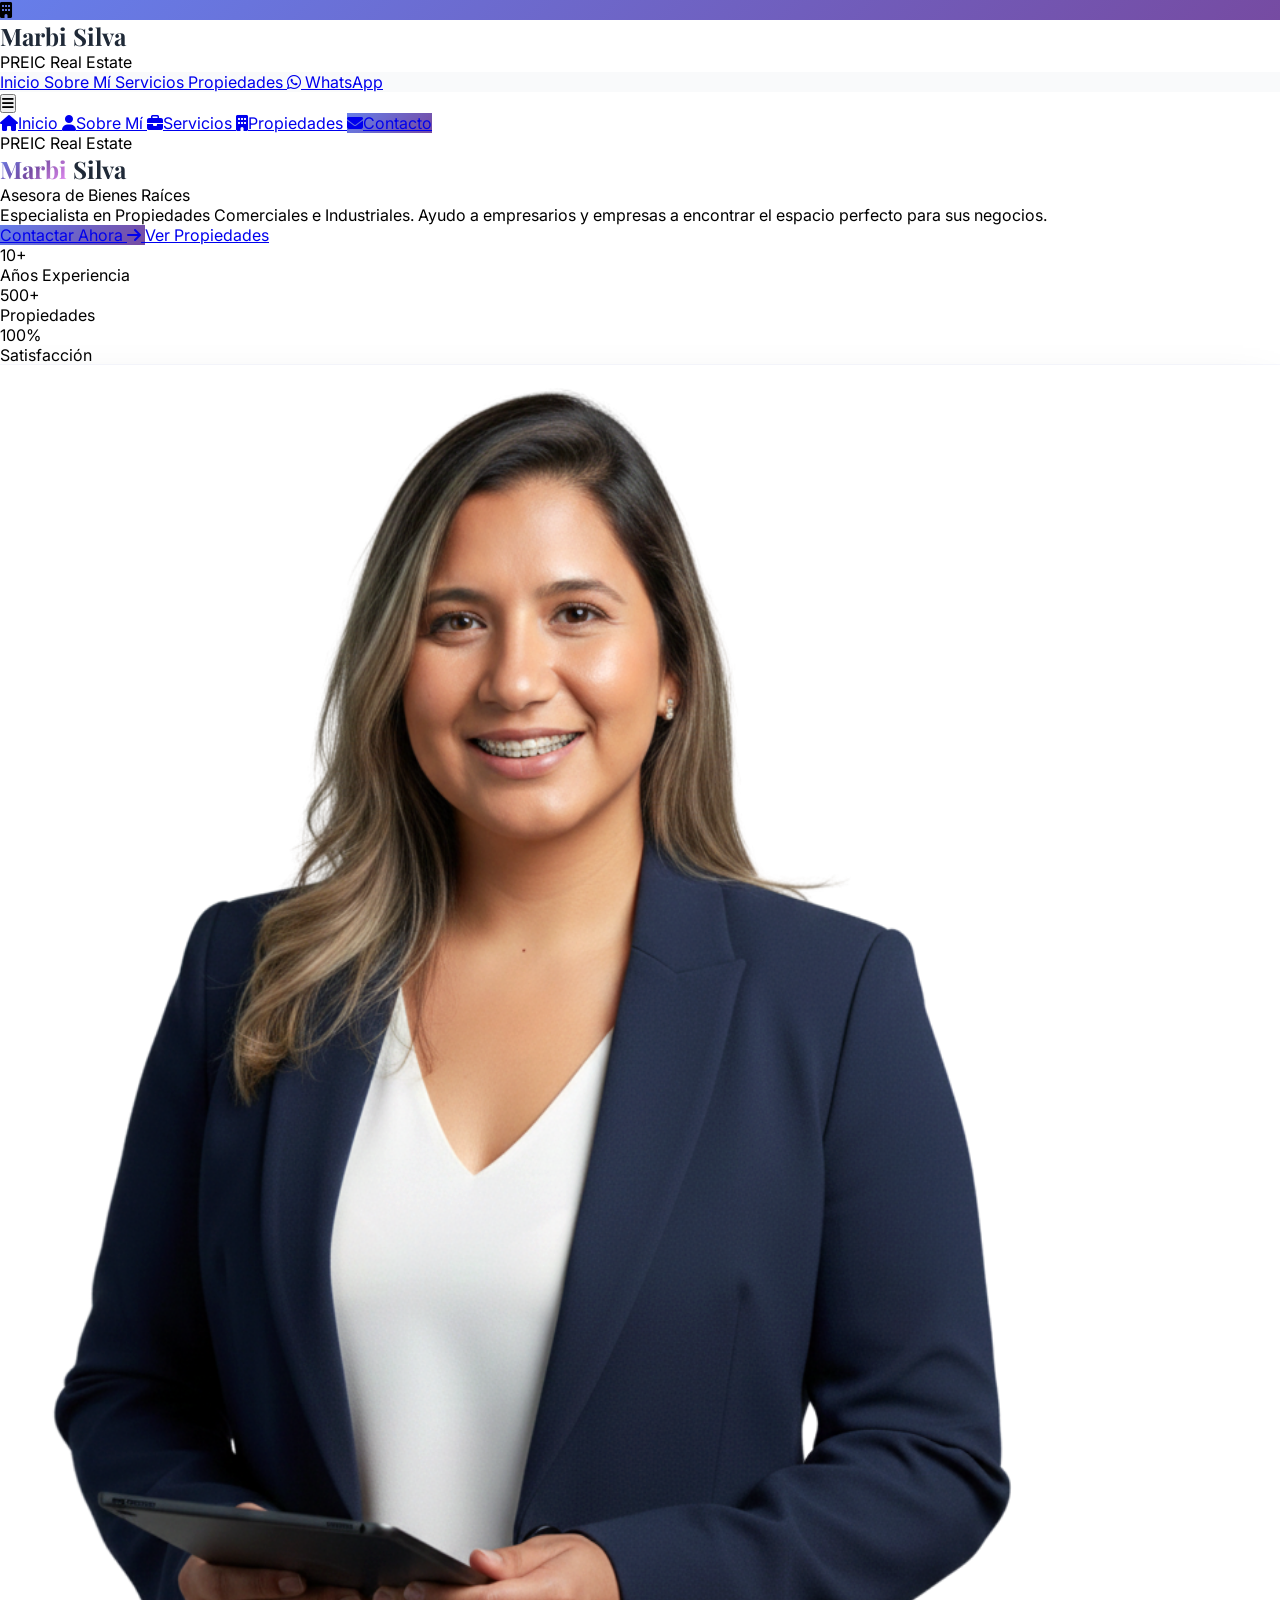
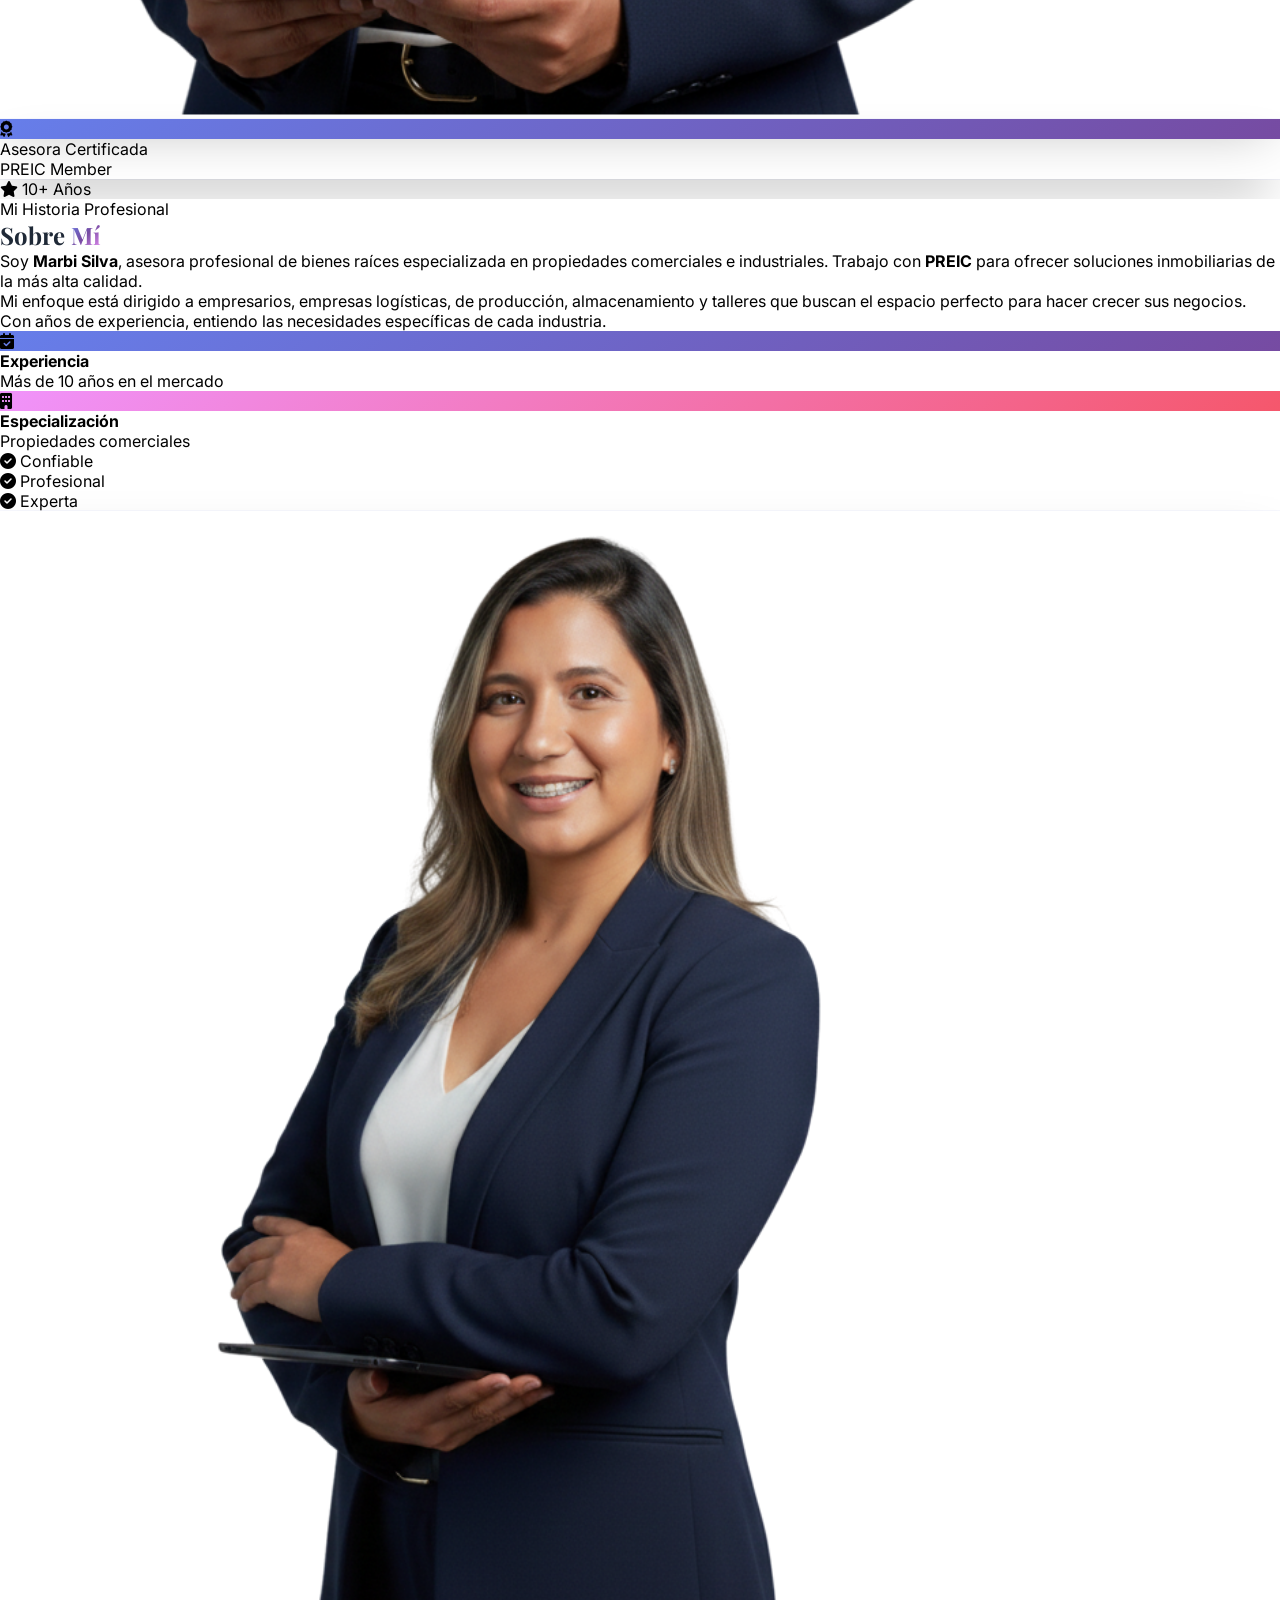
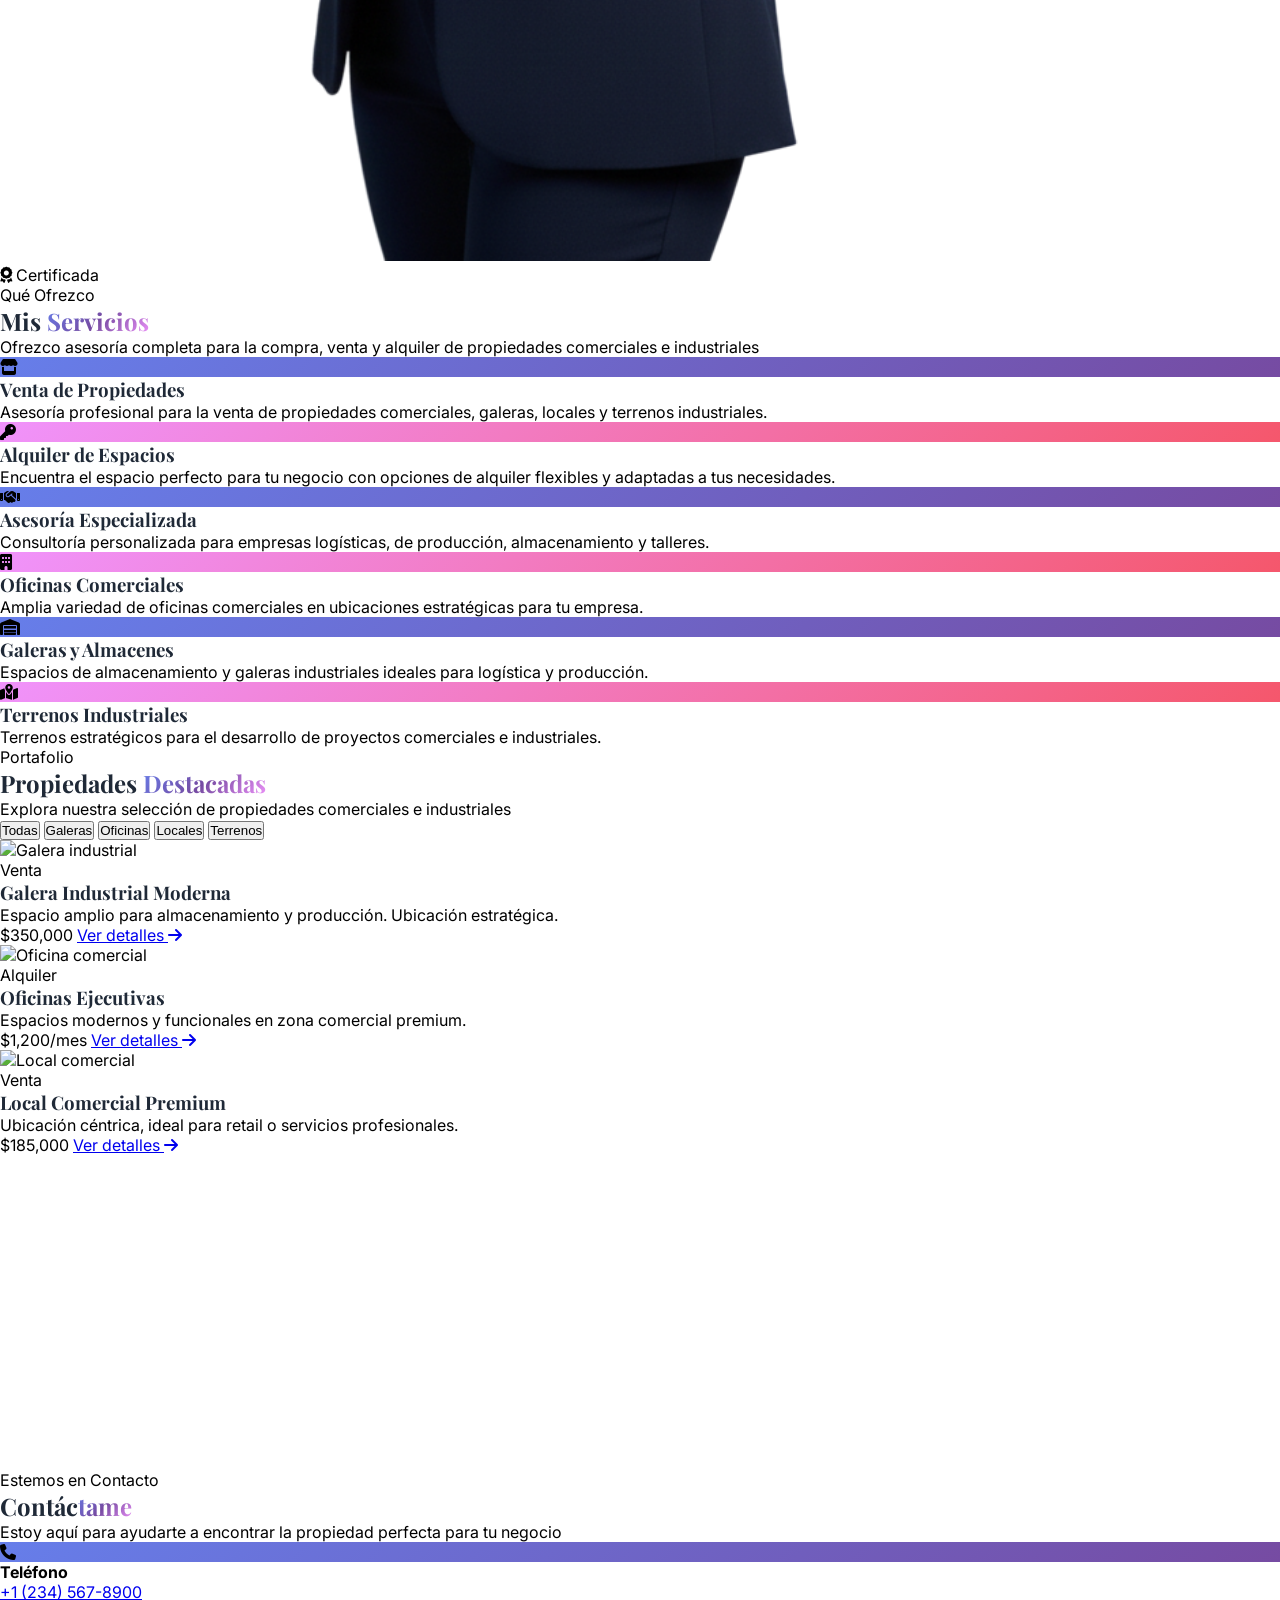
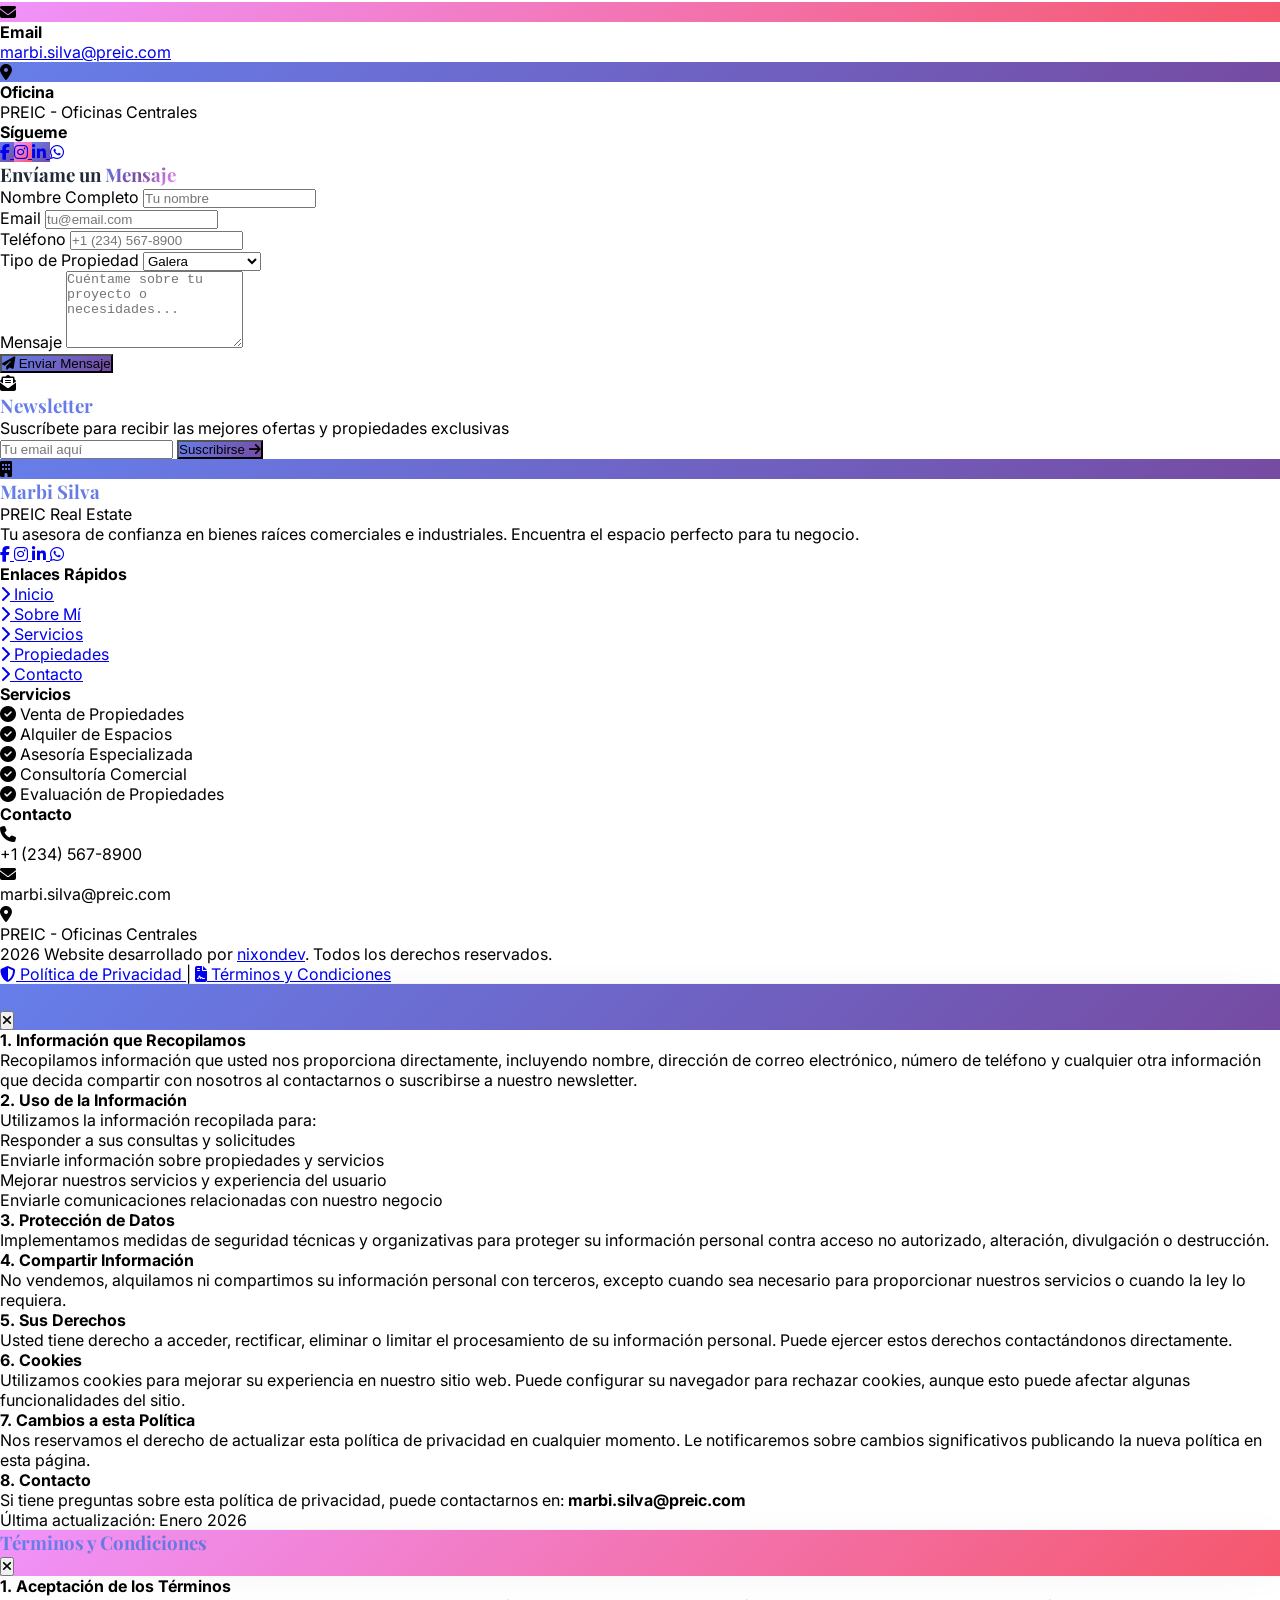
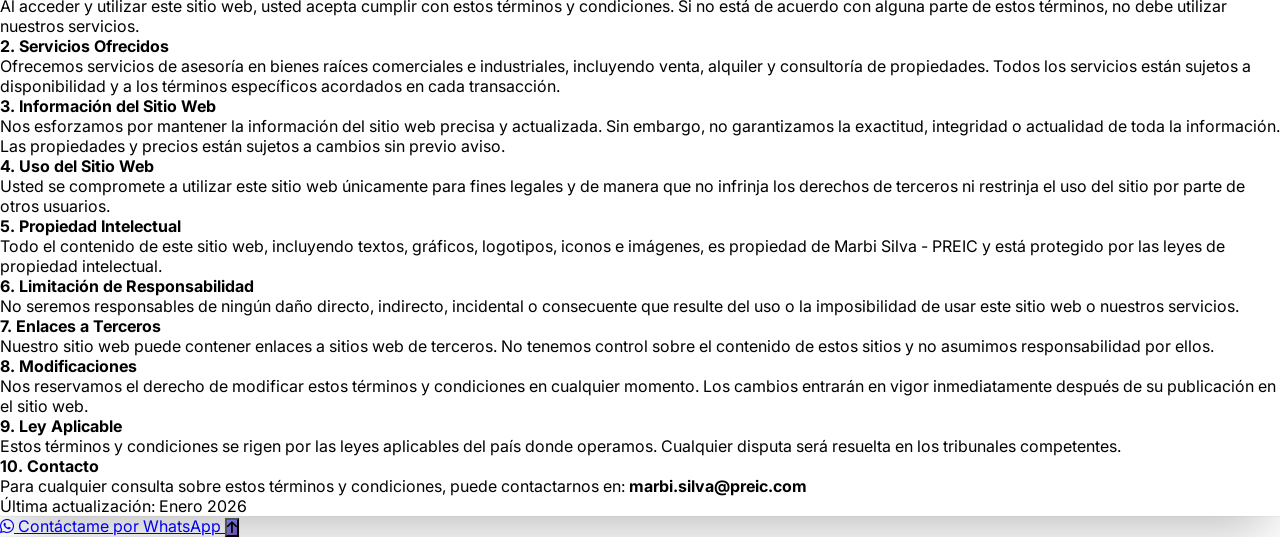
==== index.html @ 140c2be5 "first commit" ====
<!DOCTYPE html>
<html lang="es">
<head>
    <meta charset="UTF-8">
    <meta name="viewport" content="width=device-width, initial-scale=1.0">
    <title>Marbi Silva - Asesora de Bienes Raíces | PREIC</title>
    <meta name="description" content="Asesora especializada en propiedades comerciales e industriales. Venta y alquiler de galeras, locales, terrenos, oficinas y más.">
    
    <!-- Tailwind CSS -->
    <script src="https://cdn.tailwindcss.com"></script>
    
    <!-- Google Fonts -->
    <link rel="preconnect" href="https://fonts.googleapis.com">
    <link rel="preconnect" href="https://fonts.gstatic.com" crossorigin>
    <link href="https://fonts.googleapis.com/css2?family=Inter:wght@300;400;500;600;700;800&family=Playfair+Display:wght@400;500;600;700&display=swap" rel="stylesheet">
    
    <!-- Font Awesome -->
    <link rel="stylesheet" href="https://cdnjs.cloudflare.com/ajax/libs/font-awesome/6.4.0/css/all.min.css">
    
    <!-- CSS Personalizado -->
    <link rel="stylesheet" href="css/style.css">
</head>
<body class="bg-gray-50">
    
    <!-- Navegación -->
    <nav id="navbar" class="fixed top-0 w-full z-50 transition-all duration-300 bg-white/80 backdrop-blur-lg border-b border-gray-100/50 shadow-sm">
        <div class="container mx-auto px-6 lg:px-16 xl:px-24 py-5">
            <div class="flex justify-between items-center">
                <!-- Logo mejorado -->
                <div class="flex items-center space-x-3 group cursor-pointer">
                    <div class="relative">
                        <div class="w-12 h-12 gradient-primary rounded-xl flex items-center justify-center shadow-lg transform group-hover:scale-110 transition-all duration-300 group-hover:rotate-3">
                            <i class="fas fa-building text-white text-lg"></i>
                        </div>
                        <div class="absolute -inset-1 bg-gradient-to-r from-purple-400 to-pink-400 rounded-xl opacity-0 group-hover:opacity-30 blur transition-opacity duration-300"></div>
                    </div>
                    <div>
                        <h1 class="font-display text-xl font-bold text-gray-800 group-hover:text-purple-600 transition-colors">
                            Marbi Silva
                        </h1>
                        <p class="text-xs text-gray-600 font-medium">PREIC Real Estate</p>
                    </div>
                </div>
                
                <!-- Menú de navegación mejorado -->
                <div class="hidden md:flex items-center space-x-1 bg-gray-50/80 backdrop-blur-sm rounded-full px-2 py-2 border border-gray-200/50 shadow-sm">
                    <a href="#inicio" class="nav-link px-5 py-2.5 rounded-full text-gray-700 hover:text-purple-600 hover:bg-white transition-all duration-300 font-medium text-sm relative group">
                        <span class="relative z-10">Inicio</span>
                        <span class="absolute inset-0 bg-purple-50 rounded-full opacity-0 group-hover:opacity-100 transition-opacity"></span>
                    </a>
                    <a href="#sobre" class="nav-link px-5 py-2.5 rounded-full text-gray-700 hover:text-purple-600 hover:bg-white transition-all duration-300 font-medium text-sm relative group">
                        <span class="relative z-10">Sobre Mí</span>
                        <span class="absolute inset-0 bg-purple-50 rounded-full opacity-0 group-hover:opacity-100 transition-opacity"></span>
                    </a>
                    <a href="#servicios" class="nav-link px-5 py-2.5 rounded-full text-gray-700 hover:text-purple-600 hover:bg-white transition-all duration-300 font-medium text-sm relative group">
                        <span class="relative z-10">Servicios</span>
                        <span class="absolute inset-0 bg-purple-50 rounded-full opacity-0 group-hover:opacity-100 transition-opacity"></span>
                    </a>
                    <a href="propiedades.html" class="nav-link px-5 py-2.5 rounded-full text-gray-700 hover:text-purple-600 hover:bg-white transition-all duration-300 font-medium text-sm relative group">
                        <span class="relative z-10">Propiedades</span>
                        <span class="absolute inset-0 bg-purple-50 rounded-full opacity-0 group-hover:opacity-100 transition-opacity"></span>
                    </a>
                    <a href="https://wa.me/50765963227" target="_blank" rel="noopener noreferrer" class="nav-link px-5 py-2.5 rounded-full bg-green-500 hover:bg-green-600 text-white hover:shadow-lg transition-all duration-300 font-medium text-sm transform hover:scale-105 flex items-center">
                        <i class="fab fa-whatsapp mr-2"></i>
                        WhatsApp
                    </a>
                </div>
                
                <!-- Botón menú móvil mejorado -->
                <button id="menuToggle" class="md:hidden w-10 h-10 rounded-lg bg-gray-100 hover:bg-purple-100 text-gray-700 hover:text-purple-600 transition-all duration-300 flex items-center justify-center">
                    <i class="fas fa-bars text-xl"></i>
                </button>
            </div>
        </div>
        <!-- Menú móvil mejorado -->
        <div id="mobileMenu" class="hidden md:hidden bg-white/95 backdrop-blur-lg border-t border-gray-200 shadow-lg">
            <div class="container mx-auto px-6 lg:px-16 xl:px-24 py-6 space-y-2">
                <a href="#inicio" class="block px-4 py-3 rounded-xl text-gray-700 hover:text-purple-600 hover:bg-purple-50 transition-all duration-300 font-medium">
                    <i class="fas fa-home mr-3 text-purple-600"></i>Inicio
                </a>
                <a href="#sobre" class="block px-4 py-3 rounded-xl text-gray-700 hover:text-purple-600 hover:bg-purple-50 transition-all duration-300 font-medium">
                    <i class="fas fa-user mr-3 text-purple-600"></i>Sobre Mí
                </a>
                <a href="#servicios" class="block px-4 py-3 rounded-xl text-gray-700 hover:text-purple-600 hover:bg-purple-50 transition-all duration-300 font-medium">
                    <i class="fas fa-briefcase mr-3 text-purple-600"></i>Servicios
                </a>
                <a href="propiedades.html" class="block px-4 py-3 rounded-xl text-gray-700 hover:text-purple-600 hover:bg-purple-50 transition-all duration-300 font-medium">
                    <i class="fas fa-building mr-3 text-purple-600"></i>Propiedades
                </a>
                <a href="#contacto" class="block px-4 py-3 rounded-xl gradient-primary text-white font-medium text-center shadow-lg transform hover:scale-105 transition-all">
                    <i class="fas fa-envelope mr-3"></i>Contacto
                </a>
            </div>
        </div>
    </nav>
    
    <!-- Hero Section -->
    <section id="inicio" class="relative min-h-screen flex items-center overflow-hidden bg-gradient-to-br from-purple-50 via-white to-pink-50 pt-24">
        <div class="container mx-auto px-6 lg:px-16 xl:px-24 py-20">
            <div class="grid lg:grid-cols-2 gap-12 lg:gap-16 items-center">
                <!-- Columna Izquierda - Contenido -->
                <div class="text-center lg:text-left z-10 hero-content">
                    <div class="inline-block mb-4">
                        <span class="px-4 py-2 bg-purple-100 text-purple-700 rounded-full text-sm font-semibold animate-fadeInUp">
                            PREIC Real Estate
                        </span>
                    </div>
                    <h1 class="font-display text-5xl md:text-6xl lg:text-7xl font-bold mb-6 text-gray-800 leading-tight animate-fadeInUp" style="animation-delay: 0.1s;">
                        <span class="text-gradient">Marbi</span> Silva
                    </h1>
                    <p class="text-xl md:text-2xl lg:text-3xl mb-4 font-light text-gray-700 animate-fadeInUp" style="animation-delay: 0.2s;">
                        Asesora de Bienes <span class="text-purple-600 font-semibold">Raíces</span>
                    </p>
                    <p class="text-lg md:text-xl mb-8 text-gray-600 leading-relaxed animate-fadeInUp" style="animation-delay: 0.3s;">
                        Especialista en Propiedades Comerciales e Industriales. Ayudo a empresarios y empresas a encontrar el espacio perfecto para sus negocios.
                    </p>
                    <div class="flex flex-col sm:flex-row gap-4 justify-center lg:justify-start animate-fadeInUp" style="animation-delay: 0.4s;">
                        <a href="#contacto" class="gradient-primary text-white px-8 py-4 rounded-xl font-semibold hover:shadow-xl transition-all transform hover:scale-105 hover:-translate-y-1">
                            Contactar Ahora
                            <i class="fas fa-arrow-right ml-2"></i>
                        </a>
                        <a href="propiedades.html" class="bg-white border-2 border-purple-600 text-purple-600 px-8 py-4 rounded-xl font-semibold hover:bg-purple-50 transition-all transform hover:scale-105 hover:-translate-y-1">
                            Ver Propiedades
                        </a>
                    </div>
                    <!-- Estadísticas -->
                    <div class="grid grid-cols-3 gap-6 mt-12 animate-fadeInUp" style="animation-delay: 0.5s;">
                        <div>
                            <div class="text-3xl font-bold text-purple-600">10+</div>
                            <div class="text-sm text-gray-600">Años Experiencia</div>
                        </div>
                        <div>
                            <div class="text-3xl font-bold text-purple-600">500+</div>
                            <div class="text-sm text-gray-600">Propiedades</div>
                        </div>
                        <div>
                            <div class="text-3xl font-bold text-purple-600">100%</div>
                            <div class="text-sm text-gray-600">Satisfacción</div>
                        </div>
                    </div>
                </div>
                
                <!-- Columna Derecha - Foto de Marbi Silva -->
                <div class="relative z-10 hero-image flex items-center justify-center">
                    <div class="relative max-w-md w-full">
                        <!-- Marco decorativo elegante -->
                        <div class="absolute -inset-4 bg-gradient-to-r from-purple-400 via-pink-400 to-purple-600 rounded-3xl opacity-20 blur-xl animate-blob"></div>
                        
                        <!-- Foto principal con marco elegante -->
                        <div class="relative rounded-3xl overflow-hidden shadow-2xl transform hover:scale-[1.02] transition-all duration-700 border-4 border-white">
                            <div class="absolute inset-0 bg-gradient-to-br from-purple-500/10 to-pink-500/10 z-10"></div>
                            <img src="img/marbi.png" 
                                 alt="Marbi Silva - Asesora de Bienes Raíces" 
                                 class="w-full h-auto object-cover relative z-0">
                            <div class="absolute inset-0 bg-gradient-to-t from-purple-900/30 via-transparent to-transparent z-20"></div>
                        </div>
                        
                        <!-- Elementos decorativos animados elegantes -->
                        <div class="absolute -top-8 -left-8 w-32 h-32 bg-gradient-to-br from-purple-300 to-pink-300 rounded-full opacity-40 animate-pulse blur-2xl"></div>
                        <div class="absolute -bottom-8 -right-8 w-40 h-40 bg-gradient-to-br from-pink-300 to-purple-300 rounded-full opacity-40 animate-pulse blur-2xl" style="animation-delay: 0.5s;"></div>
                        
                        <!-- Badge flotante elegante -->
                        <div class="absolute bottom-10 left-10 bg-white/95 backdrop-blur-lg rounded-2xl p-5 shadow-2xl animate-float border border-purple-100">
                            <div class="flex items-center space-x-4">
                                <div class="w-14 h-14 gradient-primary rounded-xl flex items-center justify-center shadow-lg transform hover:scale-110 transition">
                                    <i class="fas fa-award text-white text-xl"></i>
                                </div>
                                <div>
                                    <div class="font-bold text-gray-800 text-lg">Asesora Certificada</div>
                                    <div class="text-sm text-gray-600 font-medium">PREIC Member</div>
                                </div>
                            </div>
                        </div>
                        
                        <!-- Badge adicional de experiencia -->
                        <div class="absolute top-10 right-10 bg-gradient-to-r from-purple-600 to-pink-600 text-white rounded-full px-6 py-3 shadow-xl animate-float" style="animation-delay: 1s;">
                            <div class="flex items-center space-x-2">
                                <i class="fas fa-star text-yellow-300"></i>
                                <span class="font-bold">10+ Años</span>
                            </div>
                        </div>
                    </div>
                </div>
            </div>
        </div>
        
        <!-- Elemento decorativo de fondo -->
        <div class="absolute top-20 right-10 w-72 h-72 bg-purple-200 rounded-full mix-blend-multiply filter blur-xl opacity-30 animate-blob"></div>
        <div class="absolute top-40 left-10 w-72 h-72 bg-pink-200 rounded-full mix-blend-multiply filter blur-xl opacity-30 animate-blob" style="animation-delay: 2s;"></div>
        <div class="absolute -bottom-8 left-1/2 w-72 h-72 bg-blue-200 rounded-full mix-blend-multiply filter blur-xl opacity-30 animate-blob" style="animation-delay: 4s;"></div>
        
    </section>
    
    <!-- Sobre Mí -->
    <section id="sobre" class="py-24 bg-white relative overflow-hidden">
        <!-- Fondo decorativo -->
        <div class="absolute top-0 right-0 w-96 h-96 bg-gradient-to-br from-purple-100 to-pink-100 rounded-full mix-blend-multiply filter blur-3xl opacity-30 transform translate-x-1/2 -translate-y-1/2"></div>
        <div class="absolute bottom-0 left-0 w-96 h-96 bg-gradient-to-tr from-pink-100 to-purple-100 rounded-full mix-blend-multiply filter blur-3xl opacity-30 transform -translate-x-1/2 translate-y-1/2"></div>
        
        <div class="container mx-auto px-6 lg:px-16 xl:px-24 relative z-10">
            <div class="grid lg:grid-cols-3 gap-8 lg:gap-12 items-start">
                <!-- Columna izquierda - Contenido principal -->
                <div class="lg:col-span-2 space-y-8">
                    <div>
                        <span class="inline-block px-5 py-2.5 bg-gradient-to-r from-purple-100 to-pink-100 text-purple-700 rounded-full text-sm font-semibold mb-6 shadow-sm">
                            Mi Historia Profesional
                        </span>
                        <h2 class="font-display text-4xl md:text-5xl lg:text-6xl font-bold mb-6 text-gray-800 leading-tight">
                            Sobre <span class="text-gradient">Mí</span>
                        </h2>
                        <div class="w-20 h-1 bg-gradient-to-r from-purple-600 to-pink-600 rounded-full mb-8"></div>
                    </div>
                    
                    <div class="space-y-6">
                        <p class="text-gray-700 leading-relaxed text-lg">
                            Soy <strong class="text-purple-600">Marbi Silva</strong>, asesora profesional de bienes raíces especializada en propiedades comerciales e industriales. Trabajo con <strong class="text-purple-600">PREIC</strong> para ofrecer soluciones inmobiliarias de la más alta calidad.
                        </p>
                        <p class="text-gray-700 leading-relaxed text-lg">
                            Mi enfoque está dirigido a empresarios, empresas logísticas, de producción, almacenamiento y talleres que buscan el espacio perfecto para hacer crecer sus negocios. Con años de experiencia, entiendo las necesidades específicas de cada industria.
                        </p>
                    </div>
                    
                    <!-- Tarjetas horizontales -->
                    <div class="grid sm:grid-cols-2 gap-6 pt-6">
                        <div class="bg-white rounded-2xl p-6 shadow-lg border-l-4 border-purple-600 transform hover:scale-105 transition-all hover:shadow-xl">
                            <div class="flex items-start space-x-4">
                                <div class="w-14 h-14 gradient-primary rounded-xl flex items-center justify-center flex-shrink-0 shadow-lg">
                                    <i class="fas fa-calendar-check text-white text-xl"></i>
                                </div>
                                <div>
                                    <h4 class="font-bold text-gray-800 mb-2 text-xl">Experiencia</h4>
                                    <p class="text-gray-600 font-medium">Más de 10 años en el mercado</p>
                                </div>
                            </div>
                        </div>
                        <div class="bg-white rounded-2xl p-6 shadow-lg border-l-4 border-pink-600 transform hover:scale-105 transition-all hover:shadow-xl">
                            <div class="flex items-start space-x-4">
                                <div class="w-14 h-14 gradient-secondary rounded-xl flex items-center justify-center flex-shrink-0 shadow-lg">
                                    <i class="fas fa-building text-white text-xl"></i>
                                </div>
                                <div>
                                    <h4 class="font-bold text-gray-800 mb-2 text-xl">Especialización</h4>
                                    <p class="text-gray-600 font-medium">Propiedades comerciales</p>
                                </div>
                            </div>
                        </div>
                    </div>
                    
                    <!-- Valores -->
                    <div class="flex flex-wrap items-center gap-6 pt-4">
                        <div class="flex items-center space-x-2 text-purple-600 bg-purple-50 px-4 py-2 rounded-full">
                            <i class="fas fa-check-circle text-xl"></i>
                            <span class="font-semibold">Confiable</span>
                        </div>
                        <div class="flex items-center space-x-2 text-purple-600 bg-purple-50 px-4 py-2 rounded-full">
                            <i class="fas fa-check-circle text-xl"></i>
                            <span class="font-semibold">Profesional</span>
                        </div>
                        <div class="flex items-center space-x-2 text-purple-600 bg-purple-50 px-4 py-2 rounded-full">
                            <i class="fas fa-check-circle text-xl"></i>
                            <span class="font-semibold">Experta</span>
                        </div>
                    </div>
                </div>
                
                <!-- Columna derecha - Imagen destacada -->
                <div class="lg:col-span-1 relative lg:sticky lg:top-24">
                    <div class="relative">
                        <!-- Efecto de fondo decorativo -->
                        <div class="absolute -inset-8 bg-gradient-to-br from-purple-200 via-pink-200 to-purple-300 rounded-[2.5rem] opacity-20 blur-3xl animate-pulse"></div>
                        
                        <!-- Imagen con diseño único -->
                        <div class="relative rounded-[2rem] overflow-hidden shadow-2xl transform hover:scale-[1.03] transition-all duration-700 group">
                            <div class="absolute inset-0 bg-gradient-to-br from-purple-500/5 to-pink-500/5 z-10"></div>
                            <img src="img/profesional.png" 
                                 alt="Marbi Silva - Asesora Profesional" 
                                 class="w-full h-auto object-cover relative z-0">
                            
                            <!-- Overlay al hover -->
                            <div class="absolute inset-0 bg-gradient-to-t from-purple-900/20 via-transparent to-transparent z-20 opacity-0 group-hover:opacity-100 transition-opacity duration-500"></div>
                            
                            <!-- Badge flotante -->
                            <div class="absolute top-6 right-6 bg-white/95 backdrop-blur-lg rounded-xl px-4 py-2 shadow-xl z-30">
                                <div class="flex items-center space-x-2">
                                    <i class="fas fa-award text-purple-600"></i>
                                    <span class="font-bold text-gray-800 text-sm">Certificada</span>
                                </div>
                            </div>
                        </div>
                        
                        <!-- Elemento decorativo inferior -->
                        <div class="absolute -bottom-6 left-1/2 transform -translate-x-1/2 w-32 h-32 bg-gradient-to-r from-purple-200 to-pink-200 rounded-full opacity-30 blur-2xl"></div>
                    </div>
                </div>
            </div>
        </div>
    </section>
    
    <!-- Servicios -->
    <section id="servicios" class="py-24 bg-gradient-to-br from-purple-50 via-white to-pink-50 relative overflow-hidden">
        <!-- Elementos decorativos de fondo -->
        <div class="absolute top-20 right-20 w-64 h-64 bg-purple-200 rounded-full mix-blend-multiply filter blur-3xl opacity-20 animate-blob"></div>
        <div class="absolute bottom-20 left-20 w-64 h-64 bg-pink-200 rounded-full mix-blend-multiply filter blur-3xl opacity-20 animate-blob" style="animation-delay: 2s;"></div>
        
        <div class="container mx-auto px-6 lg:px-16 xl:px-24 relative z-10">
            <div class="text-center mb-16">
                <span class="inline-block px-4 py-2 bg-purple-100 text-purple-700 rounded-full text-sm font-semibold mb-4">
                    Qué Ofrezco
                </span>
                <h2 class="font-display text-4xl md:text-5xl lg:text-6xl font-bold mb-4 text-gray-800">
                    Mis <span class="text-gradient">Servicios</span>
                </h2>
                <div class="w-24 h-1 bg-gradient-to-r from-purple-600 to-pink-600 mx-auto rounded-full mb-6"></div>
                <p class="text-center text-gray-600 text-lg max-w-3xl mx-auto leading-relaxed">
                    Ofrezco asesoría completa para la compra, venta y alquiler de propiedades comerciales e industriales
                </p>
            </div>
            
            <div class="grid md:grid-cols-2 lg:grid-cols-3 gap-8">
                <!-- Servicio 1 -->
                <div class="bg-white rounded-2xl shadow-lg p-8 hover:shadow-2xl transition-all property-card border border-gray-100">
                    <div class="w-16 h-16 gradient-primary rounded-lg flex items-center justify-center mb-6">
                        <i class="fas fa-store text-white text-2xl"></i>
                    </div>
                    <h3 class="font-display text-2xl font-semibold mb-4 text-gray-800">Venta de Propiedades</h3>
                    <p class="text-gray-600 leading-relaxed">
                        Asesoría profesional para la venta de propiedades comerciales, galeras, locales y terrenos industriales.
                    </p>
                </div>
                
                <!-- Servicio 2 -->
                <div class="bg-white rounded-2xl shadow-lg p-8 hover:shadow-2xl transition-all property-card border border-gray-100">
                    <div class="w-16 h-16 gradient-secondary rounded-lg flex items-center justify-center mb-6">
                        <i class="fas fa-key text-white text-2xl"></i>
                    </div>
                    <h3 class="font-display text-2xl font-semibold mb-4 text-gray-800">Alquiler de Espacios</h3>
                    <p class="text-gray-600 leading-relaxed">
                        Encuentra el espacio perfecto para tu negocio con opciones de alquiler flexibles y adaptadas a tus necesidades.
                    </p>
                </div>
                
                <!-- Servicio 3 -->
                <div class="bg-white rounded-2xl shadow-lg p-8 hover:shadow-2xl transition-all property-card border border-gray-100">
                    <div class="w-16 h-16 gradient-primary rounded-lg flex items-center justify-center mb-6">
                        <i class="fas fa-handshake text-white text-2xl"></i>
                    </div>
                    <h3 class="font-display text-2xl font-semibold mb-4 text-gray-800">Asesoría Especializada</h3>
                    <p class="text-gray-600 leading-relaxed">
                        Consultoría personalizada para empresas logísticas, de producción, almacenamiento y talleres.
                    </p>
                </div>
                
                <!-- Servicio 4 -->
                <div class="bg-white rounded-2xl shadow-lg p-8 hover:shadow-2xl transition-all property-card border border-gray-100">
                    <div class="w-16 h-16 gradient-secondary rounded-lg flex items-center justify-center mb-6">
                        <i class="fas fa-building text-white text-2xl"></i>
                    </div>
                    <h3 class="font-display text-2xl font-semibold mb-4 text-gray-800">Oficinas Comerciales</h3>
                    <p class="text-gray-600 leading-relaxed">
                        Amplia variedad de oficinas comerciales en ubicaciones estratégicas para tu empresa.
                    </p>
                </div>
                
                <!-- Servicio 5 -->
                <div class="bg-white rounded-2xl shadow-lg p-8 hover:shadow-2xl transition-all property-card border border-gray-100">
                    <div class="w-16 h-16 gradient-primary rounded-lg flex items-center justify-center mb-6">
                        <i class="fas fa-warehouse text-white text-2xl"></i>
                    </div>
                    <h3 class="font-display text-2xl font-semibold mb-4 text-gray-800">Galeras y Almacenes</h3>
                    <p class="text-gray-600 leading-relaxed">
                        Espacios de almacenamiento y galeras industriales ideales para logística y producción.
                    </p>
                </div>
                
                <!-- Servicio 6 -->
                <div class="bg-white rounded-2xl shadow-lg p-8 hover:shadow-2xl transition-all property-card border border-gray-100">
                    <div class="w-16 h-16 gradient-secondary rounded-lg flex items-center justify-center mb-6">
                        <i class="fas fa-map-marked-alt text-white text-2xl"></i>
                    </div>
                    <h3 class="font-display text-2xl font-semibold mb-4 text-gray-800">Terrenos Industriales</h3>
                    <p class="text-gray-600 leading-relaxed">
                        Terrenos estratégicos para el desarrollo de proyectos comerciales e industriales.
                    </p>
                </div>
            </div>
        </div>
    </section>
    
    <!-- Propiedades Portfolio -->
    <section id="propiedades" class="py-24 bg-white relative overflow-hidden">
        <!-- Elementos decorativos sutiles -->
        <div class="absolute top-0 left-0 w-full h-32 bg-gradient-to-b from-purple-50 to-transparent"></div>
        
        <div class="container mx-auto px-6 lg:px-16 xl:px-24 relative z-10">
            <div class="text-center mb-12">
                <span class="inline-block px-4 py-2 bg-purple-100 text-purple-700 rounded-full text-sm font-semibold mb-4">
                    Portafolio
                </span>
                <h2 class="font-display text-4xl md:text-5xl lg:text-6xl font-bold mb-4 text-gray-800">
                    Propiedades <span class="text-gradient">Destacadas</span>
                </h2>
                <div class="w-24 h-1 bg-gradient-to-r from-purple-600 to-pink-600 mx-auto rounded-full mb-6"></div>
                <p class="text-center text-gray-600 text-lg max-w-3xl mx-auto leading-relaxed">
                    Explora nuestra selección de propiedades comerciales e industriales
                </p>
            </div>
            
            <!-- Filtros -->
            <div class="flex flex-wrap justify-center gap-4 mb-12">
                                <button class="filter-btn active px-6 py-3 rounded-full bg-purple-600 text-white font-semibold transition-all transform hover:scale-105 shadow-lg" data-filter="all">
                    Todas
                </button>
                                <button class="filter-btn px-6 py-3 rounded-full bg-white border-2 border-gray-200 text-gray-700 font-semibold hover:bg-purple-50 hover:border-purple-300 transition-all transform hover:scale-105" data-filter="galeras">
                    Galeras
                </button>
                <button class="filter-btn px-6 py-3 rounded-full bg-white border-2 border-gray-200 text-gray-700 font-semibold hover:bg-purple-50 hover:border-purple-300 transition-all transform hover:scale-105" data-filter="oficinas">
                    Oficinas
                </button>
                <button class="filter-btn px-6 py-3 rounded-full bg-white border-2 border-gray-200 text-gray-700 font-semibold hover:bg-purple-50 hover:border-purple-300 transition-all transform hover:scale-105" data-filter="locales">
                    Locales
                </button>
                <button class="filter-btn px-6 py-3 rounded-full bg-white border-2 border-gray-200 text-gray-700 font-semibold hover:bg-purple-50 hover:border-purple-300 transition-all transform hover:scale-105" data-filter="terrenos">
                    Terrenos
                </button>
            </div>
            
            <!-- Grid de Propiedades -->
            <div id="propertiesGrid" class="grid md:grid-cols-2 lg:grid-cols-3 gap-8">
                <!-- Propiedad 1 - Galera -->
                <div class="property-item property-card bg-white rounded-2xl shadow-lg overflow-hidden border border-gray-100" data-category="galeras">
                    <div class="relative h-64 overflow-hidden">
                        <img src="https://images.pexels.com/photos/2219024/pexels-photo-2219024.jpeg?auto=compress&cs=tinysrgb&w=1260&h=750&dpr=1" 
                             alt="Galera industrial" 
                             class="w-full h-full object-cover transition transform hover:scale-110 duration-500">
                        <div class="absolute top-4 right-4">
                            <span class="bg-purple-600 text-white px-3 py-1 rounded-full text-sm font-semibold">Venta</span>
                        </div>
                    </div>
                    <div class="p-6">
                        <h3 class="font-display text-2xl font-semibold mb-2 text-gray-800">Galera Industrial Moderna</h3>
                        <p class="text-gray-600 mb-4">Espacio amplio para almacenamiento y producción. Ubicación estratégica.</p>
                        <div class="flex justify-between items-center">
                            <span class="text-purple-600 font-bold text-xl">$350,000</span>
                            <a href="propiedad.html?id=1" class="text-purple-600 hover:text-purple-800 font-semibold inline-flex items-center transition">
                                Ver detalles <i class="fas fa-arrow-right ml-1"></i>
                            </a>
                        </div>
                    </div>
                </div>
                
                <!-- Propiedad 2 - Oficina -->
                <div class="property-item property-card bg-white rounded-2xl shadow-lg overflow-hidden border border-gray-100" data-category="oficinas">
                    <div class="relative h-64 overflow-hidden">
                        <img src="https://images.pexels.com/photos/380768/pexels-photo-380768.jpeg?auto=compress&cs=tinysrgb&w=1260&h=750&dpr=1" 
                             alt="Oficina comercial" 
                             class="w-full h-full object-cover transition transform hover:scale-110 duration-500">
                        <div class="absolute top-4 right-4">
                            <span class="bg-green-600 text-white px-3 py-1 rounded-full text-sm font-semibold">Alquiler</span>
                        </div>
                    </div>
                    <div class="p-6">
                        <h3 class="font-display text-2xl font-semibold mb-2 text-gray-800">Oficinas Ejecutivas</h3>
                        <p class="text-gray-600 mb-4">Espacios modernos y funcionales en zona comercial premium.</p>
                        <div class="flex justify-between items-center">
                            <span class="text-purple-600 font-bold text-xl">$1,200/mes</span>
                            <a href="propiedad.html?id=2" class="text-purple-600 hover:text-purple-800 font-semibold inline-flex items-center transition">
                                Ver detalles <i class="fas fa-arrow-right ml-1"></i>
                            </a>
                        </div>
                    </div>
                </div>
                
                <!-- Propiedad 3 - Local -->
                <div class="property-item property-card bg-white rounded-2xl shadow-lg overflow-hidden border border-gray-100" data-category="locales">
                    <div class="relative h-64 overflow-hidden">
                        <img src="https://images.pexels.com/photos/1571460/pexels-photo-1571460.jpeg?auto=compress&cs=tinysrgb&w=1260&h=750&dpr=1" 
                             alt="Local comercial" 
                             class="w-full h-full object-cover transition transform hover:scale-110 duration-500">
                        <div class="absolute top-4 right-4">
                            <span class="bg-purple-600 text-white px-3 py-1 rounded-full text-sm font-semibold">Venta</span>
                        </div>
                    </div>
                    <div class="p-6">
                        <h3 class="font-display text-2xl font-semibold mb-2 text-gray-800">Local Comercial Premium</h3>
                        <p class="text-gray-600 mb-4">Ubicación céntrica, ideal para retail o servicios profesionales.</p>
                        <div class="flex justify-between items-center">
                            <span class="text-purple-600 font-bold text-xl">$185,000</span>
                            <a href="propiedad.html?id=3" class="text-purple-600 hover:text-purple-800 font-semibold inline-flex items-center transition">
                                Ver detalles <i class="fas fa-arrow-right ml-1"></i>
                            </a>
                        </div>
                    </div>
                </div>
                
                <!-- Propiedad 4 - Terreno -->
                <div class="property-item property-card bg-white rounded-2xl shadow-lg overflow-hidden border border-gray-100" data-category="terrenos">
                    <div class="relative h-64 overflow-hidden">
                        <img src="https://images.pexels.com/photos/2219024/pexels-photo-2219024.jpeg?auto=compress&cs=tinysrgb&w=1260&h=750&dpr=1" 
                             alt="Terreno industrial" 
                             class="w-full h-full object-cover transition transform hover:scale-110 duration-500">
                        <div class="absolute top-4 right-4">
                            <span class="bg-purple-600 text-white px-3 py-1 rounded-full text-sm font-semibold">Venta</span>
                        </div>
                    </div>
                    <div class="p-6">
                        <h3 class="font-display text-2xl font-semibold mb-2 text-gray-800">Terreno Industrial</h3>
                        <p class="text-gray-600 mb-4">5,000 m² en zona industrial con fácil acceso a carreteras principales.</p>
                        <div class="flex justify-between items-center">
                            <span class="text-purple-600 font-bold text-xl">$420,000</span>
                            <a href="propiedad.html?id=4" class="text-purple-600 hover:text-purple-800 font-semibold inline-flex items-center transition">
                                Ver detalles <i class="fas fa-arrow-right ml-1"></i>
                            </a>
                        </div>
                    </div>
                </div>
                
                <!-- Propiedad 5 - Galera -->
                <div class="property-item property-card bg-white rounded-2xl shadow-lg overflow-hidden border border-gray-100" data-category="galeras">
                    <div class="relative h-64 overflow-hidden">
                        <img src="https://images.unsplash.com/photo-1586528116311-ad8dd3c8310d?ixlib=rb-4.0.3&auto=format&fit=crop&w=2070&q=80" 
                             alt="Almacén" 
                             class="w-full h-full object-cover transition transform hover:scale-110 duration-500">
                        <div class="absolute top-4 right-4">
                            <span class="bg-green-600 text-white px-3 py-1 rounded-full text-sm font-semibold">Alquiler</span>
                        </div>
                    </div>
                    <div class="p-6">
                        <h3 class="font-display text-2xl font-semibold mb-2 text-gray-800">Almacén Logístico</h3>
                        <p class="text-gray-600 mb-4">Espacio diseñado para operaciones logísticas y distribución.</p>
                        <div class="flex justify-between items-center">
                            <span class="text-purple-600 font-bold text-xl">$2,800/mes</span>
                            <a href="propiedad.html?id=5" class="text-purple-600 hover:text-purple-800 font-semibold inline-flex items-center transition">
                                Ver detalles <i class="fas fa-arrow-right ml-1"></i>
                            </a>
                        </div>
                    </div>
                </div>
                
                <!-- Propiedad 6 - Oficina -->
                <div class="property-item property-card bg-white rounded-2xl shadow-lg overflow-hidden border border-gray-100" data-category="oficinas">
                    <div class="relative h-64 overflow-hidden">
                        <img src="https://images.unsplash.com/photo-1497366216548-37526070297c?ixlib=rb-4.0.3&auto=format&fit=crop&w=2069&q=80" 
                             alt="Oficina moderna" 
                             class="w-full h-full object-cover transition transform hover:scale-110 duration-500">
                        <div class="absolute top-4 right-4">
                            <span class="bg-purple-600 text-white px-3 py-1 rounded-full text-sm font-semibold">Venta</span>
                        </div>
                    </div>
                    <div class="p-6">
                        <h3 class="font-display text-2xl font-semibold mb-2 text-gray-800">Casa Comercial</h3>
                        <p class="text-gray-600 mb-4">Propiedad mixta: oficinas y local comercial en planta baja.</p>
                        <div class="flex justify-between items-center">
                            <span class="text-purple-600 font-bold text-xl">$280,000</span>
                            <a href="propiedad.html?id=6" class="text-purple-600 hover:text-purple-800 font-semibold inline-flex items-center transition">
                                Ver detalles <i class="fas fa-arrow-right ml-1"></i>
                            </a>
                        </div>
                    </div>
                </div>
            </div>
        </div>
    </section>
    
    <!-- Contacto -->
    <section id="contacto" class="py-24 bg-white relative">
        <div class="container mx-auto px-6 lg:px-16 xl:px-24">
            <div class="text-center mb-16">
                <span class="inline-block px-5 py-2.5 bg-gradient-to-r from-purple-100 to-pink-100 text-purple-700 rounded-full text-sm font-semibold mb-4 shadow-sm">
                    Estemos en Contacto
                </span>
                <h2 class="font-display text-4xl md:text-5xl lg:text-6xl font-bold mb-4 text-gray-800">
                    Contác<span class="text-gradient">tame</span>
                </h2>
                <div class="w-20 h-1 bg-gradient-to-r from-purple-600 to-pink-600 mx-auto rounded-full mb-6"></div>
                <p class="text-gray-600 text-lg max-w-2xl mx-auto">
                    Estoy aquí para ayudarte a encontrar la propiedad perfecta para tu negocio
                </p>
            </div>
            
            <div class="grid lg:grid-cols-3 gap-8 lg:gap-12">
                <!-- Información de contacto lateral -->
                <div class="lg:col-span-1 space-y-6">
                    <div class="bg-gradient-to-br from-purple-50 to-pink-50 rounded-2xl p-6 border border-purple-100">
                        <div class="flex items-center space-x-4 mb-6">
                            <div class="w-14 h-14 gradient-primary rounded-xl flex items-center justify-center shadow-lg">
                                <i class="fas fa-phone text-white text-xl"></i>
                            </div>
                            <div>
                                <h4 class="font-bold text-gray-800 text-lg">Teléfono</h4>
                                <a href="tel:+12345678900" class="text-purple-600 hover:text-purple-700 font-medium">+1 (234) 567-8900</a>
                            </div>
                        </div>
                    </div>
                    
                    <div class="bg-gradient-to-br from-pink-50 to-purple-50 rounded-2xl p-6 border border-pink-100">
                        <div class="flex items-center space-x-4 mb-6">
                            <div class="w-14 h-14 gradient-secondary rounded-xl flex items-center justify-center shadow-lg">
                                <i class="fas fa-envelope text-white text-xl"></i>
                            </div>
                            <div>
                                <h4 class="font-bold text-gray-800 text-lg">Email</h4>
                                <a href="mailto:marbi.silva@preic.com" class="text-purple-600 hover:text-purple-700 font-medium">marbi.silva@preic.com</a>
                            </div>
                        </div>
                    </div>
                    
                    <div class="bg-gradient-to-br from-purple-50 to-pink-50 rounded-2xl p-6 border border-purple-100">
                        <div class="flex items-center space-x-4">
                            <div class="w-14 h-14 gradient-primary rounded-xl flex items-center justify-center shadow-lg">
                                <i class="fas fa-map-marker-alt text-white text-xl"></i>
                            </div>
                            <div>
                                <h4 class="font-bold text-gray-800 text-lg">Oficina</h4>
                                <p class="text-gray-600 font-medium">PREIC - Oficinas Centrales</p>
                            </div>
                        </div>
                    </div>
                    
                    <!-- Redes sociales -->
                    <div class="pt-4">
                        <h4 class="font-semibold text-gray-800 mb-4">Sígueme</h4>
                        <div class="flex space-x-3">
                            <a href="#" class="w-12 h-12 gradient-primary rounded-xl flex items-center justify-center text-white hover:scale-110 transition-all shadow-lg hover:shadow-xl">
                                <i class="fab fa-facebook-f"></i>
                            </a>
                            <a href="#" class="w-12 h-12 gradient-secondary rounded-xl flex items-center justify-center text-white hover:scale-110 transition-all shadow-lg hover:shadow-xl">
                                <i class="fab fa-instagram"></i>
                            </a>
                            <a href="#" class="w-12 h-12 gradient-primary rounded-xl flex items-center justify-center text-white hover:scale-110 transition-all shadow-lg hover:shadow-xl">
                                <i class="fab fa-linkedin-in"></i>
                            </a>
                            <a href="#" class="w-12 h-12 bg-green-500 rounded-xl flex items-center justify-center text-white hover:scale-110 transition-all shadow-lg hover:shadow-xl">
                                <i class="fab fa-whatsapp"></i>
                            </a>
                        </div>
                    </div>
                </div>
                
                <!-- Formulario principal -->
                <div class="lg:col-span-2">
                    <div class="bg-white rounded-2xl shadow-xl p-8 lg:p-10 border border-gray-100">
                        <h3 class="font-display text-3xl font-bold mb-8 text-gray-800">
                            Envíame un <span class="text-gradient">Mensaje</span>
                        </h3>
                        <form id="contactForm" class="space-y-6">
                            <div class="grid md:grid-cols-2 gap-6">
                                <div>
                                    <label class="block text-gray-700 font-semibold mb-2">Nombre Completo</label>
                                    <input type="text" 
                                           class="w-full px-4 py-3 border-2 border-gray-200 rounded-xl focus:outline-none focus:border-purple-600 focus:ring-2 focus:ring-purple-200 transition" 
                                           placeholder="Tu nombre"
                                           required>
                                </div>
                                
                                <div>
                                    <label class="block text-gray-700 font-semibold mb-2">Email</label>
                                    <input type="email" 
                                           class="w-full px-4 py-3 border-2 border-gray-200 rounded-xl focus:outline-none focus:border-purple-600 focus:ring-2 focus:ring-purple-200 transition" 
                                           placeholder="tu@email.com"
                                           required>
                                </div>
                            </div>
                            
                            <div class="grid md:grid-cols-2 gap-6">
                                <div>
                                    <label class="block text-gray-700 font-semibold mb-2">Teléfono</label>
                                    <input type="tel" 
                                           class="w-full px-4 py-3 border-2 border-gray-200 rounded-xl focus:outline-none focus:border-purple-600 focus:ring-2 focus:ring-purple-200 transition" 
                                           placeholder="+1 (234) 567-8900">
                                </div>
                                
                                <div>
                                    <label class="block text-gray-700 font-semibold mb-2">Tipo de Propiedad</label>
                                    <select class="w-full px-4 py-3 border-2 border-gray-200 rounded-xl focus:outline-none focus:border-purple-600 focus:ring-2 focus:ring-purple-200 transition">
                                        <option>Galera</option>
                                        <option>Oficina</option>
                                        <option>Local Comercial</option>
                                        <option>Terreno</option>
                                        <option>Casa Comercial</option>
                                        <option>Almacén</option>
                                        <option>Otro</option>
                                    </select>
                                </div>
                            </div>
                            
                            <div>
                                <label class="block text-gray-700 font-semibold mb-2">Mensaje</label>
                                <textarea rows="5" 
                                          class="w-full px-4 py-3 border-2 border-gray-200 rounded-xl focus:outline-none focus:border-purple-600 focus:ring-2 focus:ring-purple-200 transition resize-none" 
                                          placeholder="Cuéntame sobre tu proyecto o necesidades..."
                                          required></textarea>
                            </div>
                            
                            <button type="submit" 
                                    class="w-full gradient-primary text-white py-4 rounded-xl font-bold text-lg hover:shadow-xl transition-all transform hover:scale-[1.02] hover:-translate-y-1">
                                <i class="fas fa-paper-plane mr-2"></i>
                                Enviar Mensaje
                            </button>
                        </form>
                    </div>
                </div>
            </div>
        </div>
    </section>
    
    <!-- Footer -->
    <footer class="bg-gradient-to-br from-gray-900 via-gray-800 to-purple-900 text-white relative overflow-hidden">
        <!-- Elementos decorativos -->
        <div class="absolute top-0 right-0 w-96 h-96 bg-purple-500 rounded-full mix-blend-multiply filter blur-3xl opacity-10"></div>
        <div class="absolute bottom-0 left-0 w-96 h-96 bg-pink-500 rounded-full mix-blend-multiply filter blur-3xl opacity-10"></div>
        
        <div class="container mx-auto px-6 lg:px-16 xl:px-24 relative z-10 py-20">
            <!-- Newsletter Section -->
            <div class="border-b border-gray-700/50 pb-16 mb-16">
                <div class="max-w-2xl mx-auto text-center">
                    <div class="flex items-center justify-center mb-4">
                        <i class="fas fa-envelope-open-text text-4xl text-purple-400 mr-4"></i>
                        <h3 class="font-display text-3xl font-bold">Newsletter</h3>
                    </div>
                    <p class="text-gray-300 mb-6 text-lg">
                        Suscríbete para recibir las mejores ofertas y propiedades exclusivas
                    </p>
                    <form id="newsletterForm" class="flex flex-col sm:flex-row gap-4 max-w-lg mx-auto">
                        <input type="email" 
                               placeholder="Tu email aquí" 
                               class="flex-1 px-6 py-4 rounded-xl bg-white/10 border-2 border-gray-700 focus:outline-none focus:border-purple-500 text-white placeholder-gray-400 backdrop-blur-sm"
                               required>
                        <button type="submit" 
                                class="gradient-primary px-8 py-4 rounded-xl font-bold hover:shadow-xl transition-all transform hover:scale-105 whitespace-nowrap">
                            Suscribirse
                            <i class="fas fa-arrow-right ml-2"></i>
                        </button>
                    </form>
                </div>
            </div>
            
            <!-- Main Footer Content -->
            <div class="grid md:grid-cols-2 lg:grid-cols-4 gap-8 lg:gap-12 mb-16">
                <!-- Brand -->
                <div class="lg:col-span-1">
                    <div class="flex items-center space-x-3 mb-6">
                        <div class="w-12 h-12 gradient-primary rounded-xl flex items-center justify-center shadow-lg">
                            <i class="fas fa-building text-white"></i>
                        </div>
                        <div>
                            <h3 class="font-display text-2xl font-bold">Marbi Silva</h3>
                            <p class="text-sm text-gray-400">PREIC Real Estate</p>
                        </div>
                    </div>
                    <p class="text-gray-300 leading-relaxed mb-6">
                        Tu asesora de confianza en bienes raíces comerciales e industriales. Encuentra el espacio perfecto para tu negocio.
                    </p>
                    <div class="flex space-x-4">
                        <a href="#" class="w-10 h-10 bg-white/10 hover:bg-purple-600 rounded-lg flex items-center justify-center transition-all hover:scale-110">
                            <i class="fab fa-facebook-f"></i>
                        </a>
                        <a href="#" class="w-10 h-10 bg-white/10 hover:bg-pink-600 rounded-lg flex items-center justify-center transition-all hover:scale-110">
                            <i class="fab fa-instagram"></i>
                        </a>
                        <a href="#" class="w-10 h-10 bg-white/10 hover:bg-blue-600 rounded-lg flex items-center justify-center transition-all hover:scale-110">
                            <i class="fab fa-linkedin-in"></i>
                        </a>
                        <a href="#" class="w-10 h-10 bg-white/10 hover:bg-green-500 rounded-lg flex items-center justify-center transition-all hover:scale-110">
                            <i class="fab fa-whatsapp"></i>
                        </a>
                    </div>
                </div>
                
                <!-- Enlaces Rápidos -->
                <div>
                    <h4 class="font-bold text-lg mb-6 text-white">Enlaces Rápidos</h4>
                    <ul class="space-y-3">
                        <li><a href="#inicio" class="text-gray-300 hover:text-purple-400 transition flex items-center group">
                            <i class="fas fa-chevron-right text-xs mr-2 text-purple-500 opacity-0 group-hover:opacity-100 transition"></i>
                            Inicio
                        </a></li>
                        <li><a href="#sobre" class="text-gray-300 hover:text-purple-400 transition flex items-center group">
                            <i class="fas fa-chevron-right text-xs mr-2 text-purple-500 opacity-0 group-hover:opacity-100 transition"></i>
                            Sobre Mí
                        </a></li>
                        <li><a href="#servicios" class="text-gray-300 hover:text-purple-400 transition flex items-center group">
                            <i class="fas fa-chevron-right text-xs mr-2 text-purple-500 opacity-0 group-hover:opacity-100 transition"></i>
                            Servicios
                        </a></li>
                        <li><a href="propiedades.html" class="text-gray-300 hover:text-purple-400 transition flex items-center group">
                            <i class="fas fa-chevron-right text-xs mr-2 text-purple-500 opacity-0 group-hover:opacity-100 transition"></i>
                            Propiedades
                        </a></li>
                        <li><a href="#contacto" class="text-gray-300 hover:text-purple-400 transition flex items-center group">
                            <i class="fas fa-chevron-right text-xs mr-2 text-purple-500 opacity-0 group-hover:opacity-100 transition"></i>
                            Contacto
                        </a></li>
                    </ul>
                </div>
                
                <!-- Servicios -->
                <div>
                    <h4 class="font-bold text-lg mb-6 text-white">Servicios</h4>
                    <ul class="space-y-3">
                        <li class="text-gray-300 flex items-center">
                            <i class="fas fa-check-circle text-purple-400 mr-2 text-sm"></i>
                            Venta de Propiedades
                        </li>
                        <li class="text-gray-300 flex items-center">
                            <i class="fas fa-check-circle text-purple-400 mr-2 text-sm"></i>
                            Alquiler de Espacios
                        </li>
                        <li class="text-gray-300 flex items-center">
                            <i class="fas fa-check-circle text-purple-400 mr-2 text-sm"></i>
                            Asesoría Especializada
                        </li>
                        <li class="text-gray-300 flex items-center">
                            <i class="fas fa-check-circle text-purple-400 mr-2 text-sm"></i>
                            Consultoría Comercial
                        </li>
                        <li class="text-gray-300 flex items-center">
                            <i class="fas fa-check-circle text-purple-400 mr-2 text-sm"></i>
                            Evaluación de Propiedades
                        </li>
                    </ul>
                </div>
                
                <!-- Información de Contacto -->
                <div>
                    <h4 class="font-bold text-lg mb-6 text-white">Contacto</h4>
                    <ul class="space-y-4">
                        <li class="flex items-start space-x-3">
                            <i class="fas fa-phone text-purple-400 mt-1"></i>
                            <div>
                                <p class="text-gray-300">+1 (234) 567-8900</p>
                            </div>
                        </li>
                        <li class="flex items-start space-x-3">
                            <i class="fas fa-envelope text-purple-400 mt-1"></i>
                            <div>
                                <p class="text-gray-300">marbi.silva@preic.com</p>
                            </div>
                        </li>
                        <li class="flex items-start space-x-3">
                            <i class="fas fa-map-marker-alt text-purple-400 mt-1"></i>
                            <div>
                                <p class="text-gray-300">PREIC - Oficinas Centrales</p>
                            </div>
                        </li>
                    </ul>
                </div>
            </div>
            
            <!-- Copyright -->
            <div class="border-t border-gray-700/50 pt-12">
                <div class="flex flex-col md:flex-row justify-between items-center space-y-6 md:space-y-0">
                    <!-- Información de derechos -->
                    <div class="text-center md:text-left">
                        <p class="text-gray-300">
                            2026 Website desarrollado por <a href="https://www.nixonlopez.com" target="_blank" rel="noopener noreferrer" class="text-purple-400 font-semibold hover:text-purple-300 transition hover:underline">nixondev</a>. Todos los derechos reservados.
                        </p>
                    </div>
                    
                    <!-- Enlaces legales -->
                    <div class="flex flex-col sm:flex-row items-center space-y-2 sm:space-y-0 sm:space-x-6 text-sm">
                        <a href="#" id="privacyLink" class="text-gray-400 hover:text-purple-400 transition cursor-pointer flex items-center group">
                            <i class="fas fa-shield-alt mr-2 text-purple-500 opacity-0 group-hover:opacity-100 transition"></i>
                            Política de Privacidad
                        </a>
                        <span class="hidden sm:inline text-gray-600">|</span>
                        <a href="#" id="termsLink" class="text-gray-400 hover:text-purple-400 transition cursor-pointer flex items-center group">
                            <i class="fas fa-file-contract mr-2 text-purple-500 opacity-0 group-hover:opacity-100 transition"></i>
                            Términos y Condiciones
                        </a>
                    </div>
                </div>
            </div>
        </div>
    </footer>
    
    <!-- Modal Política de Privacidad -->
    <div id="privacyModal" class="fixed inset-0 bg-black/70 backdrop-blur-sm z-50 hidden items-center justify-center p-4">
        <div class="bg-white rounded-2xl max-w-4xl w-full max-h-[90vh] overflow-hidden shadow-2xl transform transition-all">
            <div class="gradient-primary px-6 py-4 flex justify-between items-center">
                <h3 class="font-display text-2xl font-bold text-white">Política de Privacidad</h3>
                <button id="closePrivacyModal" class="text-white hover:text-gray-200 text-2xl transition">
                    <i class="fas fa-times"></i>
                </button>
            </div>
            <div class="p-8 overflow-y-auto max-h-[calc(90vh-80px)]">
                <div class="prose max-w-none">
                    <h4 class="font-bold text-gray-800 mb-4 text-xl">1. Información que Recopilamos</h4>
                    <p class="text-gray-700 mb-6 leading-relaxed">
                        Recopilamos información que usted nos proporciona directamente, incluyendo nombre, dirección de correo electrónico, número de teléfono y cualquier otra información que decida compartir con nosotros al contactarnos o suscribirse a nuestro newsletter.
                    </p>
                    
                    <h4 class="font-bold text-gray-800 mb-4 text-xl">2. Uso de la Información</h4>
                    <p class="text-gray-700 mb-6 leading-relaxed">
                        Utilizamos la información recopilada para:
                    </p>
                    <ul class="list-disc list-inside text-gray-700 mb-6 space-y-2">
                        <li>Responder a sus consultas y solicitudes</li>
                        <li>Enviarle información sobre propiedades y servicios</li>
                        <li>Mejorar nuestros servicios y experiencia del usuario</li>
                        <li>Enviarle comunicaciones relacionadas con nuestro negocio</li>
                    </ul>
                    
                    <h4 class="font-bold text-gray-800 mb-4 text-xl">3. Protección de Datos</h4>
                    <p class="text-gray-700 mb-6 leading-relaxed">
                        Implementamos medidas de seguridad técnicas y organizativas para proteger su información personal contra acceso no autorizado, alteración, divulgación o destrucción.
                    </p>
                    
                    <h4 class="font-bold text-gray-800 mb-4 text-xl">4. Compartir Información</h4>
                    <p class="text-gray-700 mb-6 leading-relaxed">
                        No vendemos, alquilamos ni compartimos su información personal con terceros, excepto cuando sea necesario para proporcionar nuestros servicios o cuando la ley lo requiera.
                    </p>
                    
                    <h4 class="font-bold text-gray-800 mb-4 text-xl">5. Sus Derechos</h4>
                    <p class="text-gray-700 mb-6 leading-relaxed">
                        Usted tiene derecho a acceder, rectificar, eliminar o limitar el procesamiento de su información personal. Puede ejercer estos derechos contactándonos directamente.
                    </p>
                    
                    <h4 class="font-bold text-gray-800 mb-4 text-xl">6. Cookies</h4>
                    <p class="text-gray-700 mb-6 leading-relaxed">
                        Utilizamos cookies para mejorar su experiencia en nuestro sitio web. Puede configurar su navegador para rechazar cookies, aunque esto puede afectar algunas funcionalidades del sitio.
                    </p>
                    
                    <h4 class="font-bold text-gray-800 mb-4 text-xl">7. Cambios a esta Política</h4>
                    <p class="text-gray-700 mb-6 leading-relaxed">
                        Nos reservamos el derecho de actualizar esta política de privacidad en cualquier momento. Le notificaremos sobre cambios significativos publicando la nueva política en esta página.
                    </p>
                    
                    <h4 class="font-bold text-gray-800 mb-4 text-xl">8. Contacto</h4>
                    <p class="text-gray-700 leading-relaxed">
                        Si tiene preguntas sobre esta política de privacidad, puede contactarnos en: <strong class="text-purple-600">marbi.silva@preic.com</strong>
                    </p>
                    
                    <p class="text-sm text-gray-500 mt-8 italic">
                        Última actualización: Enero 2026
                    </p>
                </div>
            </div>
        </div>
    </div>
    
    <!-- Modal Términos y Condiciones -->
    <div id="termsModal" class="fixed inset-0 bg-black/70 backdrop-blur-sm z-50 hidden items-center justify-center p-4">
        <div class="bg-white rounded-2xl max-w-4xl w-full max-h-[90vh] overflow-hidden shadow-2xl transform transition-all">
            <div class="gradient-secondary px-6 py-4 flex justify-between items-center">
                <h3 class="font-display text-2xl font-bold text-white">Términos y Condiciones</h3>
                <button id="closeTermsModal" class="text-white hover:text-gray-200 text-2xl transition">
                    <i class="fas fa-times"></i>
                </button>
            </div>
            <div class="p-8 overflow-y-auto max-h-[calc(90vh-80px)]">
                <div class="prose max-w-none">
                    <h4 class="font-bold text-gray-800 mb-4 text-xl">1. Aceptación de los Términos</h4>
                    <p class="text-gray-700 mb-6 leading-relaxed">
                        Al acceder y utilizar este sitio web, usted acepta cumplir con estos términos y condiciones. Si no está de acuerdo con alguna parte de estos términos, no debe utilizar nuestros servicios.
                    </p>
                    
                    <h4 class="font-bold text-gray-800 mb-4 text-xl">2. Servicios Ofrecidos</h4>
                    <p class="text-gray-700 mb-6 leading-relaxed">
                        Ofrecemos servicios de asesoría en bienes raíces comerciales e industriales, incluyendo venta, alquiler y consultoría de propiedades. Todos los servicios están sujetos a disponibilidad y a los términos específicos acordados en cada transacción.
                    </p>
                    
                    <h4 class="font-bold text-gray-800 mb-4 text-xl">3. Información del Sitio Web</h4>
                    <p class="text-gray-700 mb-6 leading-relaxed">
                        Nos esforzamos por mantener la información del sitio web precisa y actualizada. Sin embargo, no garantizamos la exactitud, integridad o actualidad de toda la información. Las propiedades y precios están sujetos a cambios sin previo aviso.
                    </p>
                    
                    <h4 class="font-bold text-gray-800 mb-4 text-xl">4. Uso del Sitio Web</h4>
                    <p class="text-gray-700 mb-6 leading-relaxed">
                        Usted se compromete a utilizar este sitio web únicamente para fines legales y de manera que no infrinja los derechos de terceros ni restrinja el uso del sitio por parte de otros usuarios.
                    </p>
                    
                    <h4 class="font-bold text-gray-800 mb-4 text-xl">5. Propiedad Intelectual</h4>
                    <p class="text-gray-700 mb-6 leading-relaxed">
                        Todo el contenido de este sitio web, incluyendo textos, gráficos, logotipos, iconos e imágenes, es propiedad de Marbi Silva - PREIC y está protegido por las leyes de propiedad intelectual.
                    </p>
                    
                    <h4 class="font-bold text-gray-800 mb-4 text-xl">6. Limitación de Responsabilidad</h4>
                    <p class="text-gray-700 mb-6 leading-relaxed">
                        No seremos responsables de ningún daño directo, indirecto, incidental o consecuente que resulte del uso o la imposibilidad de usar este sitio web o nuestros servicios.
                    </p>
                    
                    <h4 class="font-bold text-gray-800 mb-4 text-xl">7. Enlaces a Terceros</h4>
                    <p class="text-gray-700 mb-6 leading-relaxed">
                        Nuestro sitio web puede contener enlaces a sitios web de terceros. No tenemos control sobre el contenido de estos sitios y no asumimos responsabilidad por ellos.
                    </p>
                    
                    <h4 class="font-bold text-gray-800 mb-4 text-xl">8. Modificaciones</h4>
                    <p class="text-gray-700 mb-6 leading-relaxed">
                        Nos reservamos el derecho de modificar estos términos y condiciones en cualquier momento. Los cambios entrarán en vigor inmediatamente después de su publicación en el sitio web.
                    </p>
                    
                    <h4 class="font-bold text-gray-800 mb-4 text-xl">9. Ley Aplicable</h4>
                    <p class="text-gray-700 mb-6 leading-relaxed">
                        Estos términos y condiciones se rigen por las leyes aplicables del país donde operamos. Cualquier disputa será resuelta en los tribunales competentes.
                    </p>
                    
                    <h4 class="font-bold text-gray-800 mb-4 text-xl">10. Contacto</h4>
                    <p class="text-gray-700 leading-relaxed">
                        Para cualquier consulta sobre estos términos y condiciones, puede contactarnos en: <strong class="text-purple-600">marbi.silva@preic.com</strong>
                    </p>
                    
                    <p class="text-sm text-gray-500 mt-8 italic">
                        Última actualización: Enero 2026
                    </p>
                </div>
            </div>
        </div>
    </div>
    
    <!-- Botón flotante de WhatsApp -->
    <a href="https://wa.me/50765963227" 
       target="_blank" 
       rel="noopener noreferrer"
       class="fixed bottom-6 right-6 z-50 bg-green-500 hover:bg-green-600 text-white w-16 h-16 rounded-full shadow-2xl flex items-center justify-center transition-all transform hover:scale-110 hover:shadow-green-500/50 group animate-bounce"
       style="animation-duration: 2s;">
        <i class="fab fa-whatsapp text-3xl"></i>
        <span class="absolute -top-12 left-1/2 transform -translate-x-1/2 bg-gray-800 text-white text-xs px-3 py-1 rounded-lg opacity-0 group-hover:opacity-100 transition-opacity whitespace-nowrap">
            Contáctame por WhatsApp
        </span>
    </a>
    
    <!-- Botón flotante para subir arriba -->
    <button id="scrollToTop" 
            class="fixed bottom-6 left-6 z-50 gradient-primary text-white w-14 h-14 rounded-full shadow-2xl flex items-center justify-center transition-all transform hover:scale-110 opacity-0 pointer-events-none"
            aria-label="Subir arriba">
        <i class="fas fa-arrow-up text-xl"></i>
    </button>
    
    <!-- JavaScript -->
    <script src="js/script.js"></script>
</body>
</html>
---- css/style.css ----
/* Reset y configuración base */
* {
    margin: 0;
    padding: 0;
    box-sizing: border-box;
}

body {
    font-family: 'Inter', sans-serif;
    scroll-behavior: smooth;
    overflow-x: hidden;
}

.font-display {
    font-family: 'Playfair Display', serif;
}

/* Animaciones personalizadas */
@keyframes fadeInUp {
    from {
        opacity: 0;
        transform: translateY(30px);
    }
    to {
        opacity: 1;
        transform: translateY(0);
    }
}

@keyframes float {
    0%, 100% {
        transform: translateY(0px);
    }
    50% {
        transform: translateY(-20px);
    }
}

@keyframes blob {
    0% {
        transform: translate(0px, 0px) scale(1);
    }
    33% {
        transform: translate(30px, -50px) scale(1.1);
    }
    66% {
        transform: translate(-20px, 20px) scale(0.9);
    }
    100% {
        transform: translate(0px, 0px) scale(1);
    }
}

@keyframes slideInLeft {
    from {
        opacity: 0;
        transform: translateX(-50px);
    }
    to {
        opacity: 1;
        transform: translateX(0);
    }
}

@keyframes slideInRight {
    from {
        opacity: 0;
        transform: translateX(50px);
    }
    to {
        opacity: 1;
        transform: translateX(0);
    }
}

@keyframes scaleIn {
    from {
        opacity: 0;
        transform: scale(0.9);
    }
    to {
        opacity: 1;
        transform: scale(1);
    }
}

.animate-fadeInUp {
    animation: fadeInUp 0.8s ease-out forwards;
    opacity: 0;
}

.animate-float {
    animation: float 3s ease-in-out infinite;
}

.animate-blob {
    animation: blob 7s infinite;
}

.animate-slideInLeft {
    animation: slideInLeft 0.8s ease-out forwards;
    opacity: 0;
}

.animate-slideInRight {
    animation: slideInRight 0.8s ease-out forwards;
    opacity: 0;
}

.animate-scaleIn {
    animation: scaleIn 0.6s ease-out forwards;
    opacity: 0;
}

/* Gradientes personalizados */
.gradient-primary {
    background: linear-gradient(135deg, #667eea 0%, #764ba2 100%);
}

.gradient-secondary {
    background: linear-gradient(135deg, #f093fb 0%, #f5576c 100%);
}

.gradient-overlay {
    background: linear-gradient(135deg, rgba(102, 126, 234, 0.9) 0%, rgba(118, 75, 162, 0.9) 100%);
}

/* Efectos hover para tarjetas */
.property-card {
    transition: all 0.4s cubic-bezier(0.175, 0.885, 0.32, 1.275);
    position: relative;
    overflow: hidden;
}

.property-card::before {
    content: '';
    position: absolute;
    top: 0;
    left: -100%;
    width: 100%;
    height: 100%;
    background: linear-gradient(90deg, transparent, rgba(255,255,255,0.2), transparent);
    transition: left 0.5s;
}

.property-card:hover::before {
    left: 100%;
}

.property-card:hover {
    transform: translateY(-12px) scale(1.02);
    box-shadow: 0 25px 50px rgba(102, 126, 234, 0.15);
}

/* Hero específico */
.hero-content {
    animation: slideInLeft 0.8s ease-out 0.2s forwards;
}

.hero-image {
    animation: slideInRight 0.8s ease-out 0.4s forwards;
}

/* Navegación sticky mejorada */
.navbar-scrolled {
    background: rgba(255, 255, 255, 0.98) !important;
    backdrop-filter: blur(20px);
    box-shadow: 0 8px 32px rgba(0,0,0,0.1);
    border-bottom: 1px solid rgba(102, 126, 234, 0.1);
}

/* Efectos para enlaces de navegación */
.nav-link {
    position: relative;
    transition: all 0.3s cubic-bezier(0.175, 0.885, 0.32, 1.275);
}

.nav-link::after {
    content: '';
    position: absolute;
    bottom: 0;
    left: 50%;
    transform: translateX(-50%) scaleX(0);
    width: 80%;
    height: 2px;
    background: linear-gradient(90deg, #667eea, #764ba2);
    transition: transform 0.3s ease;
}

.nav-link:hover::after {
    transform: translateX(-50%) scaleX(1);
}

/* Menú de navegación elegante */
nav .bg-gray-50\/80 {
    backdrop-filter: blur(10px);
    background: rgba(249, 250, 251, 0.9);
}

/* Transiciones para propiedades filtradas */
.property-item {
    transition: opacity 0.4s ease, transform 0.4s ease;
}

/* Animaciones al hacer scroll */
.scroll-animate {
    opacity: 0;
    transform: translateY(40px);
    transition: opacity 0.8s ease, transform 0.8s ease;
}

.scroll-animate.visible {
    opacity: 1;
    transform: translateY(0);
}

/* Efectos de entrada para secciones */
section {
    position: relative;
}

/* Mejoras en botones */
button, a[role="button"] {
    transition: all 0.3s cubic-bezier(0.175, 0.885, 0.32, 1.275);
}

button:hover, a[role="button"]:hover {
    transform: translateY(-2px);
}

/* Efectos de imagen hover elegantes */
.property-card img {
    transition: transform 0.6s cubic-bezier(0.175, 0.885, 0.32, 1.275), filter 0.6s ease;
}

.property-card:hover img {
    transform: scale(1.1) rotate(1deg);
    filter: brightness(1.1) contrast(1.05);
}

/* Imagen hero elegante */
.hero-image img {
    transition: transform 0.8s cubic-bezier(0.175, 0.885, 0.32, 1.275);
    filter: brightness(1.05) contrast(1.02);
}

.hero-image:hover img {
    transform: scale(1.02);
    filter: brightness(1.1) contrast(1.05);
}

/* Imagen sobre mí elegante */
#sobre img {
    transition: transform 0.8s cubic-bezier(0.175, 0.885, 0.32, 1.275), filter 0.8s ease;
}

#sobre img:hover {
    transform: scale(1.02);
    filter: brightness(1.08) contrast(1.05);
}

/* Sombras mejoradas y elegantes */
.shadow-2xl {
    box-shadow: 0 25px 50px -12px rgba(0, 0, 0, 0.25), 0 0 0 1px rgba(102, 126, 234, 0.05);
}

.shadow-elegant {
    box-shadow: 0 20px 60px -15px rgba(102, 126, 234, 0.3), 0 0 0 1px rgba(255, 255, 255, 0.1);
}

/* Bordes elegantes con gradiente */
.border-gradient {
    position: relative;
    border-radius: 1.5rem;
    padding: 4px;
    background: linear-gradient(135deg, #667eea 0%, #764ba2 50%, #f093fb 100%);
}

.border-gradient::before {
    content: '';
    position: absolute;
    inset: 4px;
    border-radius: calc(1.5rem - 4px);
    background: white;
    z-index: -1;
}

/* Efectos de texto */
h1, h2, h3 {
    background: linear-gradient(135deg, #667eea 0%, #764ba2 100%);
    -webkit-background-clip: text;
    -webkit-text-fill-color: transparent;
    background-clip: text;
}

h1.text-gray-800,
h2.text-gray-800,
h3.text-gray-800 {
    -webkit-text-fill-color: #1f2937;
    background: none;
}

/* Scrollbar personalizada */
::-webkit-scrollbar {
    width: 10px;
}

::-webkit-scrollbar-track {
    background: #f1f1f1;
}

::-webkit-scrollbar-thumb {
    background: linear-gradient(135deg, #667eea 0%, #764ba2 100%);
    border-radius: 5px;
}

::-webkit-scrollbar-thumb:hover {
    background: linear-gradient(135deg, #764ba2 0%, #667eea 100%);
}

/* Mejoras en formularios elegantes */
input:focus, textarea:focus, select:focus {
    transform: scale(1.01) translateY(-2px);
    box-shadow: 0 8px 25px rgba(102, 126, 234, 0.15), 0 0 0 3px rgba(102, 126, 234, 0.1);
    border-color: #667eea;
}

/* Efectos de entrada suaves para secciones */
section {
    position: relative;
    overflow: hidden;
}

/* Decoraciones elegantes de fondo */
.bg-elegant-pattern {
    background-image: 
        radial-gradient(circle at 20% 50%, rgba(102, 126, 234, 0.05) 0%, transparent 50%),
        radial-gradient(circle at 80% 80%, rgba(118, 75, 162, 0.05) 0%, transparent 50%),
        radial-gradient(circle at 40% 20%, rgba(240, 147, 251, 0.05) 0%, transparent 50%);
}

/* Hover effects elegantes para iconos */
.icon-elegant {
    transition: all 0.3s cubic-bezier(0.175, 0.885, 0.32, 1.275);
}

.icon-elegant:hover {
    transform: translateY(-5px) scale(1.1);
    filter: drop-shadow(0 10px 20px rgba(102, 126, 234, 0.3));
}

/* Texto con gradiente elegante */
.text-gradient {
    background: linear-gradient(135deg, #667eea 0%, #764ba2 50%, #f093fb 100%);
    -webkit-background-clip: text;
    -webkit-text-fill-color: transparent;
    background-clip: text;
}

/* Mejoras en cards elegantes */
.card-elegant {
    backdrop-filter: blur(10px);
    background: rgba(255, 255, 255, 0.95);
    border: 1px solid rgba(102, 126, 234, 0.1);
    transition: all 0.4s cubic-bezier(0.175, 0.885, 0.32, 1.275);
}

.card-elegant:hover {
    transform: translateY(-8px) scale(1.02);
    box-shadow: 0 25px 50px rgba(102, 126, 234, 0.2);
    border-color: rgba(102, 126, 234, 0.3);
}

/* Animación de brillo elegante */
@keyframes shimmer-elegant {
    0% {
        background-position: -1000px 0;
    }
    100% {
        background-position: 1000px 0;
    }
}

.shimmer {
    background: linear-gradient(
        90deg,
        transparent 0%,
        rgba(255, 255, 255, 0.4) 50%,
        transparent 100%
    );
    background-size: 1000px 100%;
    animation: shimmer-elegant 3s infinite;
}

/* Efectos de carga */
@keyframes shimmer {
    0% {
        background-position: -1000px 0;
    }
    100% {
        background-position: 1000px 0;
    }
}

/* Modales */
.modal {
    display: flex;
    animation: fadeIn 0.3s ease-out;
}

.modal-content {
    animation: slideUp 0.3s ease-out;
}

@keyframes fadeIn {
    from {
        opacity: 0;
    }
    to {
        opacity: 1;
    }
}

@keyframes slideUp {
    from {
        opacity: 0;
        transform: translateY(50px);
    }
    to {
        opacity: 1;
        transform: translateY(0);
    }
}

/* Scrollbar personalizado para modales */
.modal-content::-webkit-scrollbar {
    width: 8px;
}

.modal-content::-webkit-scrollbar-track {
    background: #f1f1f1;
    border-radius: 4px;
}

.modal-content::-webkit-scrollbar-thumb {
    background: linear-gradient(135deg, #667eea 0%, #764ba2 100%);
    border-radius: 4px;
}

.modal-content::-webkit-scrollbar-thumb:hover {
    background: linear-gradient(135deg, #764ba2 0%, #667eea 100%);
}

/* Botones flotantes */
#scrollToTop {
    transition: opacity 0.3s ease, transform 0.3s ease, box-shadow 0.3s ease;
}

#scrollToTop:hover {
    box-shadow: 0 10px 30px rgba(102, 126, 234, 0.4);
}

/* Animación para botón de WhatsApp */
@keyframes pulse-whatsapp {
    0%, 100% {
        box-shadow: 0 0 0 0 rgba(37, 211, 102, 0.7);
    }
    50% {
        box-shadow: 0 0 0 10px rgba(37, 211, 102, 0);
    }
}

.fixed.bottom-6.right-6 {
    animation: pulse-whatsapp 2s infinite;
}

/* Responsive animations */
@media (max-width: 768px) {
    .animate-blob {
        animation-duration: 10s;
    }
    
    .hero-content,
    .hero-image {
        animation-duration: 0.6s;
    }
    
    .modal-content {
        max-width: 95%;
        margin: 1rem;
    }
    
    /* Ajustar posición de botones flotantes en móvil */
    .fixed.bottom-6.right-6,
    #scrollToTop {
        bottom: 1rem;
    }
    
    .fixed.bottom-6.right-6 {
        right: 1rem;
    }
    
    #scrollToTop {
        left: 1rem;
    }
}
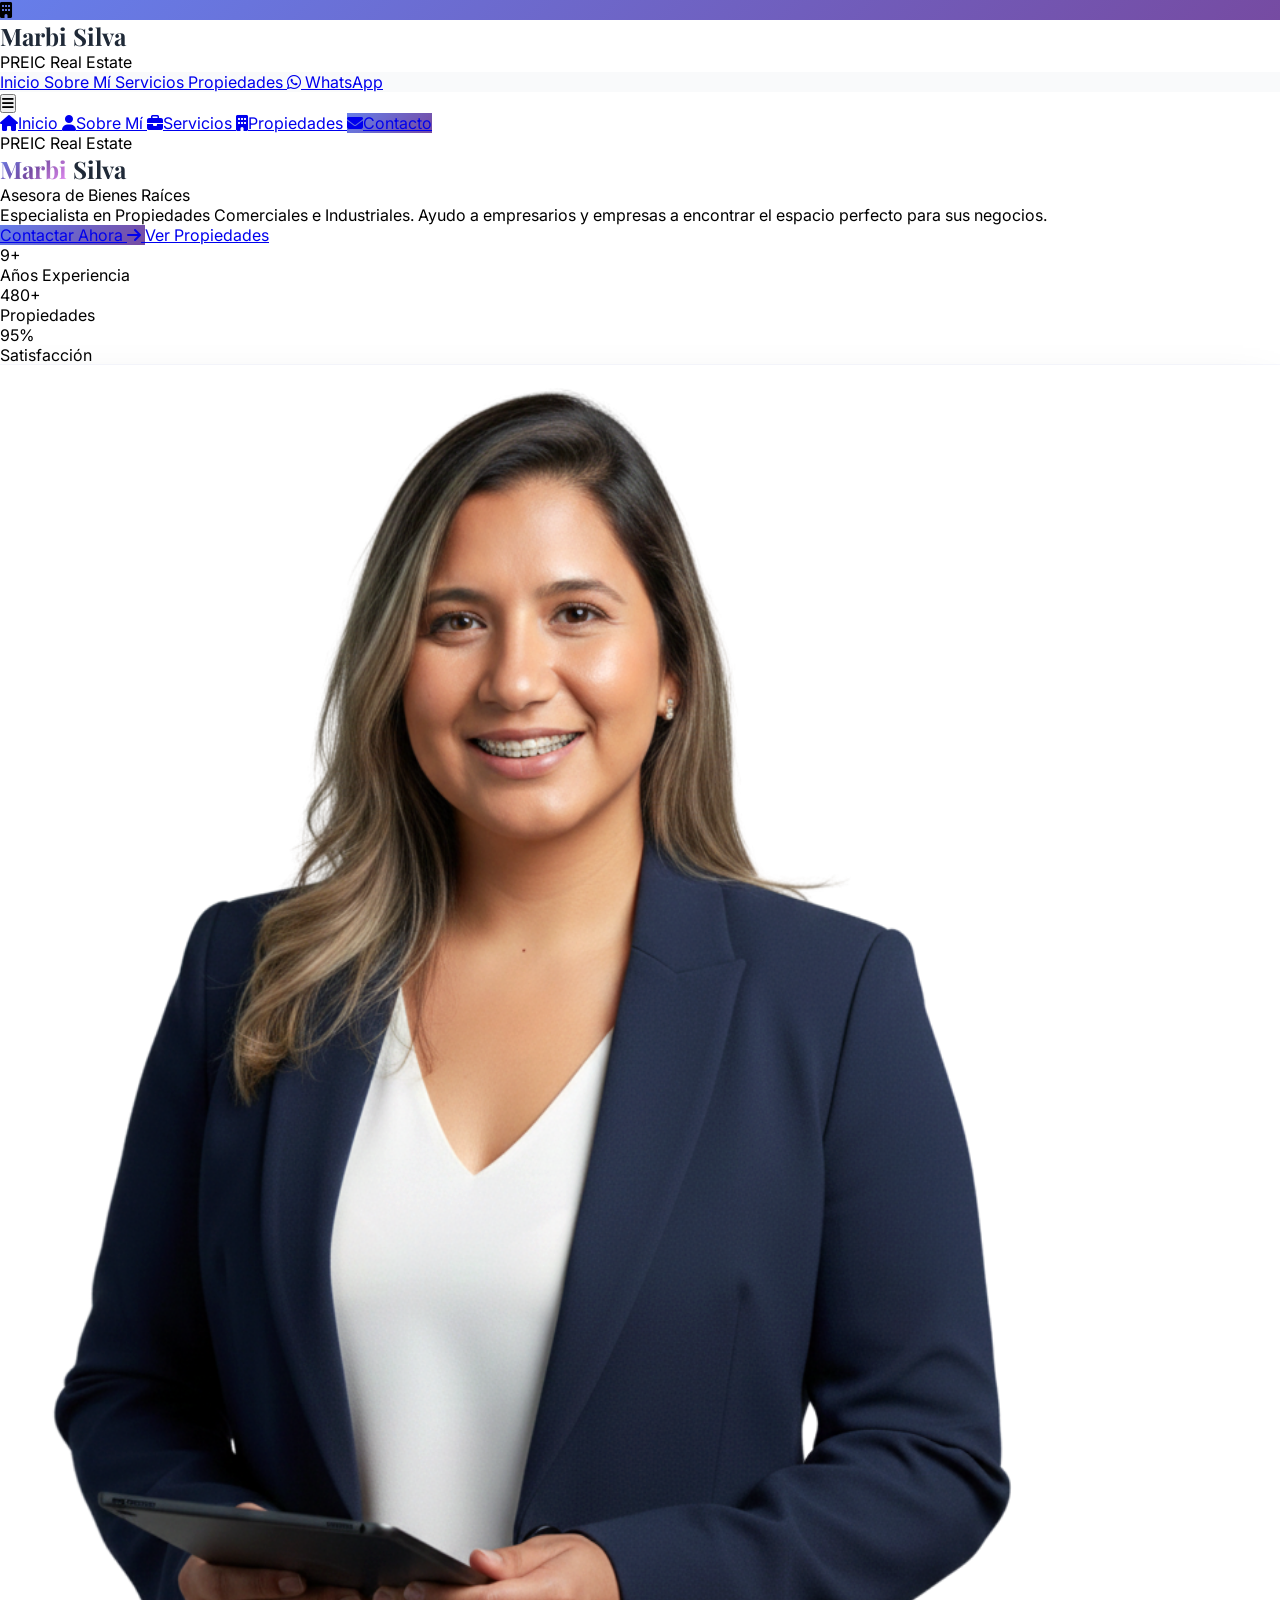
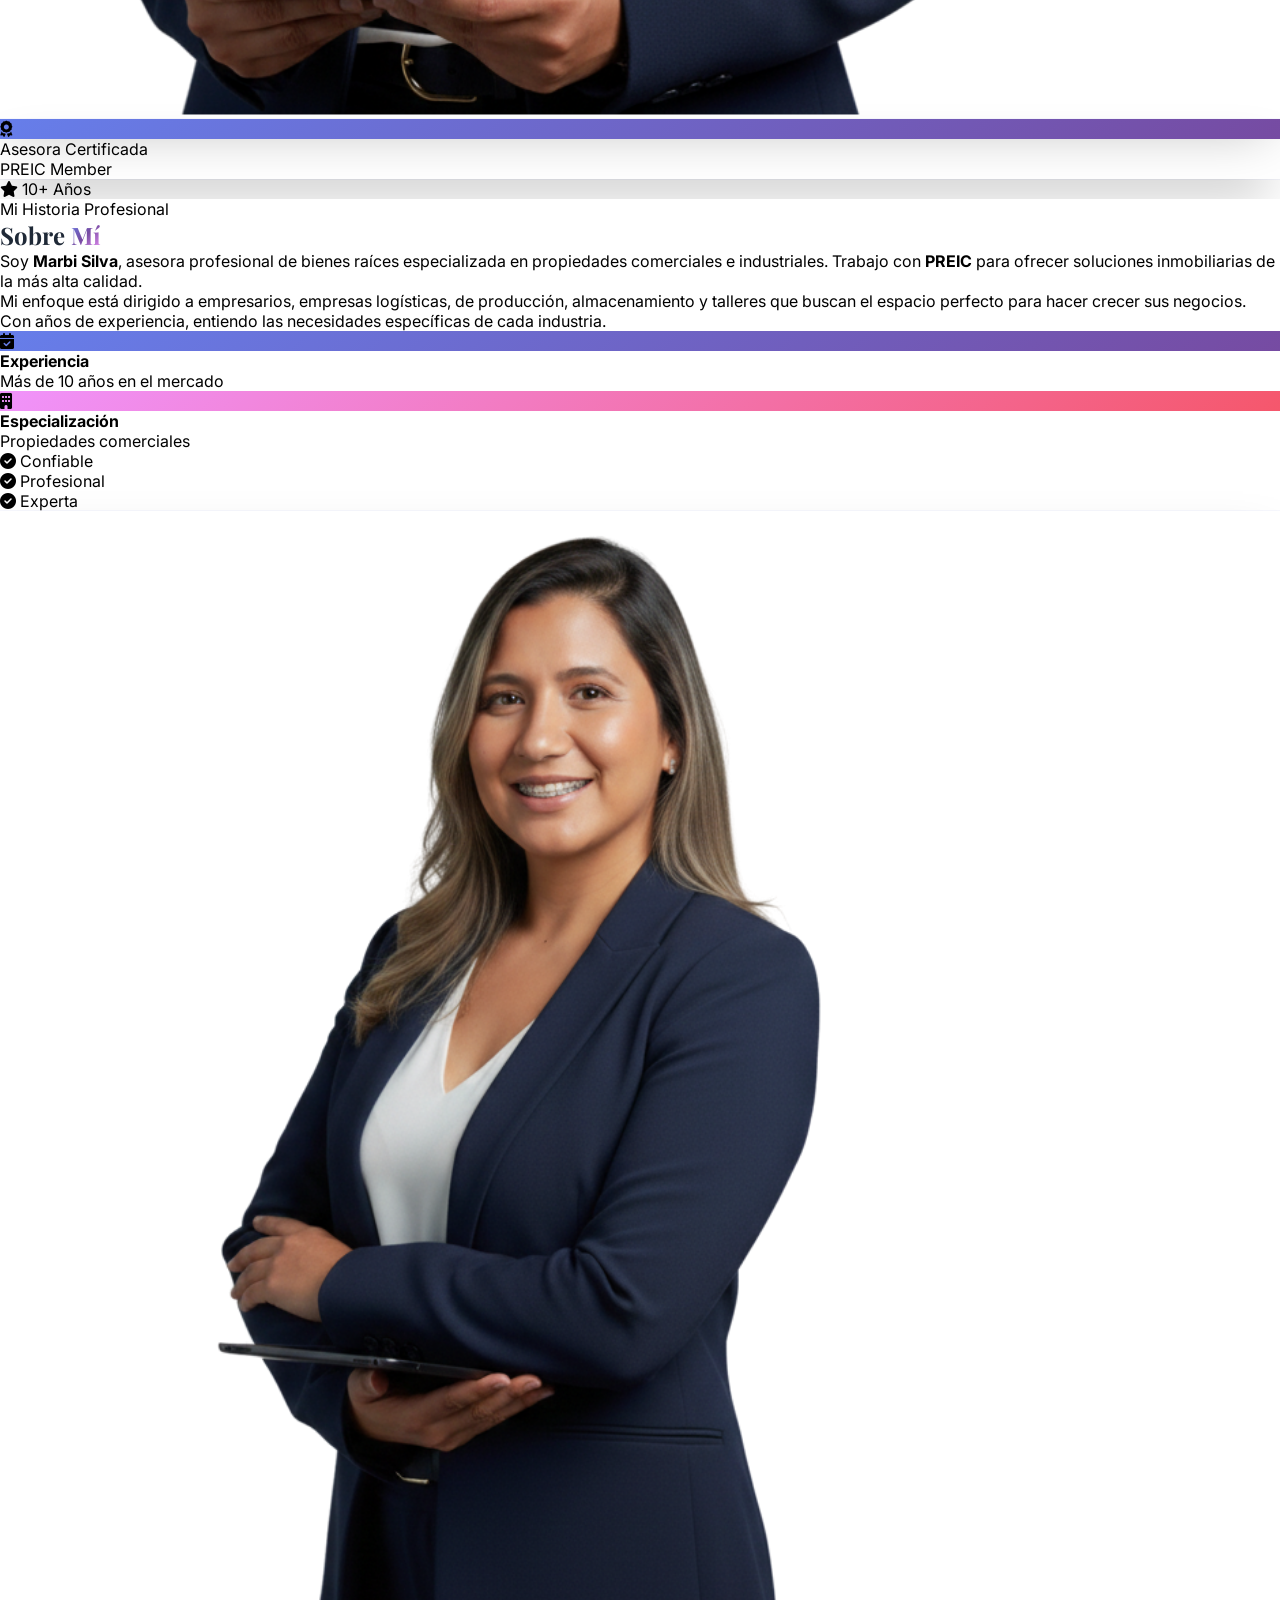
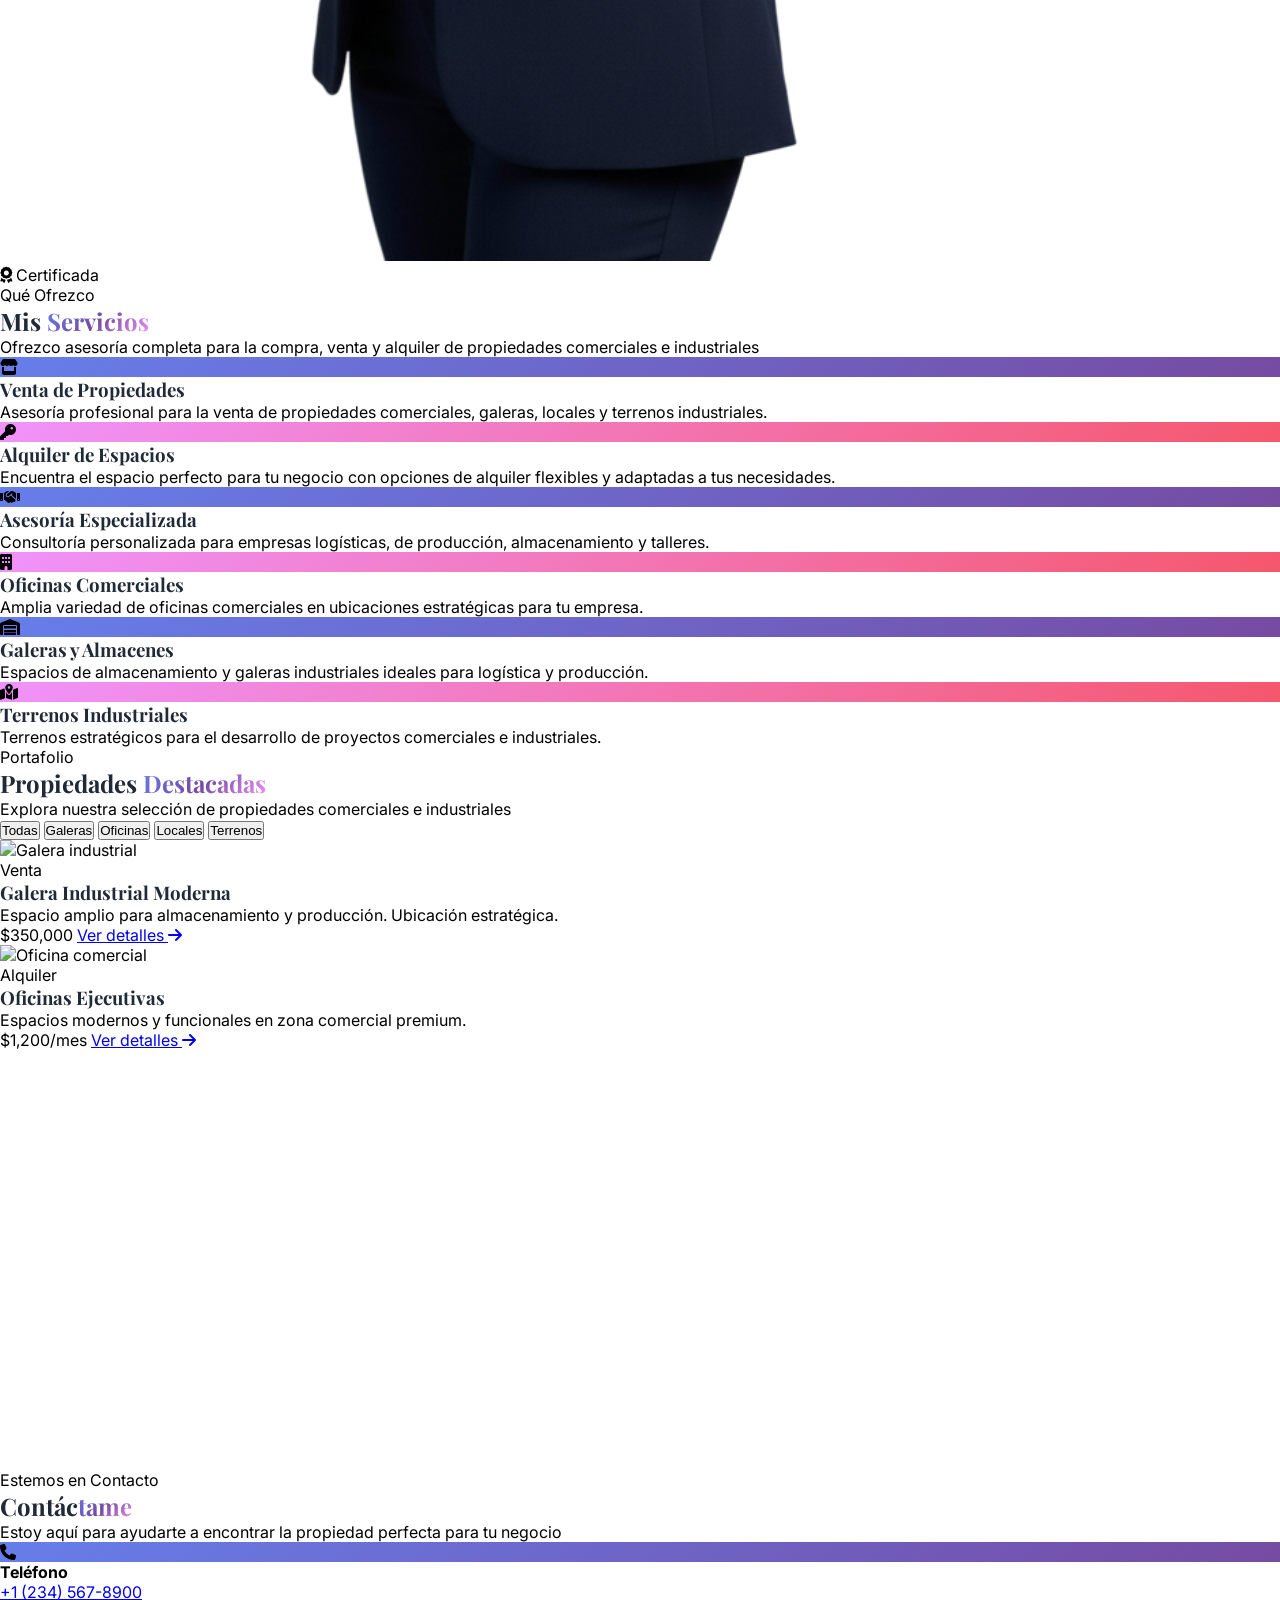
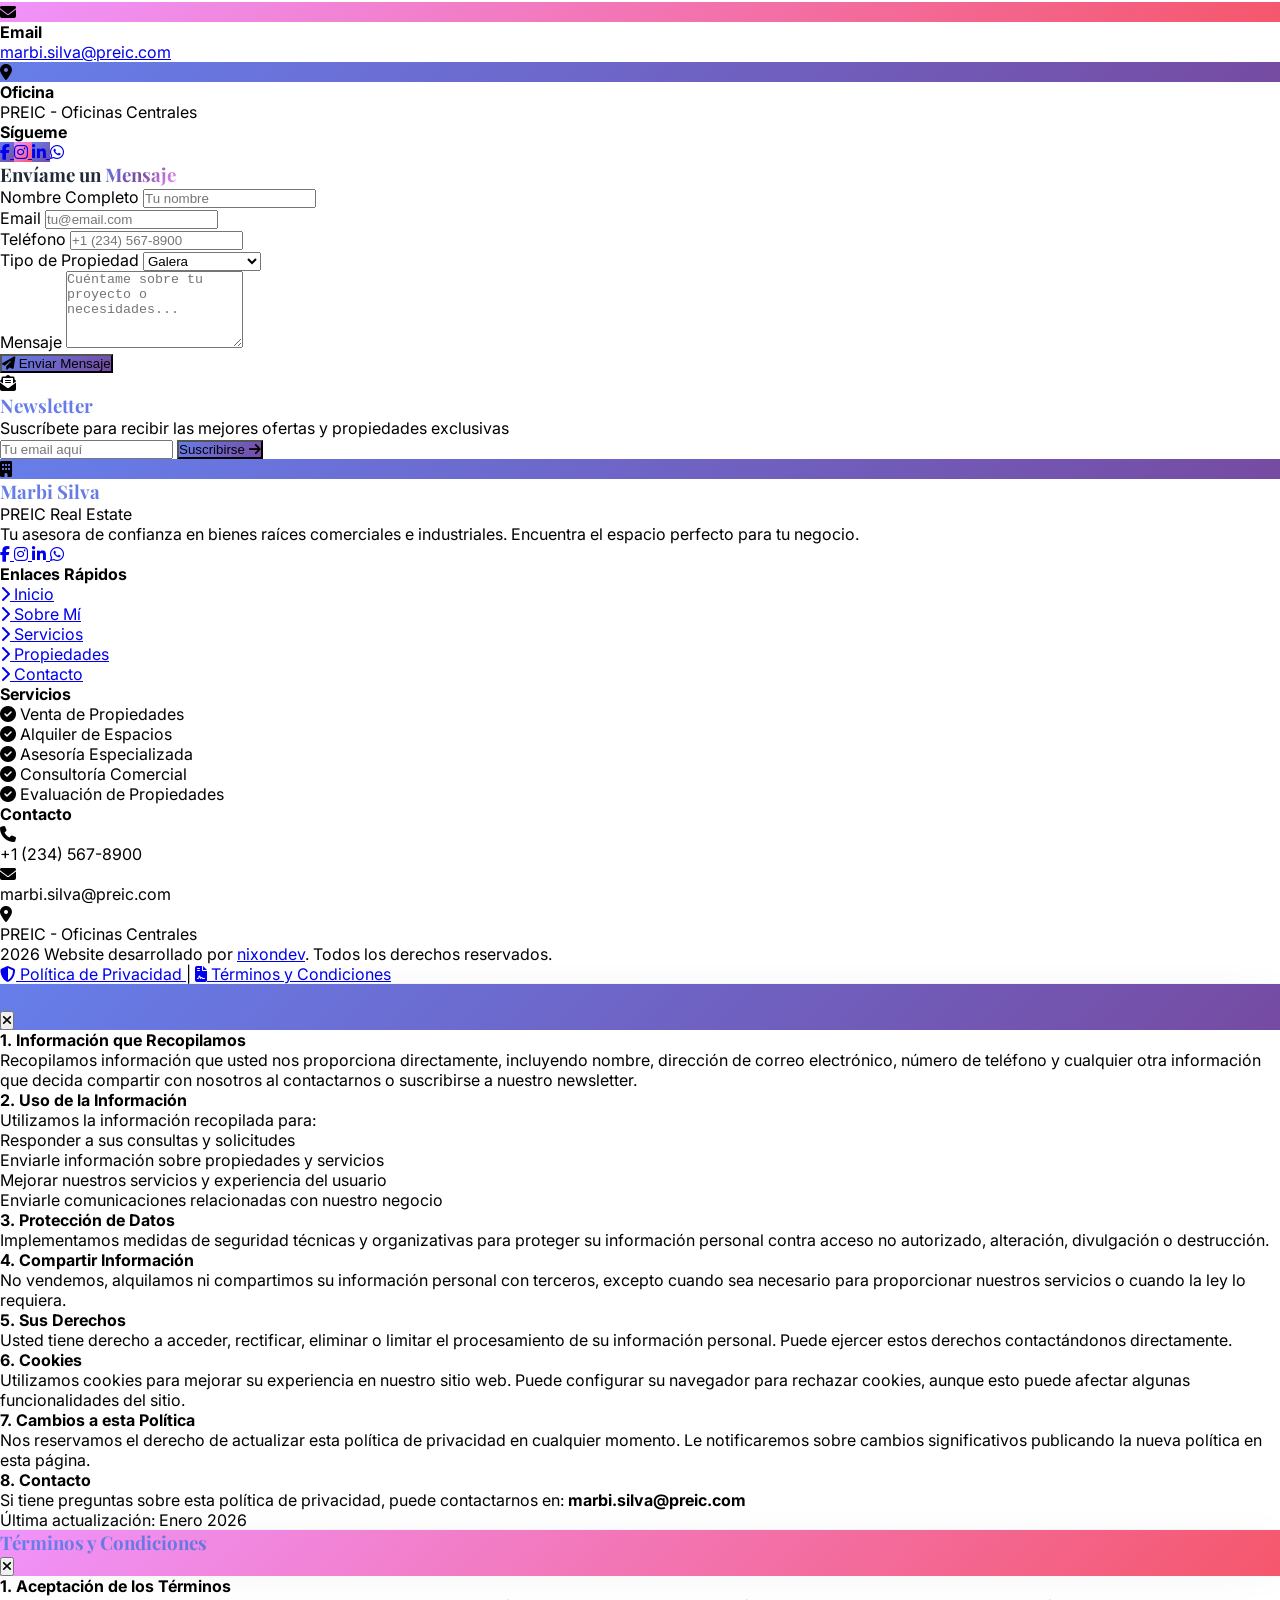
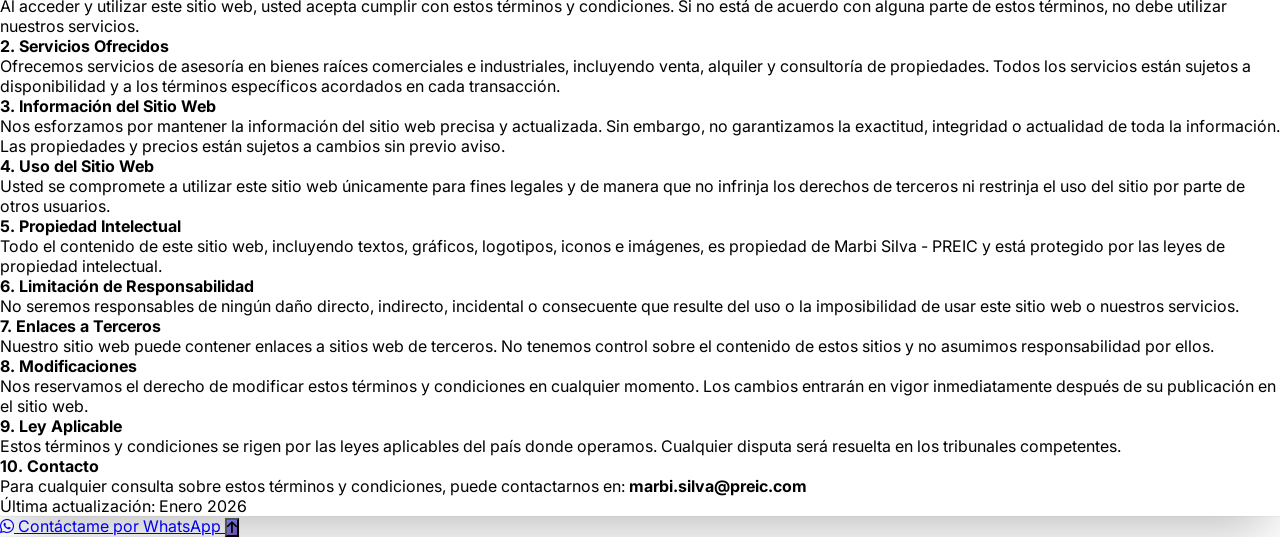
==== commit 73941d1e: "first commit" ====
--- a/index.html
+++ b/index.html
@@ -4,7 +4,11 @@
     <meta charset="UTF-8">
     <meta name="viewport" content="width=device-width, initial-scale=1.0">
     <title>Marbi Silva - Asesora de Bienes Raíces | PREIC</title>
-    <meta name="description" content="Asesora especializada en propiedades comerciales e industriales. Venta y alquiler de galeras, locales, terrenos, oficinas y más.">
+    <meta name="description" content="Asesora especializada en propiedades comerciales e industriales. Venta y alquiler de galeras, locales, terrenos, oficinas y más">
+    
+    <!-- Favicon -->
+    <link rel="icon" type="image/svg+xml" href="data:image/svg+xml,%3Csvg xmlns='http://www.w3.org/2000/svg' viewBox='0 0 100 100'%3E%3Cdefs%3E%3ClinearGradient id='grad' x1='0%25' y1='0%25' x2='100%25' y2='100%25'%3E%3Cstop offset='0%25' style='stop-color:%23a855f7;stop-opacity:1' /%3E%3Cstop offset='100%25' style='stop-color:%23ec4899;stop-opacity:1' /%3E%3C/linearGradient%3E%3C/defs%3E%3Crect width='100' height='100' fill='url(%23grad)' rx='20'/%3E%3Ctext x='50' y='70' font-size='60' font-weight='bold' text-anchor='middle' fill='white' font-family='Arial, sans-serif'%3EM%3C/text%3E%3C/svg%3E">
+    <link rel="apple-touch-icon" href="data:image/svg+xml,%3Csvg xmlns='http://www.w3.org/2000/svg' viewBox='0 0 100 100'%3E%3Cdefs%3E%3ClinearGradient id='grad' x1='0%25' y1='0%25' x2='100%25' y2='100%25'%3E%3Cstop offset='0%25' style='stop-color:%23a855f7;stop-opacity:1' /%3E%3Cstop offset='100%25' style='stop-color:%23ec4899;stop-opacity:1' /%3E%3C/linearGradient%3E%3C/defs%3E%3Crect width='100' height='100' fill='url(%23grad)' rx='20'/%3E%3Ctext x='50' y='70' font-size='60' font-weight='bold' text-anchor='middle' fill='white' font-family='Arial, sans-serif'%3EM%3C/text%3E%3C/svg%3E">
     
     <!-- Tailwind CSS -->
     <script src="https://cdn.tailwindcss.com"></script>
@@ -24,7 +28,7 @@
     
     <!-- Navegación -->
     <nav id="navbar" class="fixed top-0 w-full z-50 transition-all duration-300 bg-white/80 backdrop-blur-lg border-b border-gray-100/50 shadow-sm">
-        <div class="container mx-auto px-6 lg:px-16 xl:px-24 py-5">
+        <div class="container mx-auto px-6 lg:px-12 xl:px-16 py-5">
             <div class="flex justify-between items-center">
                 <!-- Logo mejorado -->
                 <div class="flex items-center space-x-3 group cursor-pointer">
@@ -74,7 +78,7 @@
         </div>
         <!-- Menú móvil mejorado -->
         <div id="mobileMenu" class="hidden md:hidden bg-white/95 backdrop-blur-lg border-t border-gray-200 shadow-lg">
-            <div class="container mx-auto px-6 lg:px-16 xl:px-24 py-6 space-y-2">
+            <div class="container mx-auto px-6 lg:px-12 xl:px-16 py-6 space-y-2">
                 <a href="#inicio" class="block px-4 py-3 rounded-xl text-gray-700 hover:text-purple-600 hover:bg-purple-50 transition-all duration-300 font-medium">
                     <i class="fas fa-home mr-3 text-purple-600"></i>Inicio
                 </a>
@@ -96,7 +100,7 @@
     
     <!-- Hero Section -->
     <section id="inicio" class="relative min-h-screen flex items-center overflow-hidden bg-gradient-to-br from-purple-50 via-white to-pink-50 pt-24">
-        <div class="container mx-auto px-6 lg:px-16 xl:px-24 py-20">
+        <div class="container mx-auto px-6 lg:px-12 xl:px-16 py-20">
             <div class="grid lg:grid-cols-2 gap-12 lg:gap-16 items-center">
                 <!-- Columna Izquierda - Contenido -->
                 <div class="text-center lg:text-left z-10 hero-content">
@@ -197,7 +201,7 @@
         <div class="absolute top-0 right-0 w-96 h-96 bg-gradient-to-br from-purple-100 to-pink-100 rounded-full mix-blend-multiply filter blur-3xl opacity-30 transform translate-x-1/2 -translate-y-1/2"></div>
         <div class="absolute bottom-0 left-0 w-96 h-96 bg-gradient-to-tr from-pink-100 to-purple-100 rounded-full mix-blend-multiply filter blur-3xl opacity-30 transform -translate-x-1/2 translate-y-1/2"></div>
         
-        <div class="container mx-auto px-6 lg:px-16 xl:px-24 relative z-10">
+        <div class="container mx-auto px-6 lg:px-12 xl:px-16 relative z-10">
             <div class="grid lg:grid-cols-3 gap-8 lg:gap-12 items-start">
                 <!-- Columna izquierda - Contenido principal -->
                 <div class="lg:col-span-2 space-y-8">
@@ -302,7 +306,7 @@
         <div class="absolute top-20 right-20 w-64 h-64 bg-purple-200 rounded-full mix-blend-multiply filter blur-3xl opacity-20 animate-blob"></div>
         <div class="absolute bottom-20 left-20 w-64 h-64 bg-pink-200 rounded-full mix-blend-multiply filter blur-3xl opacity-20 animate-blob" style="animation-delay: 2s;"></div>
         
-        <div class="container mx-auto px-6 lg:px-16 xl:px-24 relative z-10">
+        <div class="container mx-auto px-6 lg:px-12 xl:px-16 relative z-10">
             <div class="text-center mb-16">
                 <span class="inline-block px-4 py-2 bg-purple-100 text-purple-700 rounded-full text-sm font-semibold mb-4">
                     Qué Ofrezco
@@ -391,7 +395,7 @@
         <!-- Elementos decorativos sutiles -->
         <div class="absolute top-0 left-0 w-full h-32 bg-gradient-to-b from-purple-50 to-transparent"></div>
         
-        <div class="container mx-auto px-6 lg:px-16 xl:px-24 relative z-10">
+        <div class="container mx-auto px-6 lg:px-12 xl:px-16 relative z-10">
             <div class="text-center mb-12">
                 <span class="inline-block px-4 py-2 bg-purple-100 text-purple-700 rounded-full text-sm font-semibold mb-4">
                     Portafolio
@@ -563,7 +567,7 @@
     
     <!-- Contacto -->
     <section id="contacto" class="py-24 bg-white relative">
-        <div class="container mx-auto px-6 lg:px-16 xl:px-24">
+        <div class="container mx-auto px-6 lg:px-12 xl:px-16">
             <div class="text-center mb-16">
                 <span class="inline-block px-5 py-2.5 bg-gradient-to-r from-purple-100 to-pink-100 text-purple-700 rounded-full text-sm font-semibold mb-4 shadow-sm">
                     Estemos en Contacto
@@ -709,7 +713,7 @@
         <div class="absolute top-0 right-0 w-96 h-96 bg-purple-500 rounded-full mix-blend-multiply filter blur-3xl opacity-10"></div>
         <div class="absolute bottom-0 left-0 w-96 h-96 bg-pink-500 rounded-full mix-blend-multiply filter blur-3xl opacity-10"></div>
         
-        <div class="container mx-auto px-6 lg:px-16 xl:px-24 relative z-10 py-20">
+        <div class="container mx-auto px-6 lg:px-12 xl:px-16 relative z-10 py-20">
             <!-- Newsletter Section -->
             <div class="border-b border-gray-700/50 pb-16 mb-16">
                 <div class="max-w-2xl mx-auto text-center">
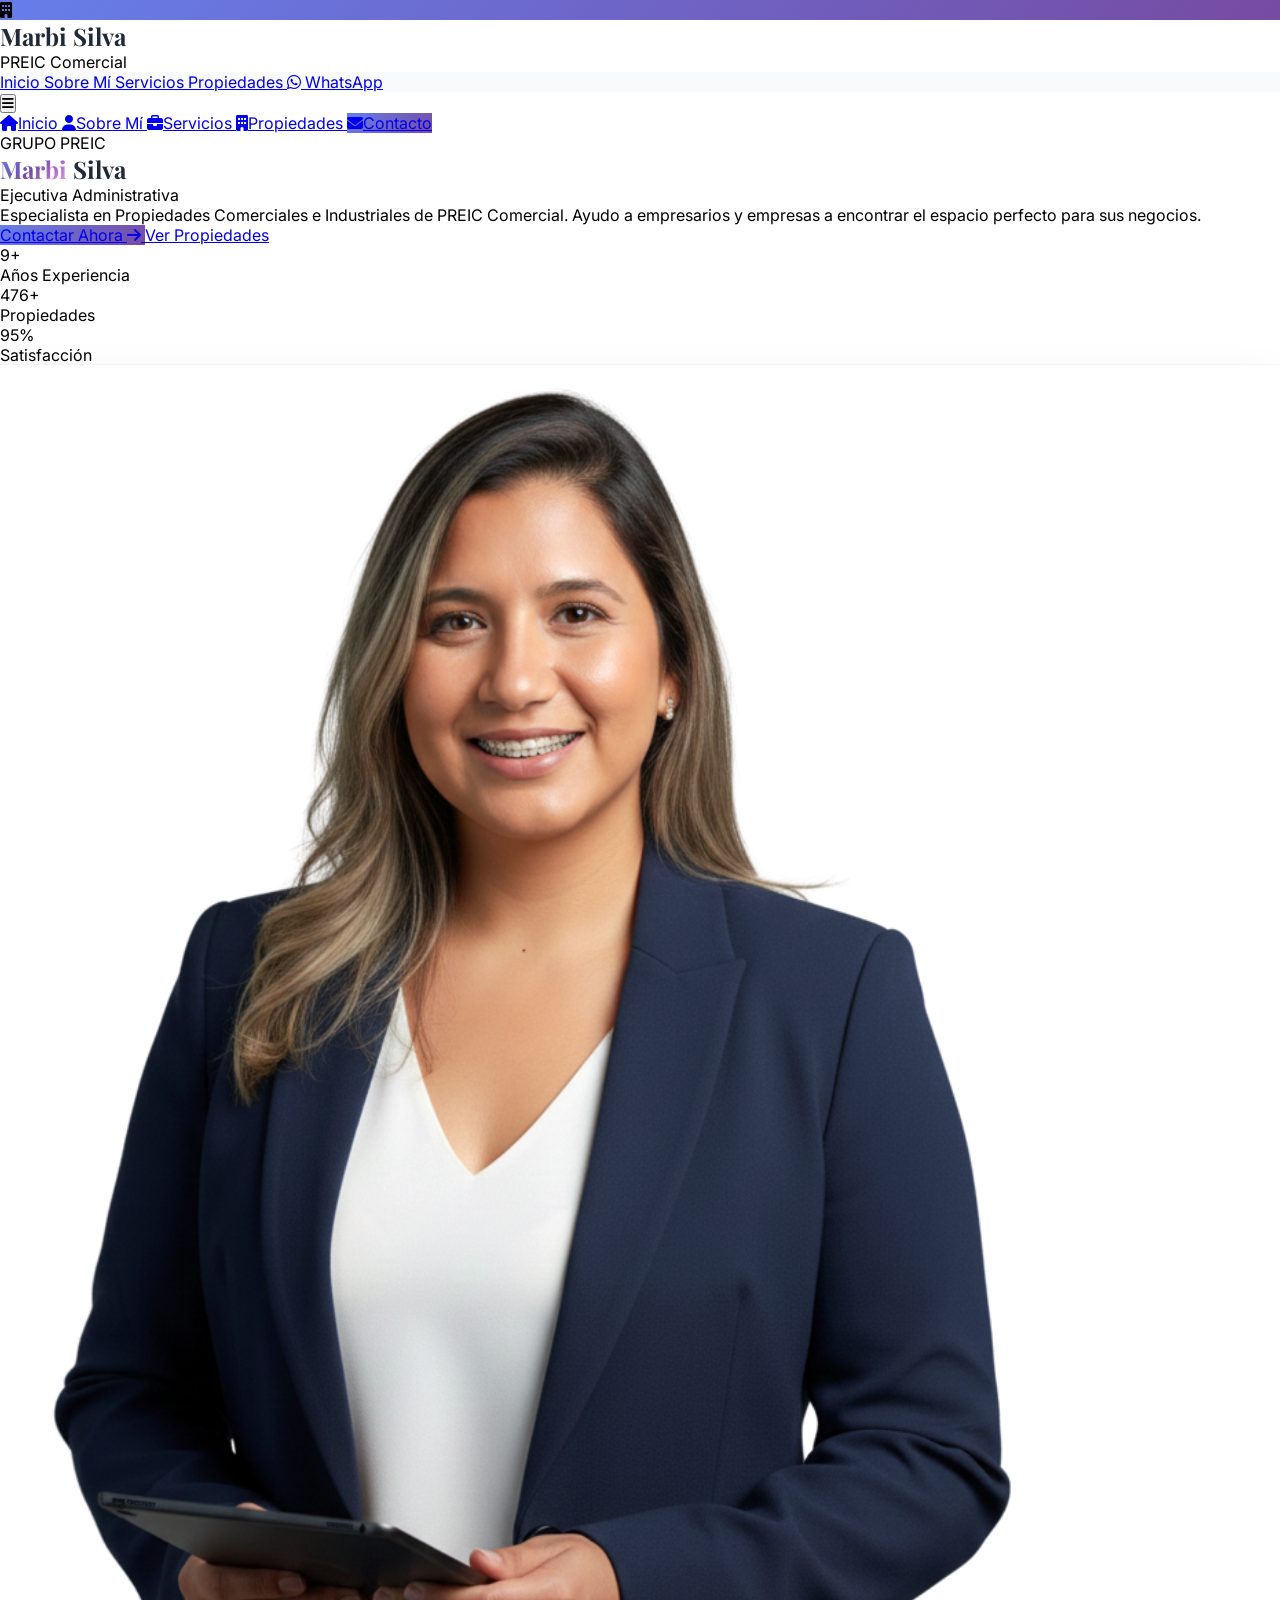
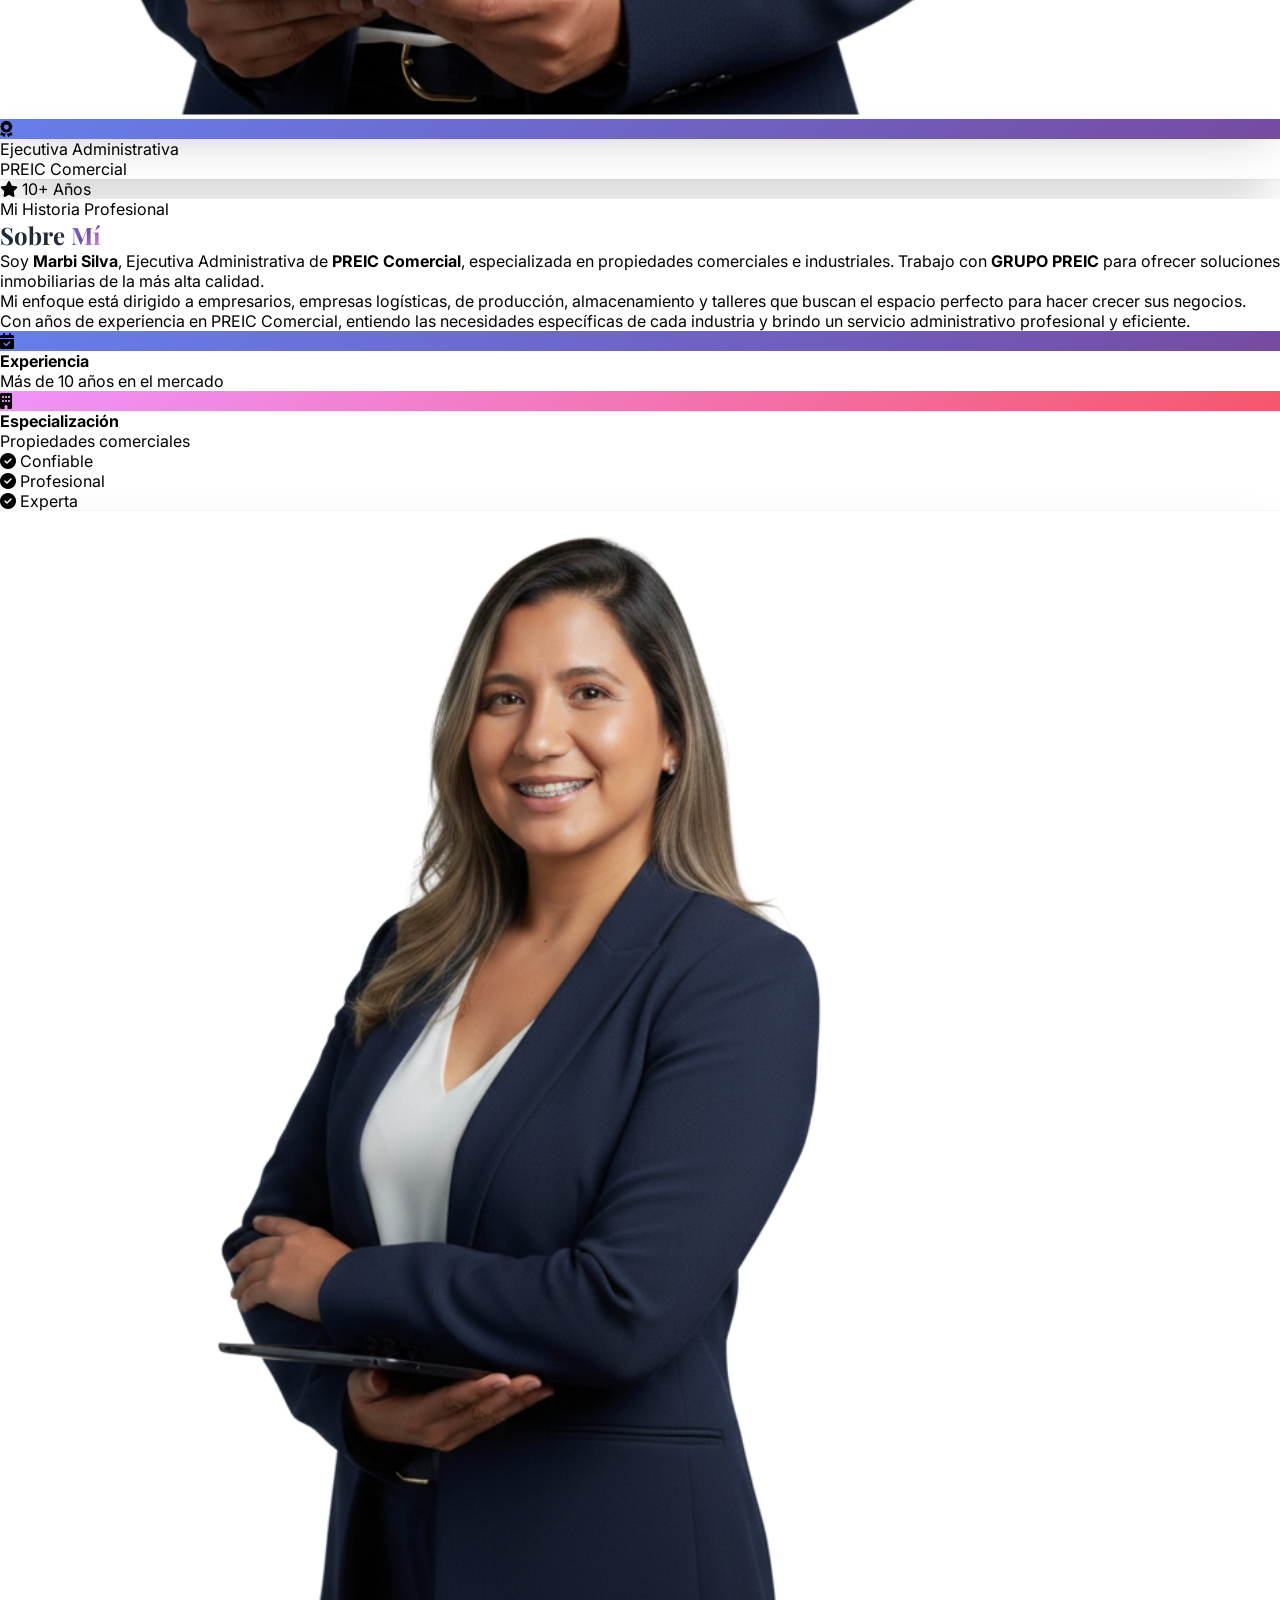
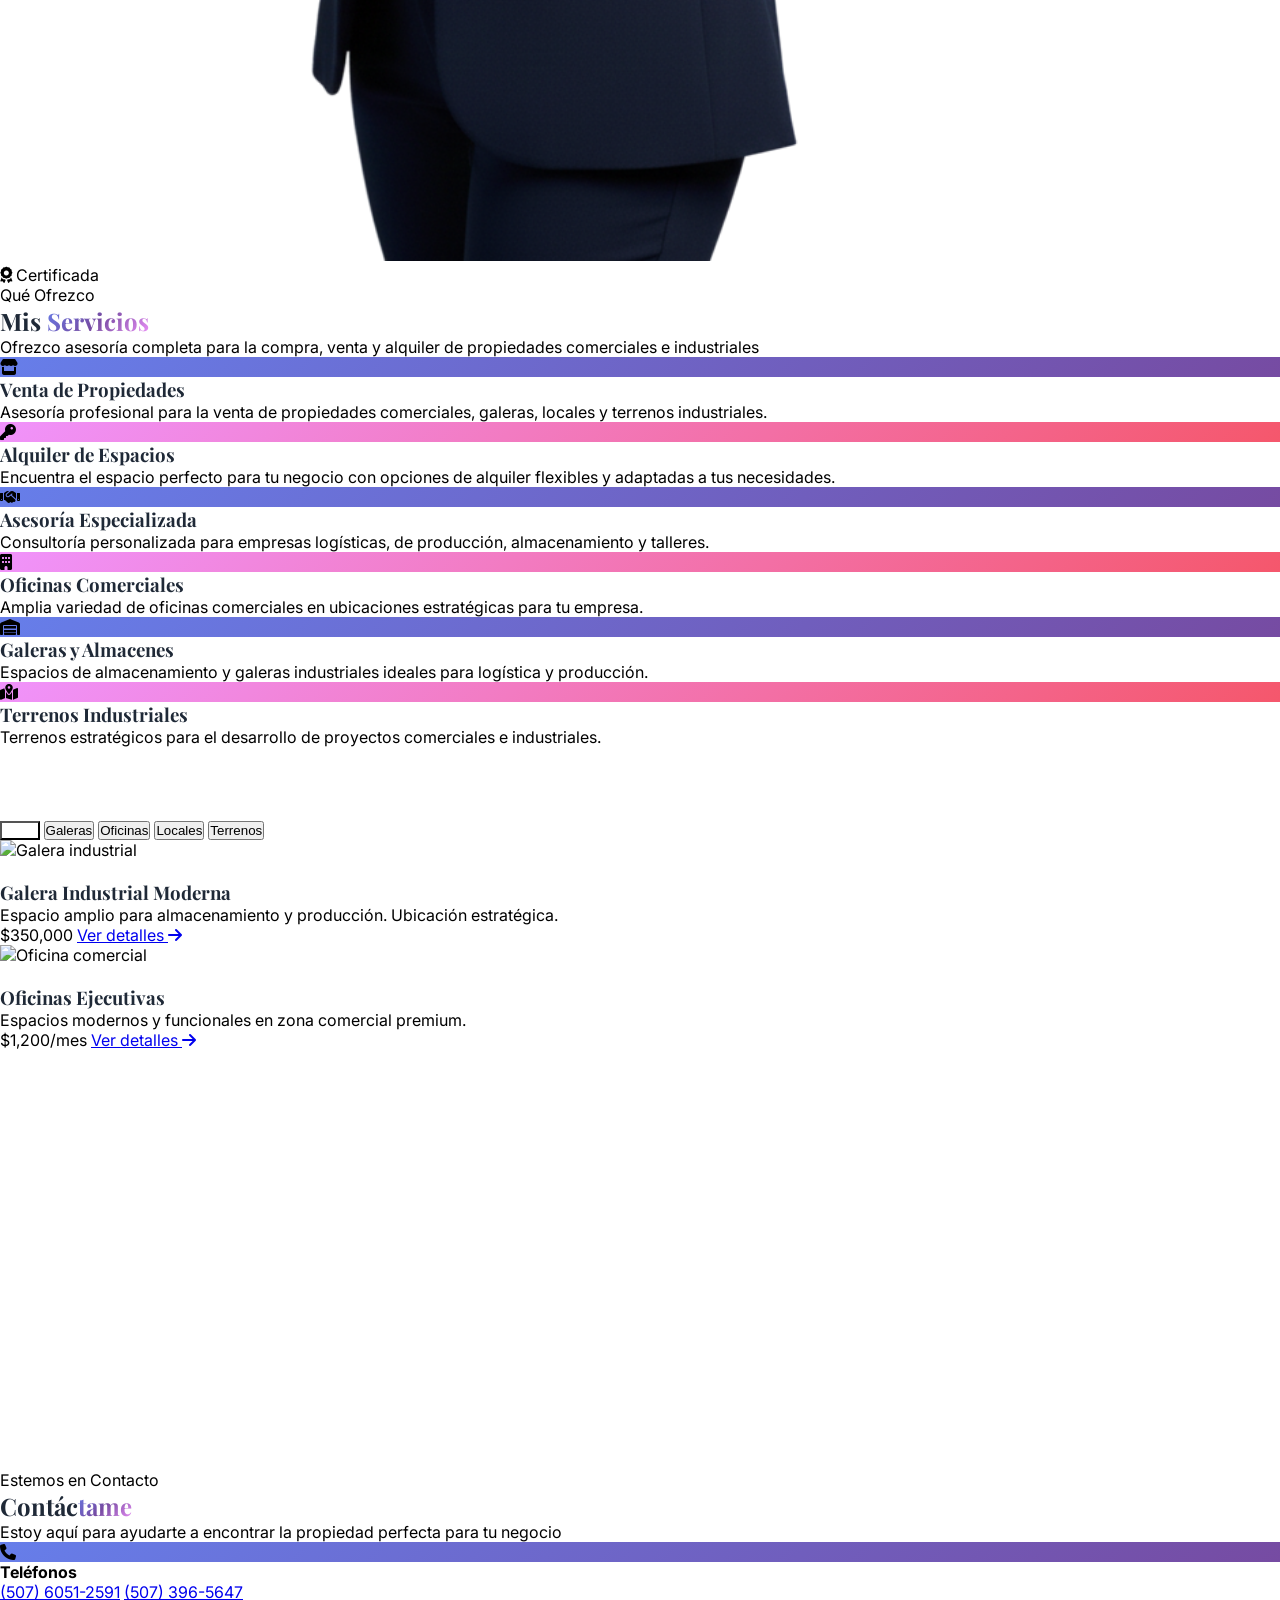
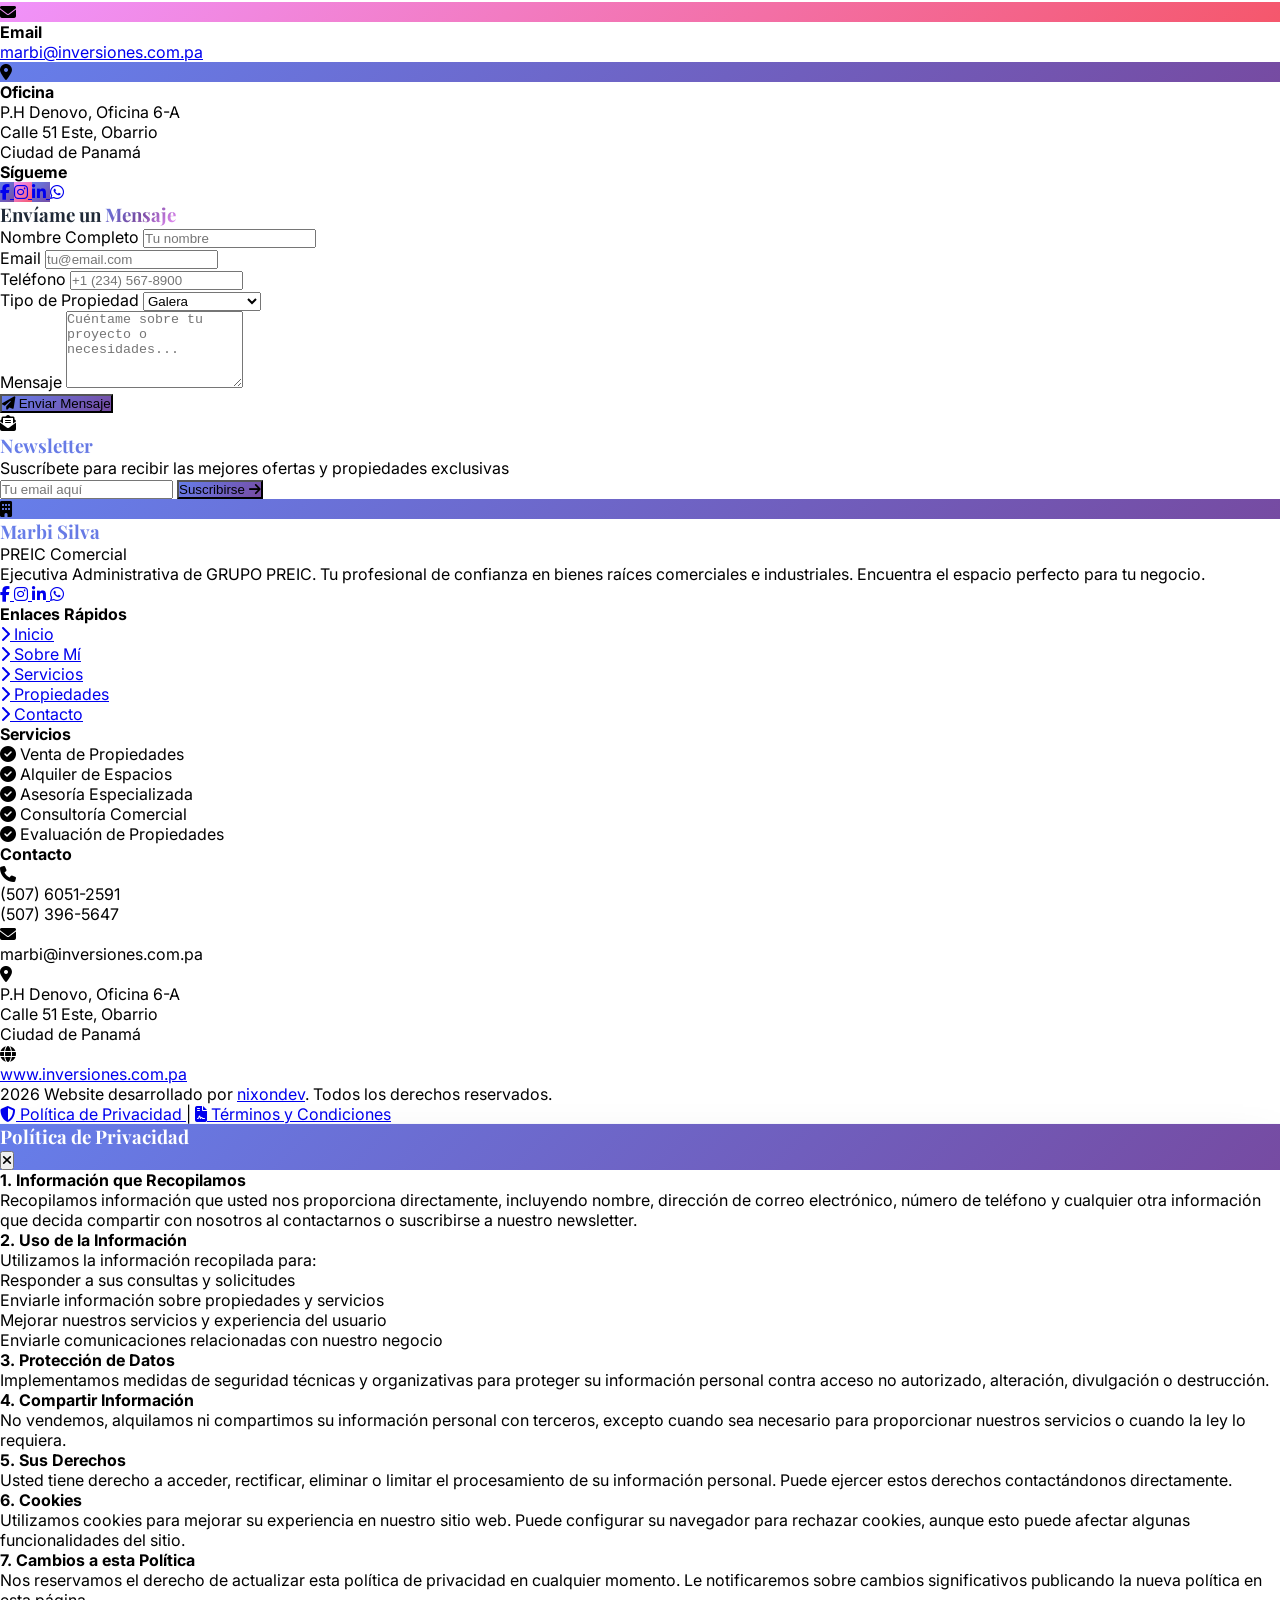
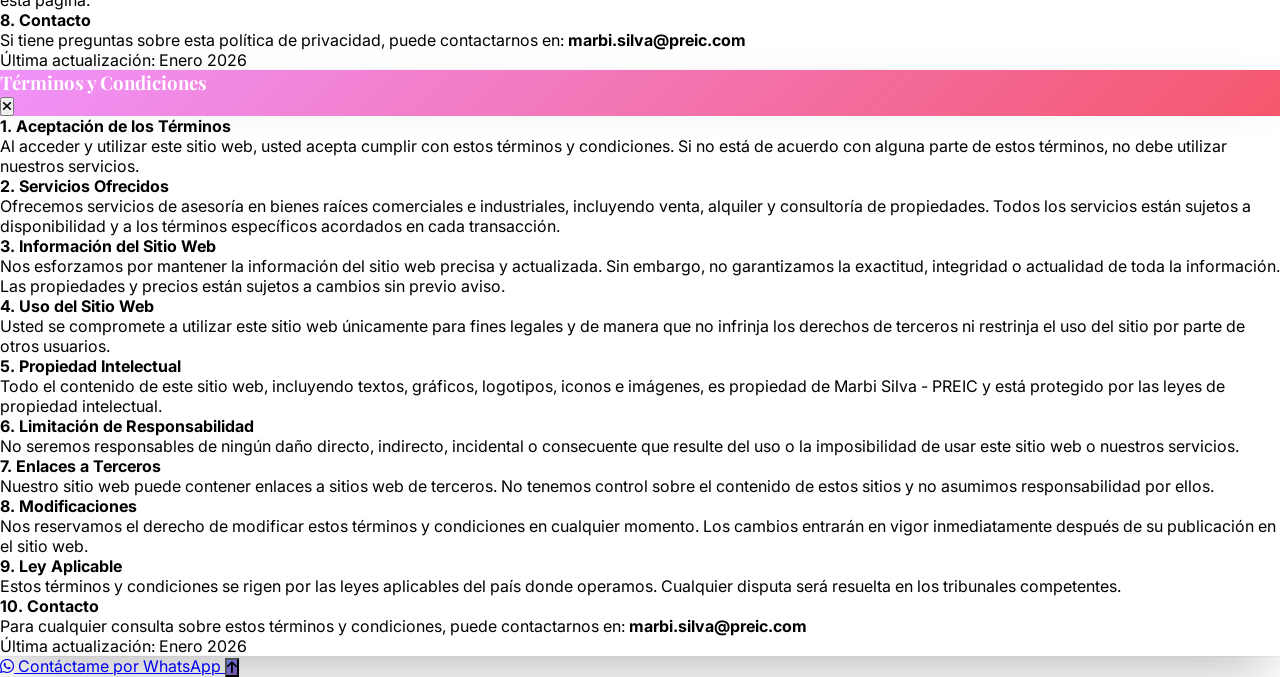
==== commit f0af1c7b: "first commit" ====
--- a/index.html
+++ b/index.html
@@ -3,8 +3,8 @@
 <head>
     <meta charset="UTF-8">
     <meta name="viewport" content="width=device-width, initial-scale=1.0">
-    <title>Marbi Silva - Asesora de Bienes Raíces | PREIC</title>
-    <meta name="description" content="Asesora especializada en propiedades comerciales e industriales. Venta y alquiler de galeras, locales, terrenos, oficinas y más">
+    <title>Marbi Silva - Ejecutiva Administrativa | PREIC Comercial</title>
+    <meta name="description" content="Ejecutiva Administrativa de PREIC Comercial. Especializada en propiedades comerciales e industriales. Venta y alquiler de galeras, locales, terrenos, oficinas y más">
     
     <!-- Favicon -->
     <link rel="icon" type="image/svg+xml" href="data:image/svg+xml,%3Csvg xmlns='http://www.w3.org/2000/svg' viewBox='0 0 100 100'%3E%3Cdefs%3E%3ClinearGradient id='grad' x1='0%25' y1='0%25' x2='100%25' y2='100%25'%3E%3Cstop offset='0%25' style='stop-color:%23a855f7;stop-opacity:1' /%3E%3Cstop offset='100%25' style='stop-color:%23ec4899;stop-opacity:1' /%3E%3C/linearGradient%3E%3C/defs%3E%3Crect width='100' height='100' fill='url(%23grad)' rx='20'/%3E%3Ctext x='50' y='70' font-size='60' font-weight='bold' text-anchor='middle' fill='white' font-family='Arial, sans-serif'%3EM%3C/text%3E%3C/svg%3E">
@@ -42,7 +42,7 @@
                         <h1 class="font-display text-xl font-bold text-gray-800 group-hover:text-purple-600 transition-colors">
                             Marbi Silva
                         </h1>
-                        <p class="text-xs text-gray-600 font-medium">PREIC Real Estate</p>
+                        <p class="text-xs text-gray-600 font-medium">PREIC Comercial</p>
                     </div>
                 </div>
                 
@@ -106,17 +106,17 @@
                 <div class="text-center lg:text-left z-10 hero-content">
                     <div class="inline-block mb-4">
                         <span class="px-4 py-2 bg-purple-100 text-purple-700 rounded-full text-sm font-semibold animate-fadeInUp">
-                            PREIC Real Estate
+                            GRUPO PREIC
                         </span>
                     </div>
                     <h1 class="font-display text-5xl md:text-6xl lg:text-7xl font-bold mb-6 text-gray-800 leading-tight animate-fadeInUp" style="animation-delay: 0.1s;">
                         <span class="text-gradient">Marbi</span> Silva
                     </h1>
                     <p class="text-xl md:text-2xl lg:text-3xl mb-4 font-light text-gray-700 animate-fadeInUp" style="animation-delay: 0.2s;">
-                        Asesora de Bienes <span class="text-purple-600 font-semibold">Raíces</span>
+                        Ejecutiva <span class="text-purple-600 font-semibold">Administrativa</span>
                     </p>
                     <p class="text-lg md:text-xl mb-8 text-gray-600 leading-relaxed animate-fadeInUp" style="animation-delay: 0.3s;">
-                        Especialista en Propiedades Comerciales e Industriales. Ayudo a empresarios y empresas a encontrar el espacio perfecto para sus negocios.
+                        Especialista en Propiedades Comerciales e Industriales de PREIC Comercial. Ayudo a empresarios y empresas a encontrar el espacio perfecto para sus negocios.
                     </p>
                     <div class="flex flex-col sm:flex-row gap-4 justify-center lg:justify-start animate-fadeInUp" style="animation-delay: 0.4s;">
                         <a href="#contacto" class="gradient-primary text-white px-8 py-4 rounded-xl font-semibold hover:shadow-xl transition-all transform hover:scale-105 hover:-translate-y-1">
@@ -154,7 +154,7 @@
                         <div class="relative rounded-3xl overflow-hidden shadow-2xl transform hover:scale-[1.02] transition-all duration-700 border-4 border-white">
                             <div class="absolute inset-0 bg-gradient-to-br from-purple-500/10 to-pink-500/10 z-10"></div>
                             <img src="img/marbi.png" 
-                                 alt="Marbi Silva - Asesora de Bienes Raíces" 
+                                 alt="Marbi Silva - Ejecutiva Administrativa PREIC Comercial" 
                                  class="w-full h-auto object-cover relative z-0">
                             <div class="absolute inset-0 bg-gradient-to-t from-purple-900/30 via-transparent to-transparent z-20"></div>
                         </div>
@@ -170,8 +170,8 @@
                                     <i class="fas fa-award text-white text-xl"></i>
                                 </div>
                                 <div>
-                                    <div class="font-bold text-gray-800 text-lg">Asesora Certificada</div>
-                                    <div class="text-sm text-gray-600 font-medium">PREIC Member</div>
+                                    <div class="font-bold text-gray-800 text-lg">Ejecutiva Administrativa</div>
+                                    <div class="text-sm text-gray-600 font-medium">PREIC Comercial</div>
                                 </div>
                             </div>
                         </div>
@@ -217,10 +217,10 @@
                     
                     <div class="space-y-6">
                         <p class="text-gray-700 leading-relaxed text-lg">
-                            Soy <strong class="text-purple-600">Marbi Silva</strong>, asesora profesional de bienes raíces especializada en propiedades comerciales e industriales. Trabajo con <strong class="text-purple-600">PREIC</strong> para ofrecer soluciones inmobiliarias de la más alta calidad.
+                            Soy <strong class="text-purple-600">Marbi Silva</strong>, Ejecutiva Administrativa de <strong class="text-purple-600">PREIC Comercial</strong>, especializada en propiedades comerciales e industriales. Trabajo con <strong class="text-purple-600">GRUPO PREIC</strong> para ofrecer soluciones inmobiliarias de la más alta calidad.
                         </p>
                         <p class="text-gray-700 leading-relaxed text-lg">
-                            Mi enfoque está dirigido a empresarios, empresas logísticas, de producción, almacenamiento y talleres que buscan el espacio perfecto para hacer crecer sus negocios. Con años de experiencia, entiendo las necesidades específicas de cada industria.
+                            Mi enfoque está dirigido a empresarios, empresas logísticas, de producción, almacenamiento y talleres que buscan el espacio perfecto para hacer crecer sus negocios. Con años de experiencia en PREIC Comercial, entiendo las necesidades específicas de cada industria y brindo un servicio administrativo profesional y eficiente.
                         </p>
                     </div>
                     
@@ -277,7 +277,7 @@
                         <div class="relative rounded-[2rem] overflow-hidden shadow-2xl transform hover:scale-[1.03] transition-all duration-700 group">
                             <div class="absolute inset-0 bg-gradient-to-br from-purple-500/5 to-pink-500/5 z-10"></div>
                             <img src="img/profesional.png" 
-                                 alt="Marbi Silva - Asesora Profesional" 
+                                 alt="Marbi Silva - Ejecutiva Administrativa PREIC Comercial" 
                                  class="w-full h-auto object-cover relative z-0">
                             
                             <!-- Overlay al hover -->
@@ -391,20 +391,20 @@
     </section>
     
     <!-- Propiedades Portfolio -->
-    <section id="propiedades" class="py-24 bg-white relative overflow-hidden">
+    <section id="propiedades" class="py-24 bg-gradient-to-br from-purple-600 to-pink-600 relative overflow-hidden">
         <!-- Elementos decorativos sutiles -->
-        <div class="absolute top-0 left-0 w-full h-32 bg-gradient-to-b from-purple-50 to-transparent"></div>
+        <div class="absolute top-0 left-0 w-full h-32 bg-gradient-to-b from-purple-700/50 to-transparent"></div>
         
         <div class="container mx-auto px-6 lg:px-12 xl:px-16 relative z-10">
             <div class="text-center mb-12">
-                <span class="inline-block px-4 py-2 bg-purple-100 text-purple-700 rounded-full text-sm font-semibold mb-4">
+                <span class="inline-block px-4 py-2 bg-white/20 backdrop-blur-sm text-white rounded-full text-sm font-semibold mb-4">
                     Portafolio
                 </span>
-                <h2 class="font-display text-4xl md:text-5xl lg:text-6xl font-bold mb-4 text-gray-800">
-                    Propiedades <span class="text-gradient">Destacadas</span>
+                <h2 class="font-display text-4xl md:text-5xl lg:text-6xl font-bold mb-4 text-white" style="color: white !important; -webkit-text-fill-color: white !important; background: none !important; background-clip: unset !important; -webkit-background-clip: unset !important;">
+                    Propiedades <span class="text-white" style="color: white !important; -webkit-text-fill-color: white !important; background: none !important; background-clip: unset !important; -webkit-background-clip: unset !important;">Destacadas</span>
                 </h2>
-                <div class="w-24 h-1 bg-gradient-to-r from-purple-600 to-pink-600 mx-auto rounded-full mb-6"></div>
-                <p class="text-center text-gray-600 text-lg max-w-3xl mx-auto leading-relaxed">
+                <div class="w-24 h-1 bg-white/80 mx-auto rounded-full mb-6"></div>
+                <p class="text-center text-white/90 text-lg max-w-3xl mx-auto leading-relaxed">
                     Explora nuestra selección de propiedades comerciales e industriales
                 </p>
             </div>
@@ -590,8 +590,9 @@
                                 <i class="fas fa-phone text-white text-xl"></i>
                             </div>
                             <div>
-                                <h4 class="font-bold text-gray-800 text-lg">Teléfono</h4>
-                                <a href="tel:+12345678900" class="text-purple-600 hover:text-purple-700 font-medium">+1 (234) 567-8900</a>
+                                <h4 class="font-bold text-gray-800 text-lg">Teléfonos</h4>
+                                <a href="tel:+50760512591" class="text-purple-600 hover:text-purple-700 font-medium block mb-1">(507) 6051-2591</a>
+                                <a href="tel:+5073965647" class="text-purple-600 hover:text-purple-700 font-medium">(507) 396-5647</a>
                             </div>
                         </div>
                     </div>
@@ -603,7 +604,7 @@
                             </div>
                             <div>
                                 <h4 class="font-bold text-gray-800 text-lg">Email</h4>
-                                <a href="mailto:marbi.silva@preic.com" class="text-purple-600 hover:text-purple-700 font-medium">marbi.silva@preic.com</a>
+                                <a href="mailto:marbi@inversiones.com.pa" class="text-purple-600 hover:text-purple-700 font-medium">marbi@inversiones.com.pa</a>
                             </div>
                         </div>
                     </div>
@@ -615,7 +616,9 @@
                             </div>
                             <div>
                                 <h4 class="font-bold text-gray-800 text-lg">Oficina</h4>
-                                <p class="text-gray-600 font-medium">PREIC - Oficinas Centrales</p>
+                                <p class="text-gray-600 font-medium">P.H Denovo, Oficina 6-A</p>
+                                <p class="text-gray-600 text-sm">Calle 51 Este, Obarrio</p>
+                                <p class="text-gray-600 text-sm">Ciudad de Panamá</p>
                             </div>
                         </div>
                     </div>
@@ -748,11 +751,11 @@
                         </div>
                         <div>
                             <h3 class="font-display text-2xl font-bold">Marbi Silva</h3>
-                            <p class="text-sm text-gray-400">PREIC Real Estate</p>
+                            <p class="text-sm text-gray-400">PREIC Comercial</p>
                         </div>
                     </div>
                     <p class="text-gray-300 leading-relaxed mb-6">
-                        Tu asesora de confianza en bienes raíces comerciales e industriales. Encuentra el espacio perfecto para tu negocio.
+                        Ejecutiva Administrativa de GRUPO PREIC. Tu profesional de confianza en bienes raíces comerciales e industriales. Encuentra el espacio perfecto para tu negocio.
                     </p>
                     <div class="flex space-x-4">
                         <a href="#" class="w-10 h-10 bg-white/10 hover:bg-purple-600 rounded-lg flex items-center justify-center transition-all hover:scale-110">
@@ -831,19 +834,28 @@
                         <li class="flex items-start space-x-3">
                             <i class="fas fa-phone text-purple-400 mt-1"></i>
                             <div>
-                                <p class="text-gray-300">+1 (234) 567-8900</p>
+                                <p class="text-gray-300">(507) 6051-2591</p>
+                                <p class="text-gray-300">(507) 396-5647</p>
                             </div>
                         </li>
                         <li class="flex items-start space-x-3">
                             <i class="fas fa-envelope text-purple-400 mt-1"></i>
                             <div>
-                                <p class="text-gray-300">marbi.silva@preic.com</p>
+                                <p class="text-gray-300">marbi@inversiones.com.pa</p>
                             </div>
                         </li>
                         <li class="flex items-start space-x-3">
                             <i class="fas fa-map-marker-alt text-purple-400 mt-1"></i>
                             <div>
-                                <p class="text-gray-300">PREIC - Oficinas Centrales</p>
+                                <p class="text-gray-300">P.H Denovo, Oficina 6-A</p>
+                                <p class="text-gray-300 text-sm">Calle 51 Este, Obarrio</p>
+                                <p class="text-gray-300 text-sm">Ciudad de Panamá</p>
+                            </div>
+                        </li>
+                        <li class="flex items-start space-x-3">
+                            <i class="fas fa-globe text-purple-400 mt-1"></i>
+                            <div>
+                                <a href="https://www.inversiones.com.pa" target="_blank" rel="noopener noreferrer" class="text-gray-300 hover:text-purple-400 transition">www.inversiones.com.pa</a>
                             </div>
                         </li>
                     </ul>
--- a/css/style.css
+++ b/css/style.css
@@ -285,19 +285,73 @@
     z-index: -1;
 }
 
-/* Efectos de texto */
-h1, h2, h3 {
+/* Efectos de texto - excluyendo sección de propiedades */
+h1:not(section#propiedades h1):not(section#propiedades h2):not(section#propiedades h3),
+h2:not(section#propiedades h1):not(section#propiedades h2):not(section#propiedades h3),
+h3:not(section#propiedades h1):not(section#propiedades h2):not(section#propiedades h3) {
     background: linear-gradient(135deg, #667eea 0%, #764ba2 100%);
     -webkit-background-clip: text;
     -webkit-text-fill-color: transparent;
     background-clip: text;
 }
 
+/* Asegurar que la sección de propiedades NO tenga el gradiente */
+section#propiedades h1,
+section#propiedades h2,
+section#propiedades h3 {
+    background: none !important;
+    -webkit-background-clip: unset !important;
+    background-clip: unset !important;
+    -webkit-text-fill-color: inherit !important;
+}
+
 h1.text-gray-800,
 h2.text-gray-800,
 h3.text-gray-800 {
-    -webkit-text-fill-color: #1f2937;
-    background: none;
+    -webkit-text-fill-color: #1f2937 !important;
+    background: none !important;
+    background-clip: unset !important;
+    -webkit-background-clip: unset !important;
+    color: #1f2937 !important;
+}
+
+/* Override para texto blanco en secciones con fondo oscuro */
+h1.text-white,
+h2.text-white,
+h3.text-white {
+    -webkit-text-fill-color: #ffffff !important;
+    background: none !important;
+    background-clip: unset !important;
+    -webkit-background-clip: unset !important;
+    color: #ffffff !important;
+}
+
+/* Específico para sección de propiedades - máxima especificidad */
+section#propiedades h2,
+section#propiedades h2.text-white,
+section#propiedades h2 span,
+section#propiedades h2 span.text-white,
+section#propiedades .font-display.text-white,
+section#propiedades h2.font-display,
+section#propiedades h2.font-display.text-white,
+section#propiedades h2.font-display span,
+section#propiedades h2.font-display span.text-white {
+    -webkit-text-fill-color: #ffffff !important;
+    background: none !important;
+    background-clip: unset !important;
+    -webkit-background-clip: unset !important;
+    color: #ffffff !important;
+}
+
+/* Regla adicional para cualquier elemento dentro de #propiedades con text-white */
+section#propiedades *[class*="text-white"],
+section#propiedades *[style*="color: white"],
+section#propiedades *[style*="color:white"] {
+    -webkit-text-fill-color: #ffffff !important;
+    background: none !important;
+    background-clip: unset !important;
+    -webkit-background-clip: unset !important;
+    color: #ffffff !important;
 }
 
 /* Scrollbar personalizada */
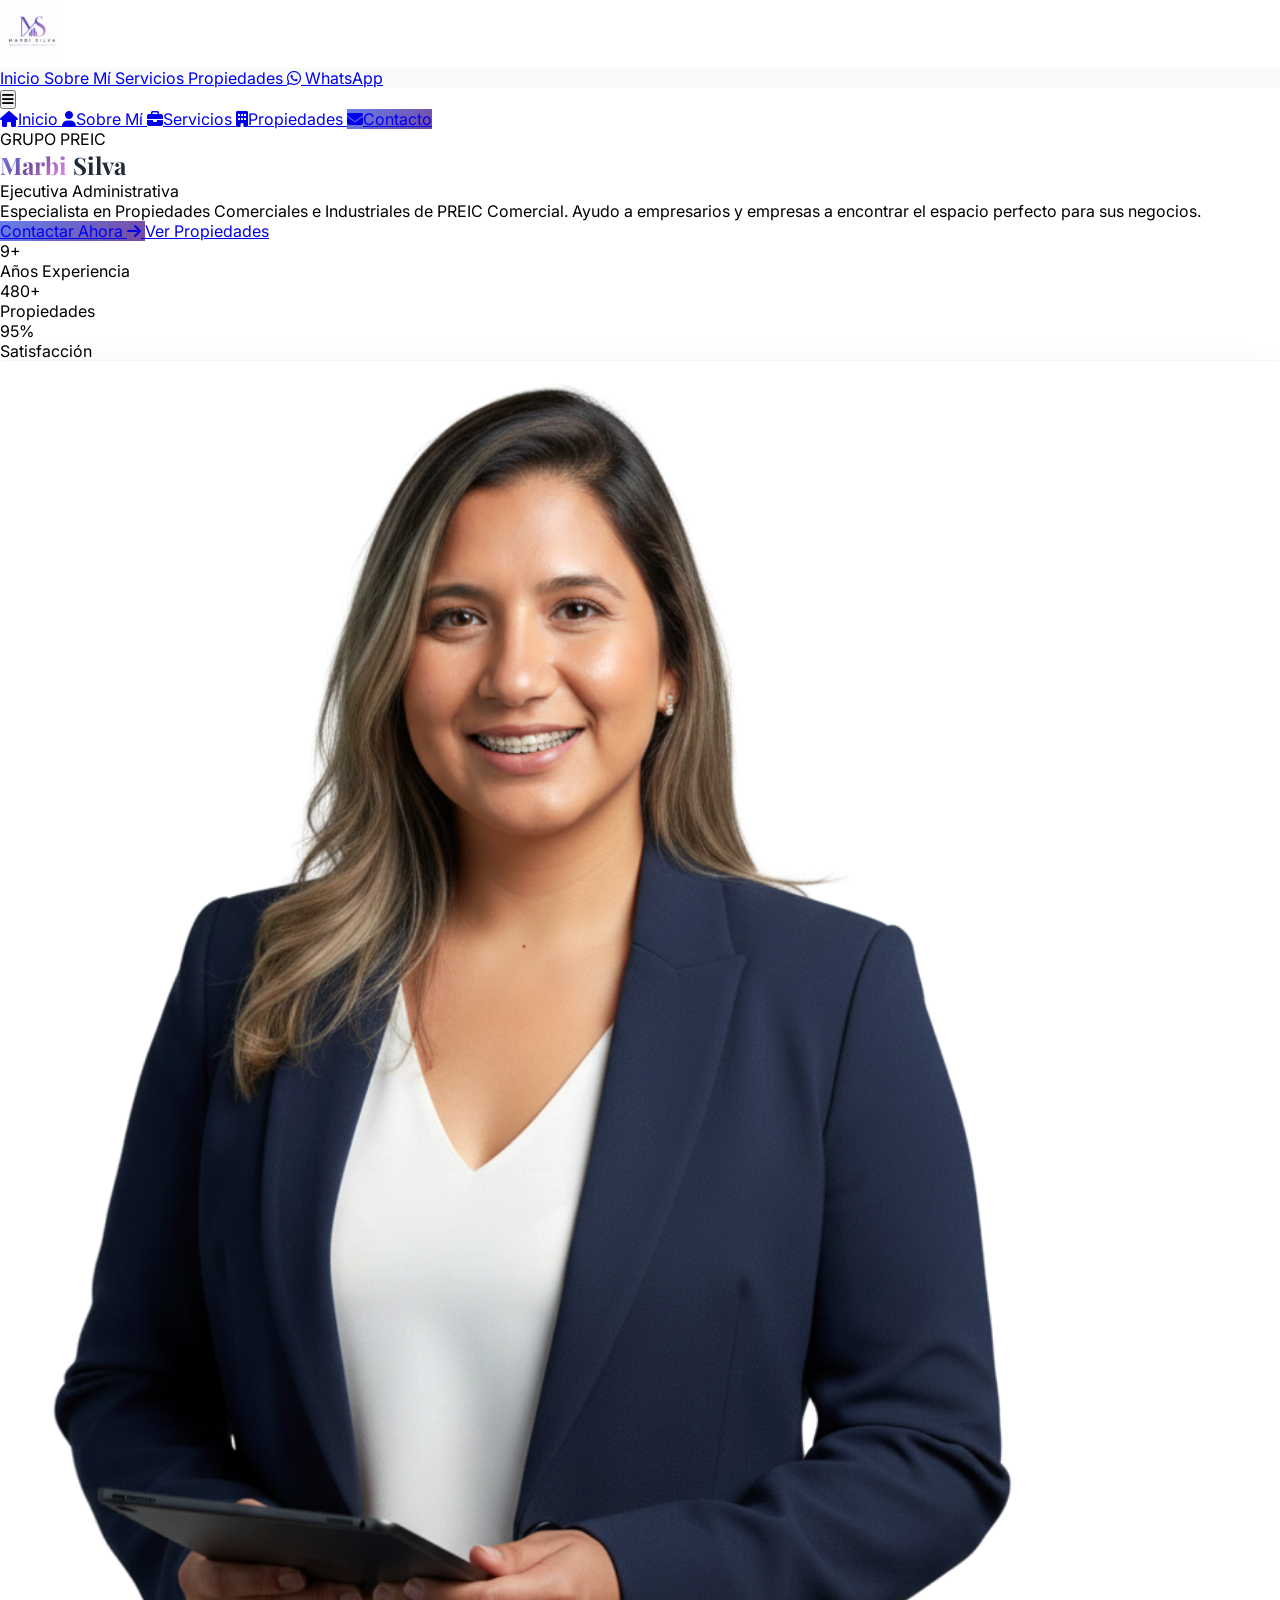
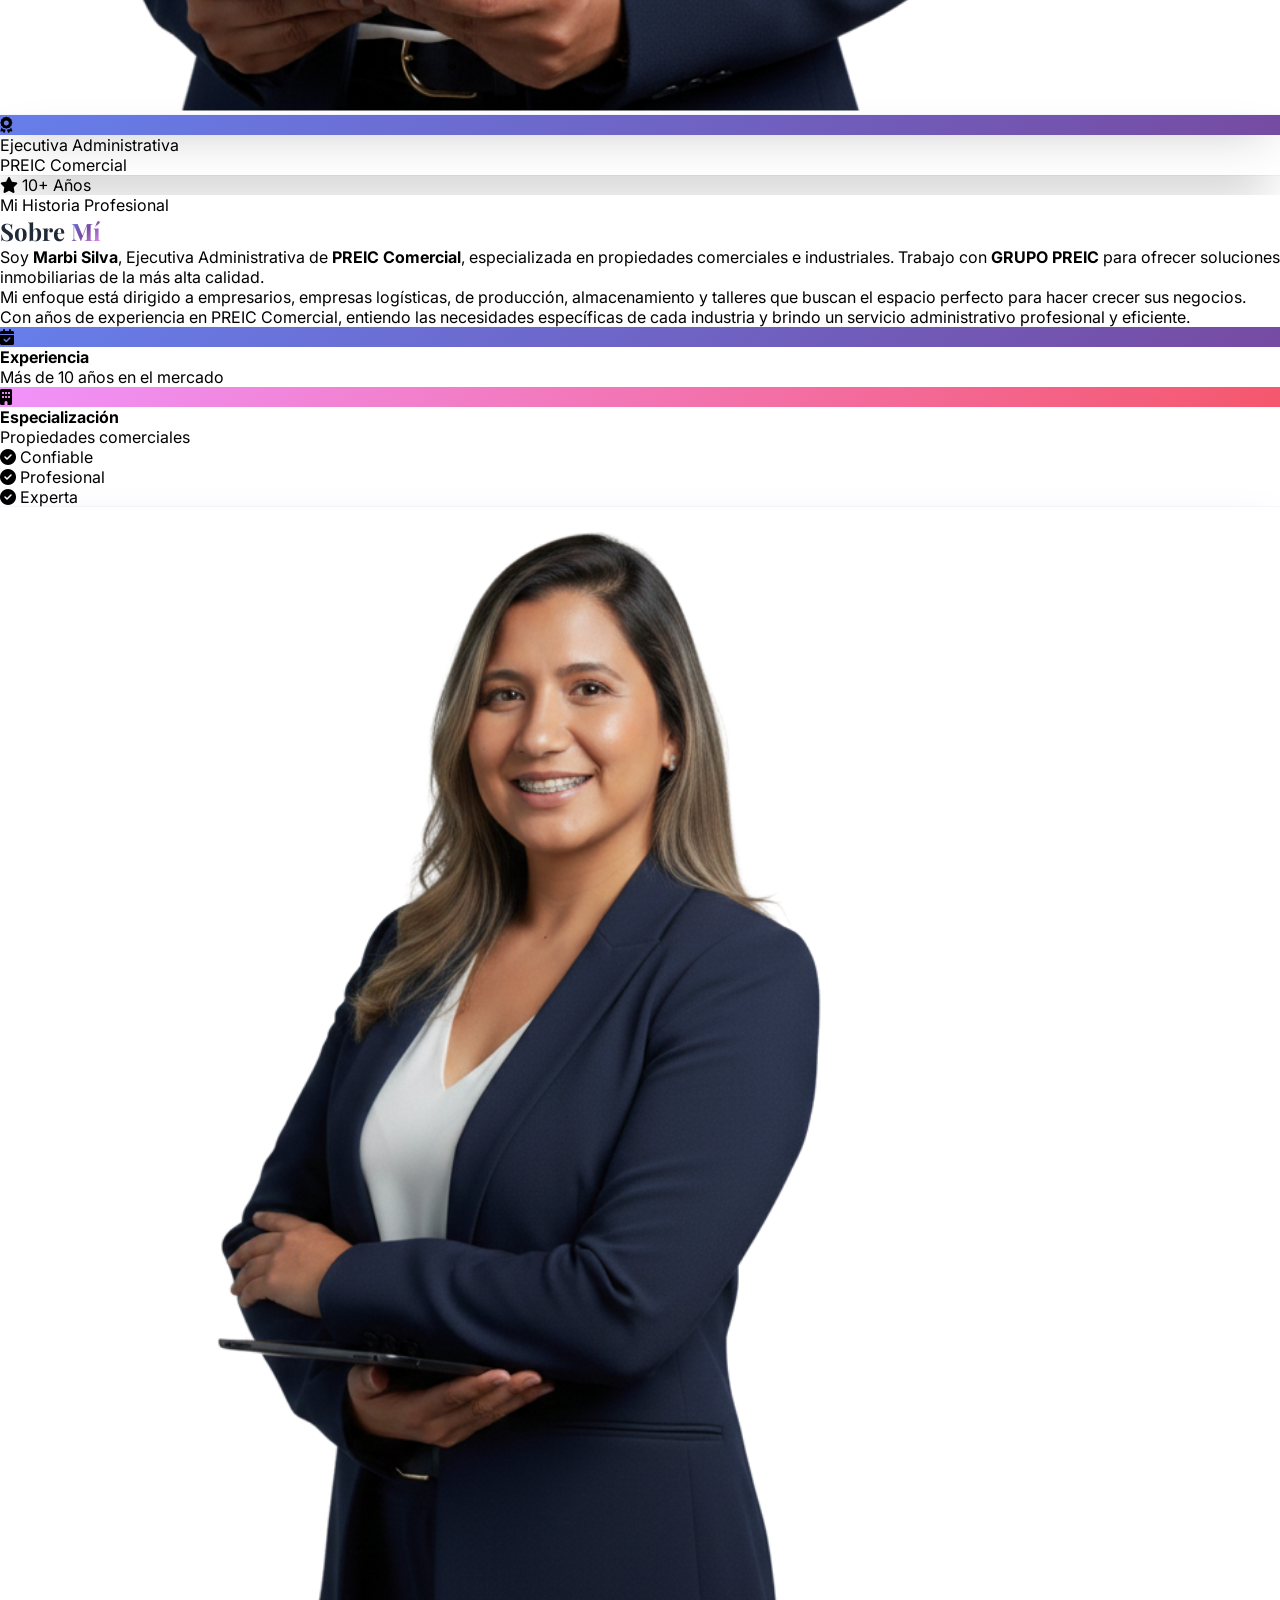
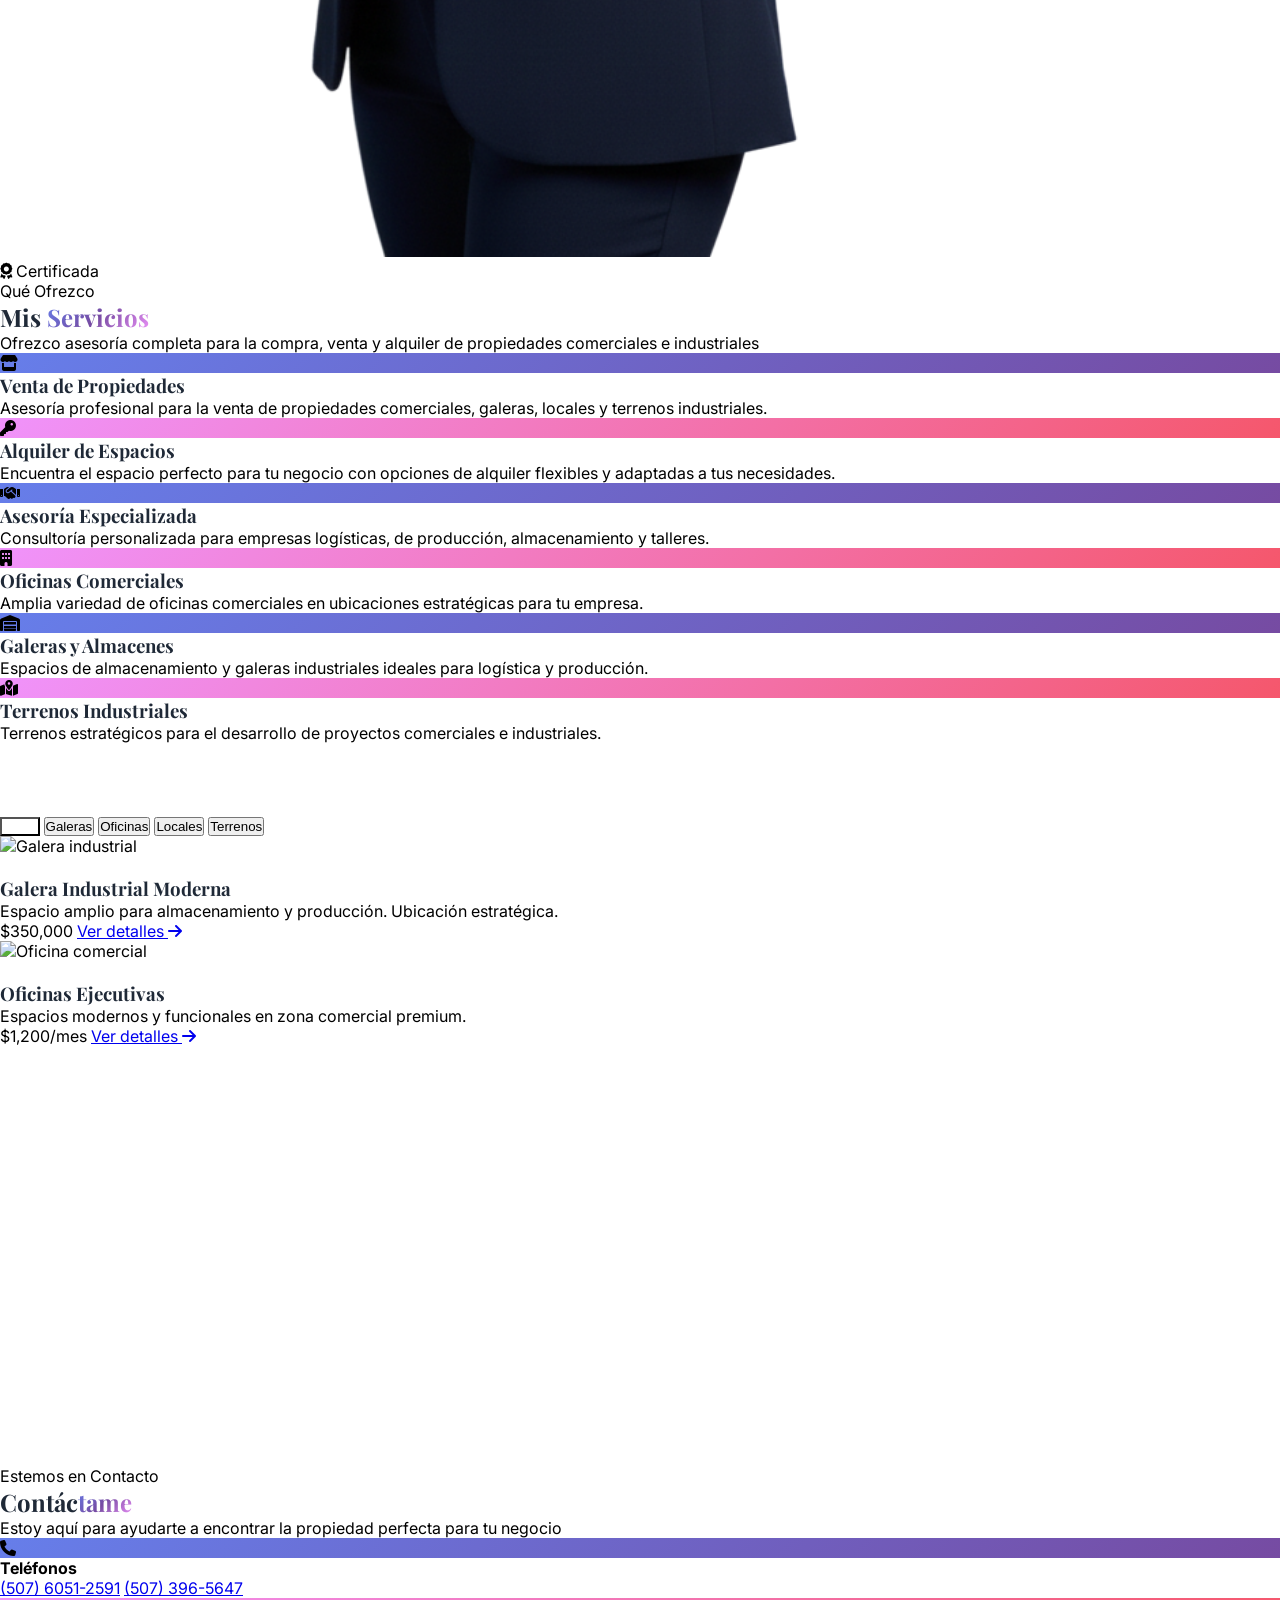
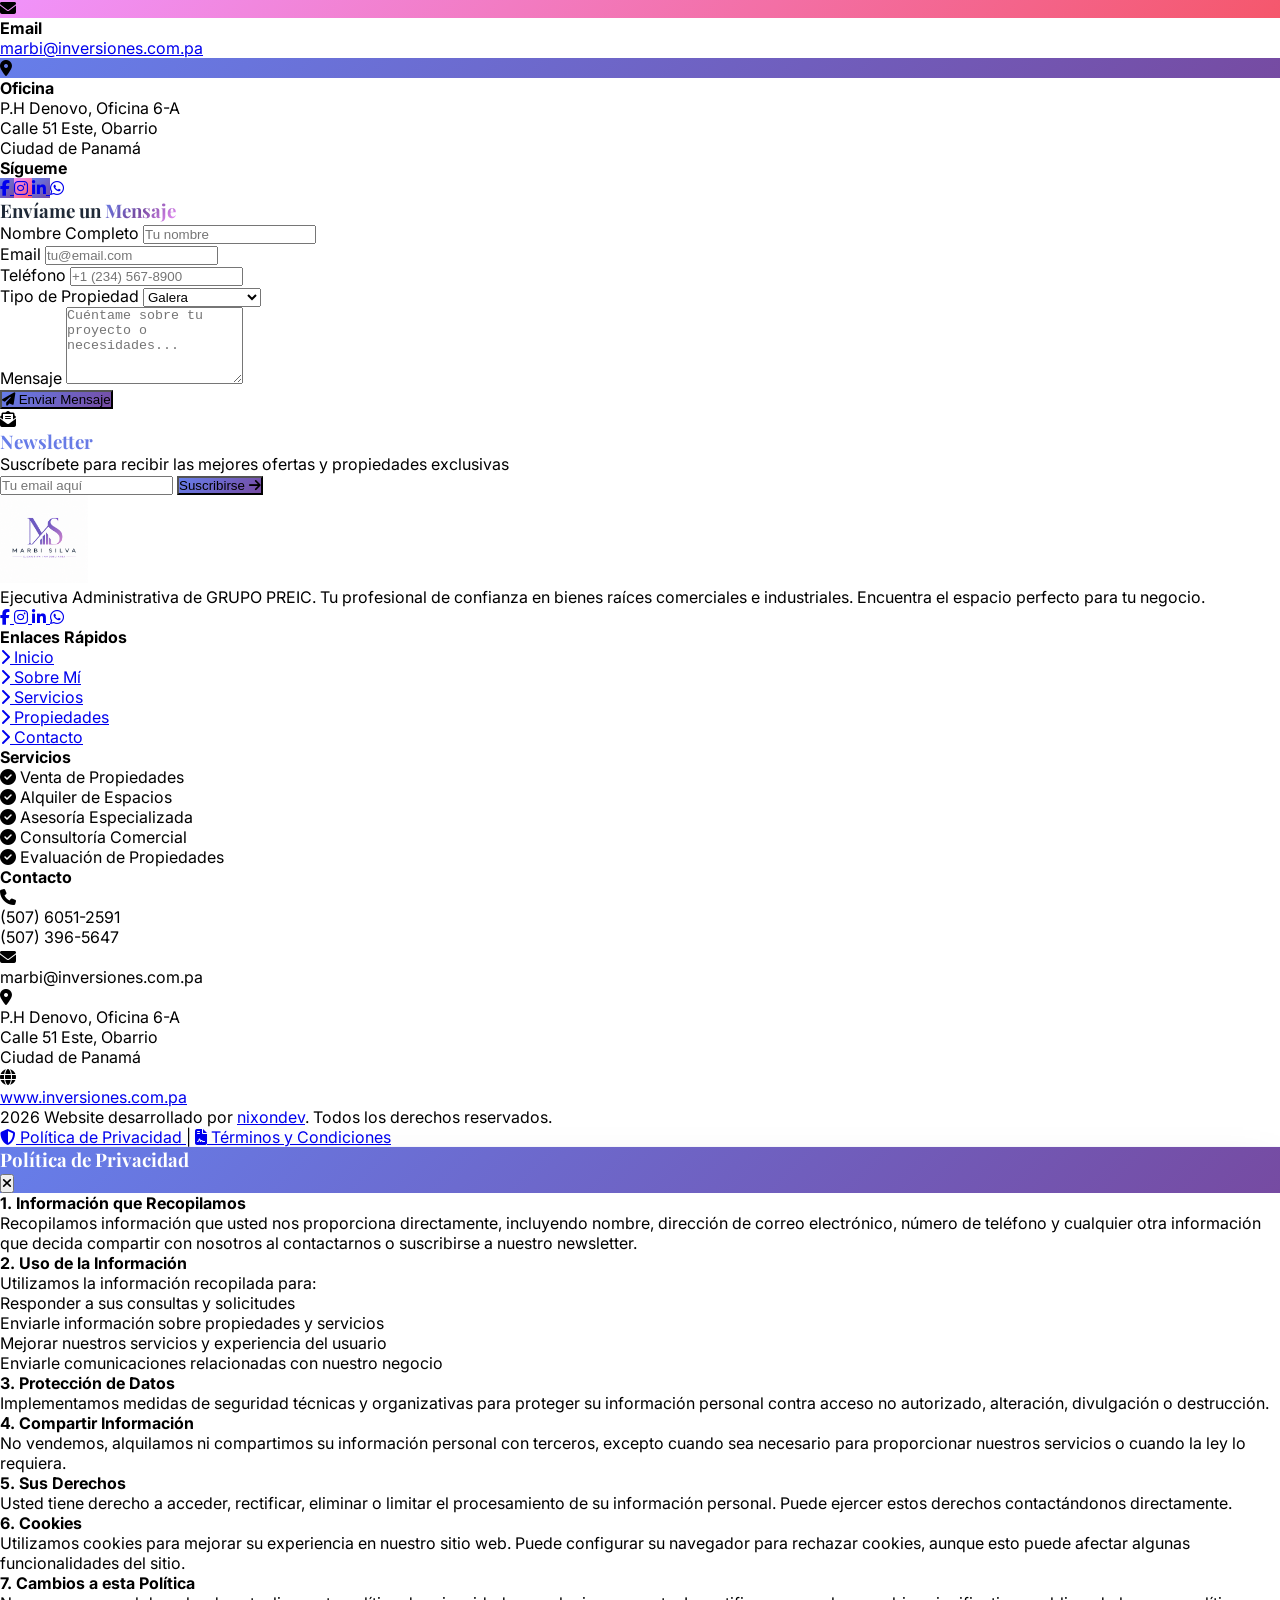
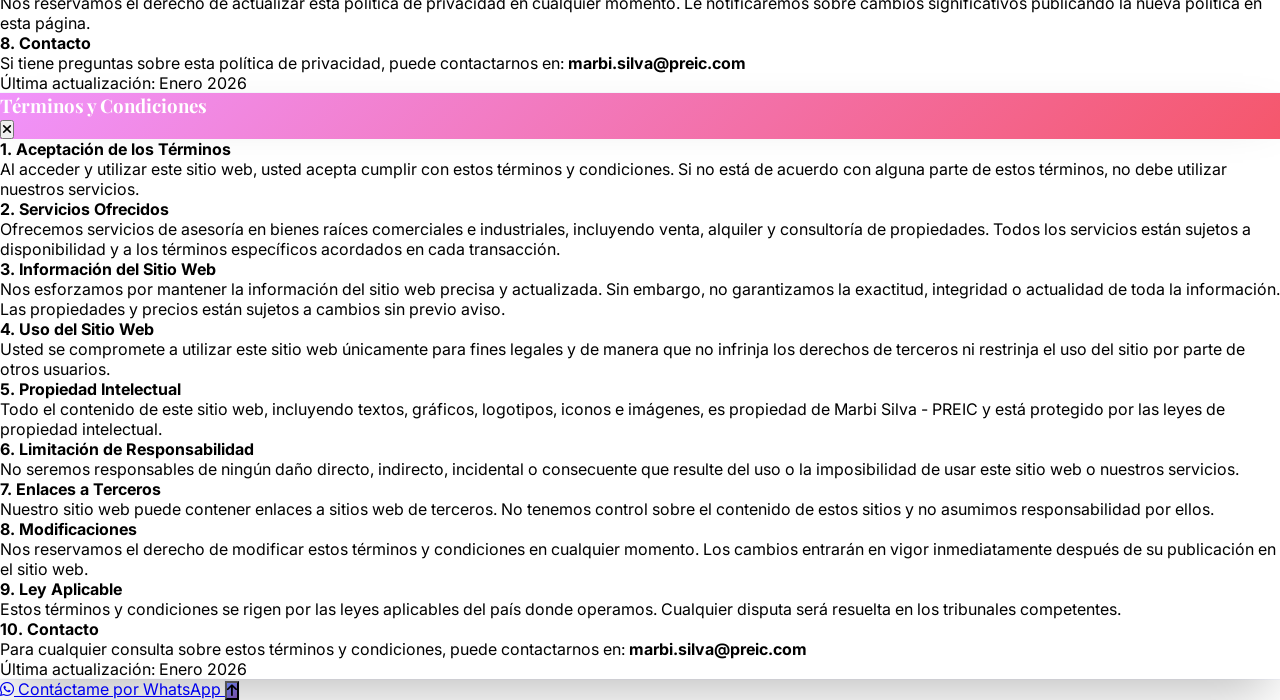
==== commit 11e5c93c: "first commit" ====
--- a/index.html
+++ b/index.html
@@ -7,8 +7,8 @@
     <meta name="description" content="Ejecutiva Administrativa de PREIC Comercial. Especializada en propiedades comerciales e industriales. Venta y alquiler de galeras, locales, terrenos, oficinas y más">
     
     <!-- Favicon -->
-    <link rel="icon" type="image/svg+xml" href="data:image/svg+xml,%3Csvg xmlns='http://www.w3.org/2000/svg' viewBox='0 0 100 100'%3E%3Cdefs%3E%3ClinearGradient id='grad' x1='0%25' y1='0%25' x2='100%25' y2='100%25'%3E%3Cstop offset='0%25' style='stop-color:%23a855f7;stop-opacity:1' /%3E%3Cstop offset='100%25' style='stop-color:%23ec4899;stop-opacity:1' /%3E%3C/linearGradient%3E%3C/defs%3E%3Crect width='100' height='100' fill='url(%23grad)' rx='20'/%3E%3Ctext x='50' y='70' font-size='60' font-weight='bold' text-anchor='middle' fill='white' font-family='Arial, sans-serif'%3EM%3C/text%3E%3C/svg%3E">
-    <link rel="apple-touch-icon" href="data:image/svg+xml,%3Csvg xmlns='http://www.w3.org/2000/svg' viewBox='0 0 100 100'%3E%3Cdefs%3E%3ClinearGradient id='grad' x1='0%25' y1='0%25' x2='100%25' y2='100%25'%3E%3Cstop offset='0%25' style='stop-color:%23a855f7;stop-opacity:1' /%3E%3Cstop offset='100%25' style='stop-color:%23ec4899;stop-opacity:1' /%3E%3C/linearGradient%3E%3C/defs%3E%3Crect width='100' height='100' fill='url(%23grad)' rx='20'/%3E%3Ctext x='50' y='70' font-size='60' font-weight='bold' text-anchor='middle' fill='white' font-family='Arial, sans-serif'%3EM%3C/text%3E%3C/svg%3E">
+    <link rel="icon" type="image/png" href="img/logo.png">
+    <link rel="apple-touch-icon" href="img/logo.png">
     
     <!-- Tailwind CSS -->
     <script src="https://cdn.tailwindcss.com"></script>
@@ -30,21 +30,9 @@
     <nav id="navbar" class="fixed top-0 w-full z-50 transition-all duration-300 bg-white/80 backdrop-blur-lg border-b border-gray-100/50 shadow-sm">
         <div class="container mx-auto px-6 lg:px-12 xl:px-16 py-5">
             <div class="flex justify-between items-center">
-                <!-- Logo mejorado -->
-                <div class="flex items-center space-x-3 group cursor-pointer">
-                    <div class="relative">
-                        <div class="w-12 h-12 gradient-primary rounded-xl flex items-center justify-center shadow-lg transform group-hover:scale-110 transition-all duration-300 group-hover:rotate-3">
-                            <i class="fas fa-building text-white text-lg"></i>
-                        </div>
-                        <div class="absolute -inset-1 bg-gradient-to-r from-purple-400 to-pink-400 rounded-xl opacity-0 group-hover:opacity-30 blur transition-opacity duration-300"></div>
-                    </div>
-                    <div>
-                        <h1 class="font-display text-xl font-bold text-gray-800 group-hover:text-purple-600 transition-colors">
-                            Marbi Silva
-                        </h1>
-                        <p class="text-xs text-gray-600 font-medium">PREIC Comercial</p>
-                    </div>
-                </div>
+                <a href="#inicio" class="group flex-shrink-0">
+                    <img src="img/logo.png" alt="Marbi Silva - Ejecutiva Inmobiliaria" class="site-logo transform group-hover:scale-105 transition-transform duration-300">
+                </a>
                 
                 <!-- Menú de navegación mejorado -->
                 <div class="hidden md:flex items-center space-x-1 bg-gray-50/80 backdrop-blur-sm rounded-full px-2 py-2 border border-gray-200/50 shadow-sm">
@@ -745,15 +733,9 @@
             <div class="grid md:grid-cols-2 lg:grid-cols-4 gap-8 lg:gap-12 mb-16">
                 <!-- Brand -->
                 <div class="lg:col-span-1">
-                    <div class="flex items-center space-x-3 mb-6">
-                        <div class="w-12 h-12 gradient-primary rounded-xl flex items-center justify-center shadow-lg">
-                            <i class="fas fa-building text-white"></i>
-                        </div>
-                        <div>
-                            <h3 class="font-display text-2xl font-bold">Marbi Silva</h3>
-                            <p class="text-sm text-gray-400">PREIC Comercial</p>
-                        </div>
-                    </div>
+                    <a href="#inicio" class="inline-block mb-6">
+                        <img src="img/logo.png" alt="Marbi Silva - Ejecutiva Inmobiliaria" class="site-logo site-logo--footer rounded-lg">
+                    </a>
                     <p class="text-gray-300 leading-relaxed mb-6">
                         Ejecutiva Administrativa de GRUPO PREIC. Tu profesional de confianza en bienes raíces comerciales e industriales. Encuentra el espacio perfecto para tu negocio.
                     </p>
--- a/css/style.css
+++ b/css/style.css
@@ -13,6 +13,23 @@
 
 .font-display {
     font-family: 'Playfair Display', serif;
+}
+
+.site-logo {
+    height: 3.5rem;
+    width: auto;
+    object-fit: contain;
+}
+
+@media (min-width: 768px) {
+    .site-logo {
+        height: 4rem;
+    }
+}
+
+.site-logo--footer {
+    height: auto;
+    max-height: 5.5rem;
 }
 
 /* Animaciones personalizadas */
